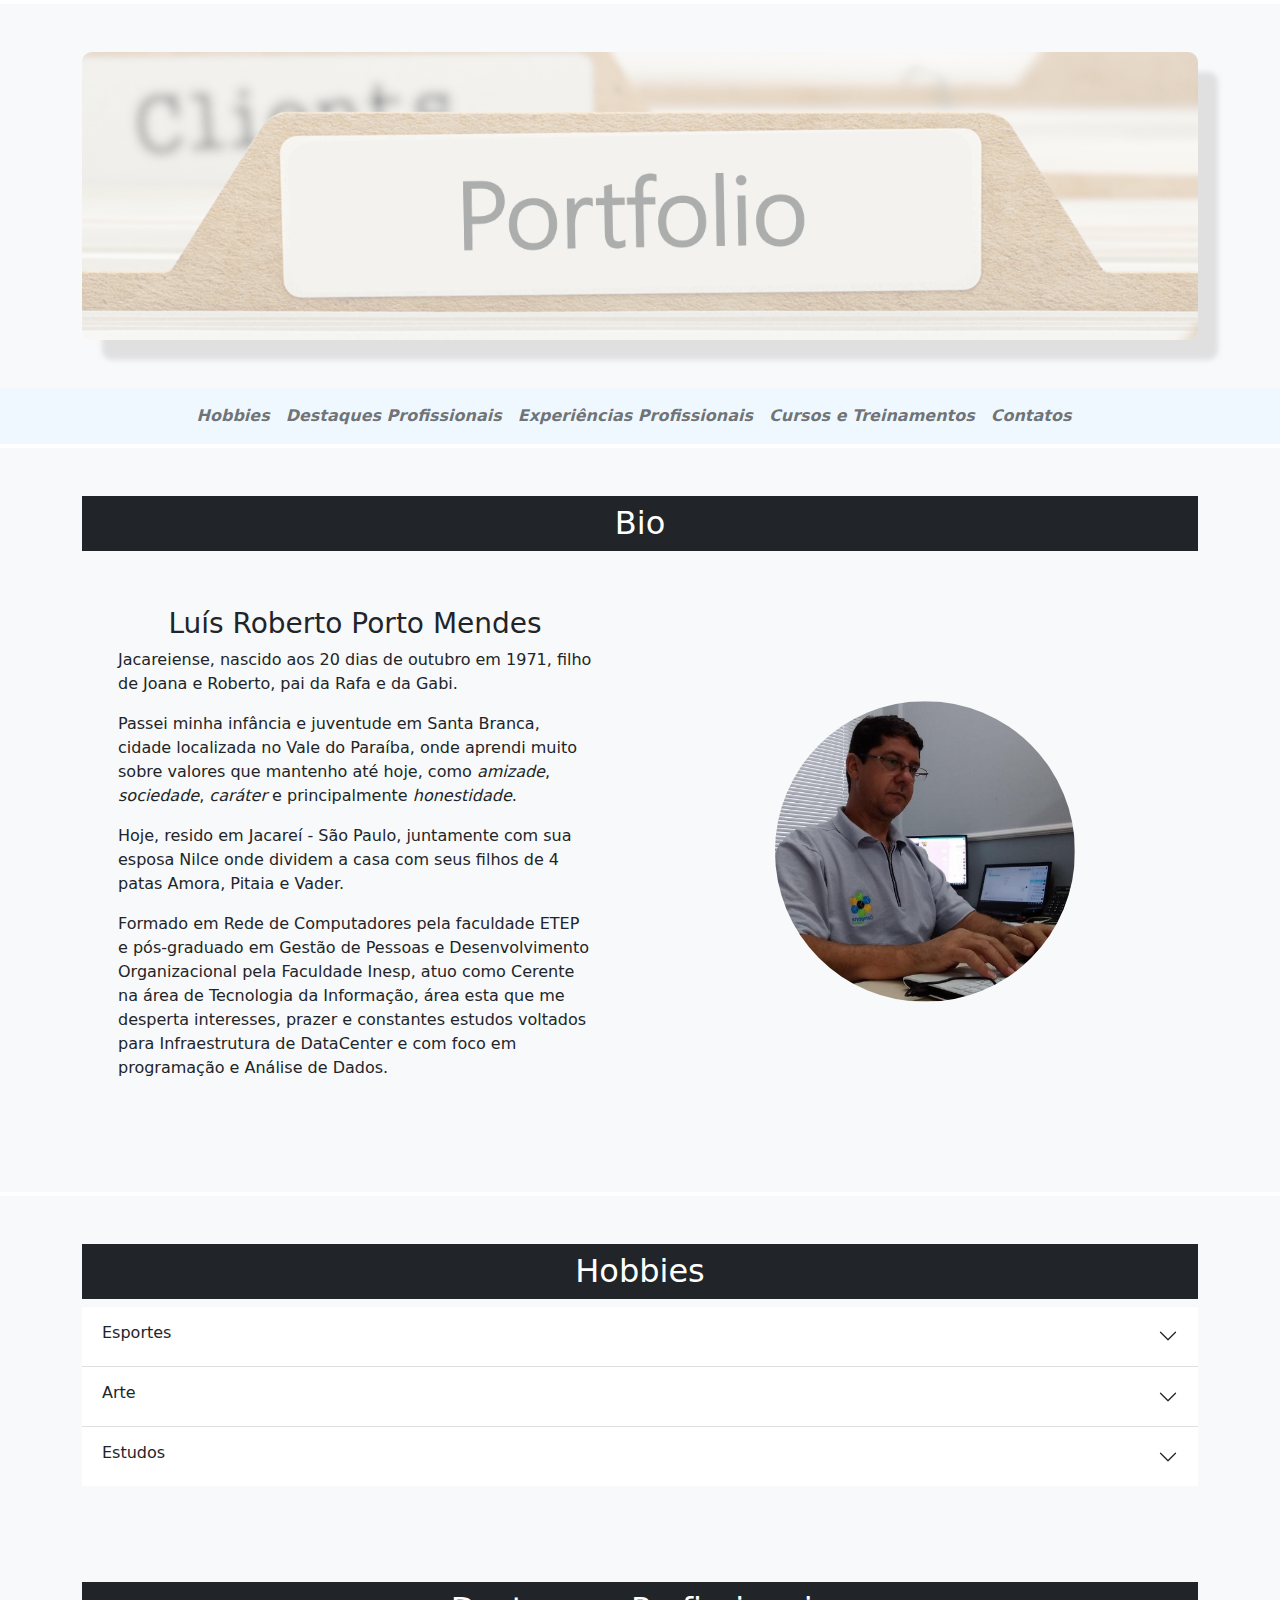
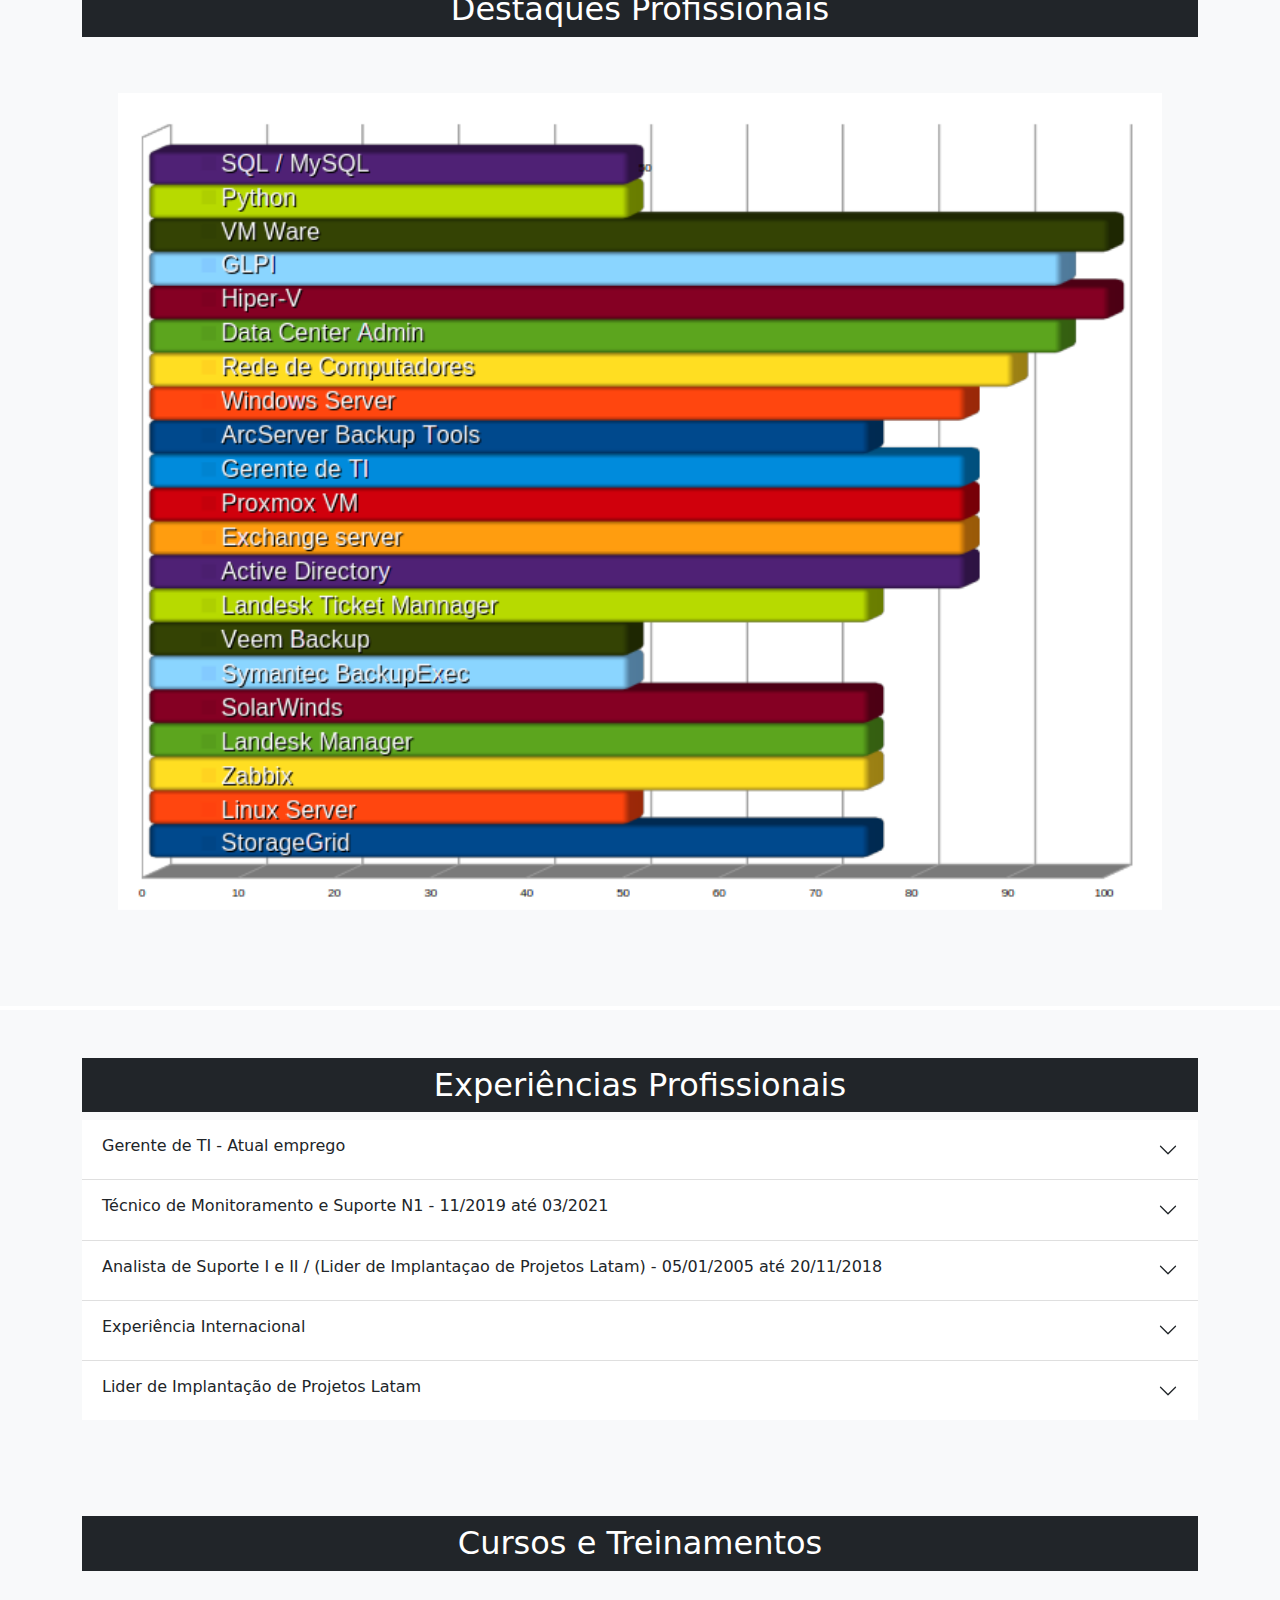
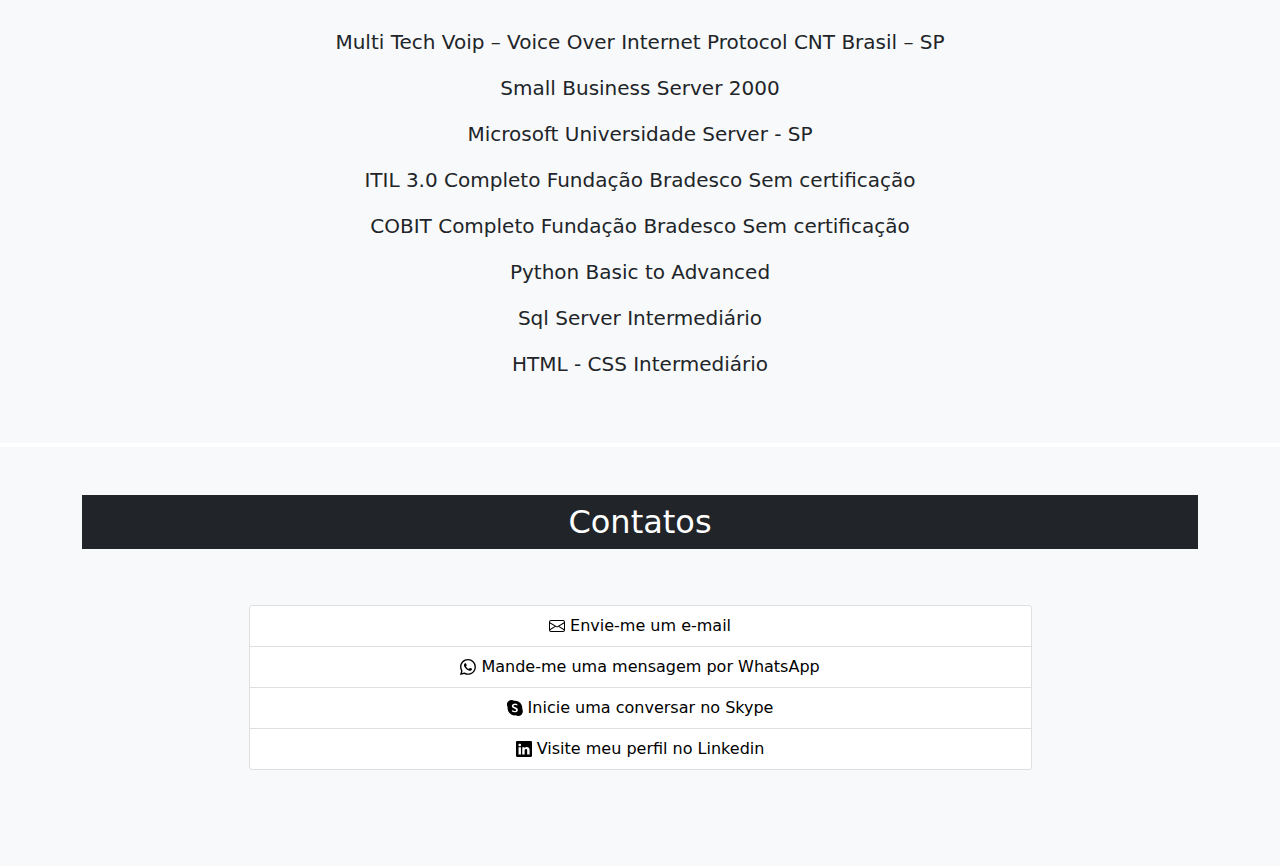
==== index.html @ b6ad85fb "Update index.html" ====
<!DOCTYPE html>
<html lang="en">
<head>
    <meta charset="UTF-8">
    <meta http-equiv="X-UA-Compatible" content="IE=edge">
    <meta name="viewport" content="width=device-width, initial-scale=1.0">
    <link rel="stylesheet" type="text/css" href="css/style.css">
    <link rel="icon" type="image/png" href="img/lr.jpg"/>
    
    <title>Meu Portifolio - Luís Roberto</title>
</head>
<body>
    <!-- Tarja -->
    <!-- <div class="container-fluid text-center bg-dark pt-3 pb-3">
        <h3 class="texto-branco text-center">Portifolio - Luís Roberto</h3>
    </div> -->
    <section class="p-5 bg-light mt-1">
        <div class="container">
            <img src="img/portfolio.png" alt="" class="img-fluid portifolio">
        </div>
    </section>
    <!-- NavBar -->
    <nav class="navbar navbar-expand-sm navbar-light">
        <div class="container-fluid center">
            <button class="navbar-toggler" type="button" data-bs-toggle="collapse" data-bs-target="#navbutton">
                <span class="navbar-toggler-icon"></span>
            </button>
            <div class="collapse navbar-collapse" id="navbutton">
                <div class="container-fluid navbar-nav custon-center">
                    
                    <a class="nav-link" href="#hobbies"><strong><em>Hobbies</em></strong></a>
                    <a class="nav-link" href="#destaque"><strong><em>Destaques Profissionais</em></strong></a>
                    <a class="nav-link" href="#experiencias"><strong><em>Experiências Profissionais</em></strong></a>
                    <a class="nav-link" href="#cursos"><strong><em>Cursos e Treinamentos</em></strong></a>
                    <a class="nav-link" href="#contato"><strong><em>Contatos</em></strong></a>
                </div>
            </div>
        </div>
    </nav>
    
    <!-- Bio Perfil -->
    <section class="p-5 bg-light mt-1">
        <div class="container">
            <h2 class="text-center bg-dark texto-branco p-2">Bio</h2>
            <div class="row align-items-center justify-content-center">
                <div class="col-lg p-5">
                    <h3 class="text-center">Luís Roberto Porto Mendes</h3>
                    <p class="leade text-justify">
                        Jacareiense, nascido aos 20 dias de outubro em 1971, filho de  Joana e Roberto, pai da Rafa e da Gabi. 
                        <p>Passei minha infância e juventude em Santa Branca, cidade localizada no Vale do Paraíba, onde aprendi muito sobre valores que mantenho até hoje, como <em>amizade</em>, <em>sociedade</em>, <em>caráter</em> e principalmente <em>honestidade</em>.</p> 
                        <p>Hoje, resido em Jacareí - São Paulo, juntamente com sua esposa Nilce onde dividem a casa com seus filhos de 4 patas Amora, Pitaia e Vader.</p>
                    </p>
                    <p>
                        Formado em Rede de Computadores pela faculdade ETEP e pós-graduado em Gestão de Pessoas e Desenvolvimento Organizacional pela Faculdade Inesp, atuo como Cerente na área de Tecnologia da Informação, área esta que me desperta interesses, prazer e constantes estudos voltados para Infraestrutura de DataCenter e com foco em programação e Análise de Dados.
                    </p>
                </div>
                <div class="col-lg p-5">
                    <div class="container text-center">
                        <img src="img/Porto.png" class="img-fluid foto-perfil" alt="">
                    </div>
                </div>
            </div>

        </div>
    </section>
    <!-- Bio Hobbies -->
    <section class="p-5 bg-light mt-1">
        <div class="container">
            <h2 class="text-center bg-dark texto-branco p-2" id="hobbies">Hobbies</h2>
        </div>
        <div class="container">
            <div class="accordion accordion-flush" id="accordionFlushExample">
                <!-- Esportes -->
                <div class="accordion-item">
                  <h2 class="accordion-header" id="flush-headingOne">
                    <button class="accordion-button collapsed" type="button" data-bs-toggle="collapse" data-bs-target="#flush-collapseOne" aria-expanded="false" aria-controls="flush-collapseOne">
                      <h6>Esportes</h6>
                    </button>
                  </h2>
                  <div id="flush-collapseOne" class="accordion-collapse collapse" aria-labelledby="flush-headingOne" data-bs-parent="#accordionFlushExample">
                    <div class="accordion-body">
                        <p class="lead"><strong>Motocross</strong></p>
                        <p class="lead">O Motocross foi uma paixão à primeira trilha!</p>
                        <p class="lead">Desde muito pequeno, o contato com o bicicross fez o seu curso natural, comprar uma <strong>moto</strong> e tentar fazer o que se faxia na bicicleta.</p>
                        <p class="lead">Hoje já não pratico mais o esporte, porém, acompanho as competições, principalmente os Americanos no <a class="a-xgames" href="https://promotocross.com/" target="_blank">AMA Motocross</a>, <a class="a-xgames" href="https://supermotocross.com/" target="_blank">AMA Supercross</a>  e também nas compatições dos <a class="a-xgames" href="https://www.xgames.com/" target="_blank">X-Games</a>.</p>
                        <!-- Carouserl -->
                        <div class="container container-carousel">
                          <div class="carousel" data-bs-ride="carousel">
                            <div class="carousel-inner">
                                <div class="carousel-item active">
                                    <div class="col-sm-4">
                                        <div class="card">
                                            <div class="card-body">
                                                <img src="moto/IMG_271965538609176.jpeg" alt="" class="img-fluid foto">
                                            </div>
                                        </div>
                                    </div>
                                </div>
                                <div class="carousel-item">
                                    <div class="col-sm-4">
                                        <div class="card">
                                            <div class="card-body">
                                                <img src="moto/IMG_31619571316138.jpeg" alt="" class="img-fluid foto">
                                            </div>
                                        </div>
                                    </div>
                                </div>
                                <div class="carousel-item">
                                    <div class="col-sm-4">
                                        <div class="card">
                                            <div class="card-body">
                                                <img src="moto/Santa Branca17.jpg" alt="" class="img-fluid foto">
                                            </div>
                                        </div>
                                    </div>
                                </div>
                                <div class="carousel-item">
                                    <div class="col-sm-4">
                                        <div class="card">
                                            <div class="card-body">
                                                <img src="moto/Santa Branca3.jpg" alt="" class="img-fluid foto">
                                            </div>
                                        </div>
                                    </div>
                                </div>
                            </div>
                          </div>
                        </div>
                    </div>
                  </div>
                </div>
                <!-- Fotografia -->
                <div class="accordion-item">
                    <h2 class="accordion-header" id="flush-headingOne">
                      <button class="accordion-button collapsed" type="button" data-bs-toggle="collapse" data-bs-target="#flush-collapseTwo" aria-expanded="false" aria-controls="flush-collapseOne">
                        <h6>Arte</h6>
                      </button>
                    </h2>
                    <div id="flush-collapseTwo" class="accordion-collapse collapse" aria-labelledby="flush-headingOne" data-bs-parent="#accordionFlushExample">
                      <div class="accordion-body">
                          <p class="lead"><strong>Fotografia</strong></p>
                          <p class="lead">Comecei a me interessar por fotografias logo que comecei a frequentar as competições mais sérias do Motocross. Depois que comprei minha primeira câmera, dar os meus primeiros disparos, percebi que eu gostava mesmo era de fotografar <strong>insetos</strong> e <strong>microvegetação</strong>.</p>
                          <p class="lead">Com o passar dos anos, senti a necessidade de aprimorar as técnicas de fotografia e fui para uma escola me certifiar.</p>
                          <p class="lead">As fotos para mim, têm um quê de sentimento, de beleza, de arte. Pegar aquele momento, aquela composição, é algo que apenas os olhos do fotografo conseguem entender.</p>
                          <p class="lead">Eu amo fotografar a natureza!</p>
                          <!-- Carouserl  Fotografia-->
                        
                            <div class="col-sm-4">
                                <div class="card">
                                    <div class="card-body">
                                        <img src="img/fotografia.jpg" alt="" class="img-fluid foto">
                                    </div>
                                </div>
                            </div>
                        </div>
                    </div>
                    
                </div>
                <!-- Estudos -->
                <div class="accordion-item">
                    <h2 class="accordion-header" id="flush-headingOne">
                      <button class="accordion-button collapsed" type="button" data-bs-toggle="collapse" data-bs-target="#flush-collapseThree" aria-expanded="false" aria-controls="flush-collapseOne">
                        <h6>Estudos</h6>
                      </button>
                    </h2>
                    <div id="flush-collapseThree" class="accordion-collapse collapse" aria-labelledby="flush-headingOne" data-bs-parent="#accordionFlushExample">
                      <div class="accordion-body">
                          <p class="lead"><strong>Programação</strong></p>
                          <p class="lead">Engraçado pensar em como comecei a me interessar pro programação...</p>
                          <p class="lead">Desde que comecei a estudar na área de TI, sempre tive dificuldade em assimilar, entender e até gostar de progrmação. Lembro-me que, na escola Rezende & Rezende onde fiz meu cusdo técnico de <strong>Processamento de Dados</strong>, tive aulas de Clupper, Pascal, D-Base III entre outras matérias, mas nada daquilo me encantava.</p>
                          <p class="lead">Comecei a trabalhar na área em empresas como Panasonic, Hitashi, TI Automotive e nunca surgiu o interesse ou a oportunidade de estudar nenhuma linguagem de programação.</p>
                          <p class="lead">Então, em plena pandemia de <a class="a-xgames" href="https://covid.saude.gov.br/" target="_blank">Coronavírus</a>, em meados de 2019, eu estava trabalando em escala de 12x36 de madrugada na Embraer e por ter Hipertensão, fui trabalhar Home Office. Como a escala 12x36 é trabalhar 1 dia de 12 horas e descansar 36 horas, nas noites de folga eu não poderia dormir, senão, o meu relógio biológico que já estava atrapalhado, atrapalharia mais ainda.</p>
                          <p class="lead">Foi neste instante que, cansado de ficar acordado vendo filmes, decidi que queria exercitar e cerebro com algo que eu não tinha feito ainda. ...Peralá...!!! E o raio da programação que sempre foi um tabú na minha vida?? Vou aprender este negócio aí!</p>
                          <p class="lead">Hoje já consigo criar alguns projetos em <a href="https://www.youtube.com/playlist?list=PLXfDcNtY9Tjp0f7FFM-6cn0uj_OHc03x7" class="a-xgames" target="_blank"><strong>Python</strong></a> e continuo estudando bastante. Me identifico muito com o Microframework <a href="https://flask.palletsprojects.com/en/2.2.x/" class="a-xgames"><em>Flask</em></a>. Com ele, posso criar programas para Web e também para redes locais (Intranet), como um projeto que estou desenvolvendo para controle de Ativo Fixo.</p>
                          <p class="lead">Outras linguagens que estudo são HTML, CSS e MySql.</p>
                          <div class="container text-center">
                              <a href="https://www.youtube.com/playlist?list=PLXfDcNtY9Tjp0f7FFM-6cn0uj_OHc03x7" class="btn btn-primary m-3" target="_blank">Meus Projetos</a>
                          </div>
                      </div>
                    </div>
                </div>
              </div>
        </div>
    </section>
    <!-- Destaques -->
    <section class="p-5 bg-light">
        <div class="container">
            <h2 class="text-center bg-dark texto-branco p-2" id="destaque">Destaques Profissionais</h2>
        </div>
        <div class="container text-center p-5">
            <img src="/img/experiencias.png" alt="" class="img-fluid skills">
        </div>
    </section>
    <!-- Experiências -->
    <section class="p-5 bg-light mt-1">
        <div class="container">
            <h2 class="text-center bg-dark texto-branco p-2" id="experiencias">Experiências Profissionais</h2>
        </div>
        <div class="container">
            <div class="accordion accordion-flush" id="accordionFlushExample">
                <!-- Gerente de TI -->
                <div class="accordion-item">
                  <h2 class="accordion-header" id="flush-headingOne">
                    <button class="accordion-button collapsed" type="button" data-bs-toggle="collapse" data-bs-target="#flush-collapseOne" aria-expanded="false" aria-controls="flush-collapseOne">
                      <h6>Gerente de TI - Atual emprego</h6>
                    </button>
                  </h2>
                  <div id="flush-collapseOne" class="accordion-collapse collapse" aria-labelledby="flush-headingOne" data-bs-parent="#accordionFlushExample">
                    <div class="accordion-body">
                        <p class="lead"><strong>Empresa R. R. da Cunha ltda.</strong></p>
                        <p class="lead">• Responsável pela equipe de Redes, Infra, Microinformática e Desenvolvimento.</p>
                        <p class="lead">• Manter o parque atualizado de forma que os serviços tenham continuidade.</p>
                        <p class="lead">• Prever e recomendar soluções que possibilitem a melhor performance da rede e de toda a segurança da informação.</p>
                        <p class="lead">• KPI, SLA e soluções aplicadas conforme convenção interna.</p>
                        <p class="lead">• Monitoramento Zabbix, Pfsense e Sophos.</p>
                        <p class="lead">• Projetar e desenvolver ferramentas internas para facilitar e auxiliar o trabalho das áreas que compõem a empresa.</p>
                        <p class="lead">• Desenvolvimento pessoal e profissional de toda equipe.
                            • Report direto com a diretoria sobre desempenho e desenvolvimento do departamento.</p>
                        <p class="lead">• Gerenciamento de contratos com terceiros.</p>
                        <p class="lead">• Administração dos serviços de Telecom, Segurança e Outsourcing.</p>
                        <p class="lead">• Negociação com Operadoras de telefonia móvel, Voip e fixo.</p>
                        <p class="lead">• Inventário de Ativos e licenças de softwares.</p>
                        <p class="lead">• Organizar, coordenar e aplicar treinamento interno.</p>
                        <p class="lead">• Auxiliar a diretoria nas decisões estratégicas.</p>
                        <p class="lead">• Orientar as demais áreas sobre as melhores práticas no que diz respeito à TI.</p>
                        <p class="lead">• Demais rotinas do setor.</p>
                        
                    </div>
                  </div>
                </div>
                <!-- Monitoramento -->
                <div class="accordion-item">
                    <h2 class="accordion-header" id="flush-headingOne">
                      <button class="accordion-button collapsed" type="button" data-bs-toggle="collapse" data-bs-target="#flush-collapseTwo" aria-expanded="false" aria-controls="flush-collapseOne">
                        <h6>Técnico de Monitoramento e Suporte N1 - 11/2019 até 03/2021</h6>
                      </button>
                    </h2>
                    <div id="flush-collapseTwo" class="accordion-collapse collapse" aria-labelledby="flush-headingOne" data-bs-parent="#accordionFlushExample">
                      <div class="accordion-body">
                          <p class="lead"><strong>Sonda TI div. Ativas Data Center</strong></p>
                          <p class="lead">Técnico de Monitoramento e 1º Nível troubleshooting de servidores (NOC) da Embraer de SJC 12x36</p>
                          <p class="lead">Ferramentas de monitoramento - SolarWings / Storage Grid.</p>
                      </div>
                    </div>
                </div>
                <!-- TI Automotive -->
                <div class="accordion-item">
                    <h2 class="accordion-header" id="flush-headingOne">
                      <button class="accordion-button collapsed" type="button" data-bs-toggle="collapse" data-bs-target="#flush-collapseThree" aria-expanded="false" aria-controls="flush-collapseOne">
                        <h6>Analista de Suporte I e II / (Lider de Implantaçao de Projetos Latam) - 05/01/2005 até 20/11/2018</h6>
                      </button>
                    </h2>
                    <div id="flush-collapseThree" class="accordion-collapse collapse" aria-labelledby="flush-headingOne" data-bs-parent="#accordionFlushExample">
                      <div class="accordion-body">
                          <p class="lead"><strong>TI Automotive do Brasil</strong></p>
                          <p class="lead">● Analista de Suporte em Windows 7 / 10 e ferramentas do pacote Office 2007 / 2016</p>
                            <p class="lead">● Administrador de rede – 20 servidores Windows Server 2008 / 2012</p>
                            <p class="lead">● Administrador Active Directory e Microsoft Exchange</p>
                            <p class="lead">● Suporte técnico à usuários e soluções de backup e atualização de servidores</p>
                            <p class="lead">● Atendimento remoto as filiais via RDP e LanDesk Solution Tool</p>
                            <p class="lead">● Auxílio em projetos de rede e upgrades para Argentina e Colômbia</p>
                            <p class="lead">● Negociar e definir procedimentos e práticas de TI com a Matriz nos USA e as filiais da Inglaterra,
                            França, Espanha entre outras</p>
                            <p class="lead">● Responsável por capacitação técnica (treinamento de usuários)</p>
                            <p class="lead">● Sponsor de Projetos internacionais de TI Infraestrutura na Ti Automotive do Brasil</p>
                            <p class="lead">● Disaster Recovery Plan - Segurança da Informação - Foco na preservação do Data Center com
                            dispositivos anti-incêndio, entrada controlada com bloqueio digital, cofre de armazenamento para fitas
                            de backup (separate building), Servidor de Arquivos (spare server) e teste mensal de restauração de
                            arquivos para atender a SOX (Internal Auditing).</p>
                            <p class="lead">● Suite Service Management: CA Service Desk Manager / CA Spectrum / Ivante LanDesk Manager / Nagios / Zabbix / SolarWinds.</p>
                      </div>
                    </div>
                </div>
                <!-- Internacional -->
                <div class="accordion-item">
                    <h2 class="accordion-header" id="flush-headingOne">
                      <button class="accordion-button collapsed" type="button" data-bs-toggle="collapse" data-bs-target="#flush-collapseFour" aria-expanded="false" aria-controls="flush-collapseOne">
                        <h6>Experiência Internacional</h6>
                      </button>
                    </h2>
                    <div id="flush-collapseFour" class="accordion-collapse collapse" aria-labelledby="flush-headingOne" data-bs-parent="#accordionFlushExample">
                      <div class="accordion-body">
                          <p class="lead"><strong>TI Automotive da Argentina</strong></p>
                          <p class="lead">Acompanhar Auditoria interna Fiscal, Contábil e IT / Treinamento ao Técnico de Suporte local.</p>
                      </div>
                    </div>
                </div>
                <!-- Coordenação -->
                <div class="accordion-item">
                    <h2 class="accordion-header" id="flush-headingOne">
                      <button class="accordion-button collapsed" type="button" data-bs-toggle="collapse" data-bs-target="#flush-collapseFive" aria-expanded="false" aria-controls="flush-collapseOne">
                        <h6>Lider de Implantação de Projetos Latam</h6>
                      </button>
                    </h2>
                    <div id="flush-collapseFive" class="accordion-collapse collapse" aria-labelledby="flush-headingOne" data-bs-parent="#accordionFlushExample">
                      <div class="accordion-body">
                          <p class="lead"><strong>TI Automotive Brasil / Argentina / Venezuela / Colombia</strong></p>
                          <p class="lead">Na TI Automotive, tive a oportunidade de atuar, mesmo que não tendo o cargo em CLT, como Coordenador de tecnologia da Informação junto aos times que se encontravam em sites remotos (Eugênio de Melo - SP, Juatuba - MG, São José dos Pinhais – PR, Gravataí – RS, Venezuela, Argentina e Colômbia).</p>
                            <p class="lead">Além de coordenar as atividades diárias como chamados técnicos, problemas com rede, servidores e internet, eu coordenava os diversos projetos internacionais de Upgrade de equipamentos de rede com Roteadores, Switches, Aceleradores WAN e manutenção de servidores, Sistemas de Segurança da Informação como Firewall, Backup e Antivirus.</p>
                            <p class="lead">Em São José dos Campos, atuava como um ponto central dos projetos de Infraestrutura, pois o time dos Estados Unidos e Europa centralizavam em mim as informações técnicas, acompanhamento, problemas e soluções por meio de meetings semanais via conferência remota.</p>
                            <p class="lead">Em projetos que envolviam empresas terceirizadas de soluções de Infraestrutura (Telefonia, Cabeamento estruturado, Fibra Óptica, Internet, Garantia de Servidores e Desktops e Impressoras), eu coordenava e acompanhava os diversos trabalhos realizados, para manter a excelência e o padrão internacional exigido pela TI Automotive dos Estados Unidos.</p>
                            <p class="lead">Acompanhava e coordenava projetos de implantação de pequenos programas que atuavam nas áreas de Logística, RH e Produção, auxiliando e facilitando as implantações bem como o treinamento e aprendizado dos funcionários.</p>
                      </div>
                    </div>
                </div>
            </div>
              
        </div>
    </section>
    <!-- Cursos -->
    <section class="p-5 bg-light ">
        <div class="container">
            <h2 class="text-center bg-dark texto-branco p-2" id="cursos">Cursos e Treinamentos</h2>
        </div>
            <div class="container text-center pt-5">
                <p class="lead">Multi Tech Voip – Voice Over Internet Protocol CNT Brasil – SP</p>
                <p class="lead">Small Business Server 2000</p>
                <p class="lead">Microsoft Universidade Server - SP</p>
                <p class="lead">ITIL 3.0 Completo Fundação Bradesco Sem certificação</p>
                <p class="lead">COBIT Completo Fundação Bradesco Sem certificação</p>
                <p class="lead">Python Basic to Advanced</p>
                <p class="lead">Sql Server Intermediário</p>
                <p class="lead">HTML - CSS Intermediário</p>
                
            </div>
    </section>
    <!-- Contato -->
    <section class="p-5 bg-light mt-1">
        <div class="container">
            <h2 class="text-center bg-dark texto-branco p-2" id="contato">Contatos</h2>
        </div>
        <div class="container text-center p-5">
          <div class="card" style="width: 75%; margin: auto;">
            <ul class="list-group list-group-flush">
              <li class="list-group-item">
                <img src="img/envelope.svg" alt="email" class="img-fluid">
                <a href="mailto:porto_cpd@yahoo.com.br" class="a-xgames">Envie-me um e-mail</a>
              </li>
              <li class="list-group-item">
                <img src="img/whatsapp.svg" alt="whatsapp" class="img-fluid">
                <a href="https://api.whatsapp.com/send/?phone=5512996183329&text&type=phone_number&app_absent=0" class="a-xgames" target="_blank">Mande-me uma mensagem por WhatsApp</a>
              </li>
              <li class="list-group-item">
                <img src="img/skype.svg" alt="skype" class="img-fluid">
                <a href="https://join.skype.com/invite/w5KQHC6RNOhM" class="a-xgames" target="_blank">Inicie uma conversar no Skype</a>
              </li>
              <li class="list-group-item">
                <img src="img/linkedin.svg" alt="linkedin" class="img-fluid">
                <a href="https://www.linkedin.com/in/luis-roberto-porto-mendes-226b4692/" class="a-xgames" target="_blank">Visite meu perfil no Linkedin</a>
              </li>
            </ul>
          </div>
        </div>
    </section>

    <script src="js/script.js"></script>
</body>
</html>
---- css/style.css ----
@charset "UTF-8";

:root {
  --bs-blue: #0d6efd;
  --bs-indigo: #6610f2;
  --bs-purple: #6f42c1;
  --bs-pink: #d63384;
  --bs-red: #dc3545;
  --bs-orange: #fd7e14;
  --bs-yellow: #ffc107;
  --bs-green: #198754;
  --bs-teal: #20c997;
  --bs-cyan: #0dcaf0;
  --bs-white: #fff;
  --bs-gray: #6c757d;
  --bs-gray-dark: #343a40;
  --bs-primary: #0d6efd;
  --bs-secondary: #6c757d;
  --bs-success: #198754;
  --bs-info: #0dcaf0;
  --bs-warning: #ffc107;
  --bs-danger: #dc3545;
  --bs-light: #f8f9fa;
  --bs-dark: #212529;
  --bs-font-sans-serif: system-ui, -apple-system, "Segoe UI", Roboto,
    "Helvetica Neue", Arial, "Noto Sans", "Liberation Sans", sans-serif,
    "Apple Color Emoji", "Segoe UI Emoji", "Segoe UI Symbol", "Noto Color Emoji";
  --bs-font-monospace: SFMono-Regular, Menlo, Monaco, Consolas,
    "Liberation Mono", "Courier New", monospace;
  --bs-gradient: linear-gradient(
    180deg,
    rgba(255, 255, 255, 0.15),
    rgba(255, 255, 255, 0)
  );
}
*,
::after,
::before {
  box-sizing: border-box;
}
@media (prefers-reduced-motion: no-preference) {
  :root {
    scroll-behavior: smooth;
  }
}
body {
  margin: 0;
  font-family: var(--bs-font-sans-serif);
  font-size: 1rem;
  font-weight: 400;
  line-height: 1.5;
  color: #212529;
  background-color: #fff;
  -webkit-text-size-adjust: 100%;
  -webkit-tap-highlight-color: transparent;
}
hr {
  margin: 1rem 0;
  color: inherit;
  background-color: currentColor;
  border: 0;
  opacity: 0.25;
}
hr:not([size]) {
  height: 1px;
}
.h1,
.h2,
.h3,
.h4,
.h5,
.h6,
h1,
h2,
h3,
h4,
h5,
h6 {
  margin-top: 0;
  margin-bottom: 0.5rem;
  font-weight: 500;
  line-height: 1.2;
}
.h1,
h1 {
  font-size: calc(1.375rem + 1.5vw);
}
@media (min-width: 1200px) {
  .h1,
  h1 {
    font-size: 2.5rem;
  }
}
.h2,
h2 {
  font-size: calc(1.325rem + 0.9vw);
}
@media (min-width: 1200px) {
  .h2,
  h2 {
    font-size: 2rem;
  }
}
.h3,
h3 {
  font-size: calc(1.3rem + 0.6vw);
}
@media (min-width: 1200px) {
  .h3,
  h3 {
    font-size: 1.75rem;
  }
}
.h4,
h4 {
  font-size: calc(1.275rem + 0.3vw);
}
@media (min-width: 1200px) {
  .h4,
  h4 {
    font-size: 1.5rem;
  }
}
.h5,
h5 {
  font-size: 1.25rem;
}
.h6,
h6 {
  font-size: 1rem;
}
p {
  margin-top: 0;
  margin-bottom: 1rem;
}
abbr[data-bs-original-title],
abbr[title] {
  -webkit-text-decoration: underline dotted;
  text-decoration: underline dotted;
  cursor: help;
  -webkit-text-decoration-skip-ink: none;
  text-decoration-skip-ink: none;
}
address {
  margin-bottom: 1rem;
  font-style: normal;
  line-height: inherit;
}
ol,
ul {
  padding-left: 2rem;
}
dl,
ol,
ul {
  margin-top: 0;
  margin-bottom: 1rem;
}
ol ol,
ol ul,
ul ol,
ul ul {
  margin-bottom: 0;
}
dt {
  font-weight: 700;
}
dd {
  margin-bottom: 0.5rem;
  margin-left: 0;
}
blockquote {
  margin: 0 0 1rem;
}
b,
strong {
  font-weight: bolder;
}
.small,
small {
  font-size: 0.875em;
}
.mark,
mark {
  padding: 0.2em;
  background-color: #fcf8e3;
}
sub,
sup {
  position: relative;
  font-size: 0.75em;
  line-height: 0;
  vertical-align: baseline;
}
sub {
  bottom: -0.25em;
}
sup {
  top: -0.5em;
}
a {
  color: #0d6efd;
  text-decoration: underline;
}
a:hover {
  color: #0a58ca;
}
a:not([href]):not([class]),
a:not([href]):not([class]):hover {
  color: inherit;
  text-decoration: none;
}
code,
kbd,
pre,
samp {
  font-family: var(--bs-font-monospace);
  font-size: 1em;
  direction: ltr;
  unicode-bidi: bidi-override;
}
pre {
  display: block;
  margin-top: 0;
  margin-bottom: 1rem;
  overflow: auto;
  font-size: 0.875em;
}
pre code {
  font-size: inherit;
  color: inherit;
  word-break: normal;
}
code {
  font-size: 0.875em;
  color: #d63384;
  word-wrap: break-word;
}
a > code {
  color: inherit;
}
kbd {
  padding: 0.2rem 0.4rem;
  font-size: 0.875em;
  color: #fff;
  background-color: #212529;
  border-radius: 0.2rem;
}
kbd kbd {
  padding: 0;
  font-size: 1em;
  font-weight: 700;
}
figure {
  margin: 0 0 1rem;
}
img,
svg {
  vertical-align: middle;
}
table {
  caption-side: bottom;
  border-collapse: collapse;
}
caption {
  padding-top: 0.5rem;
  padding-bottom: 0.5rem;
  color: #6c757d;
  text-align: left;
}
th {
  text-align: inherit;
  text-align: -webkit-match-parent;
}
tbody,
td,
tfoot,
th,
thead,
tr {
  border-color: inherit;
  border-style: solid;
  border-width: 0;
}
label {
  display: inline-block;
}
button {
  border-radius: 0;
}
button:focus:not(:focus-visible) {
  outline: 0;
}
button,
input,
optgroup,
select,
textarea {
  margin: 0;
  font-family: inherit;
  font-size: inherit;
  line-height: inherit;
}
button,
select {
  text-transform: none;
}
[role="button"] {
  cursor: pointer;
}
select {
  word-wrap: normal;
}
select:disabled {
  opacity: 1;
}
[list]::-webkit-calendar-picker-indicator {
  display: none;
}
[type="button"],
[type="reset"],
[type="submit"],
button {
  -webkit-appearance: button;
}
[type="button"]:not(:disabled),
[type="reset"]:not(:disabled),
[type="submit"]:not(:disabled),
button:not(:disabled) {
  cursor: pointer;
}
::-moz-focus-inner {
  padding: 0;
  border-style: none;
}
textarea {
  resize: vertical;
}
fieldset {
  min-width: 0;
  padding: 0;
  margin: 0;
  border: 0;
}
legend {
  float: left;
  width: 100%;
  padding: 0;
  margin-bottom: 0.5rem;
  font-size: calc(1.275rem + 0.3vw);
  line-height: inherit;
}
@media (min-width: 1200px) {
  legend {
    font-size: 1.5rem;
  }
}
legend + * {
  clear: left;
}
::-webkit-datetime-edit-day-field,
::-webkit-datetime-edit-fields-wrapper,
::-webkit-datetime-edit-hour-field,
::-webkit-datetime-edit-minute,
::-webkit-datetime-edit-month-field,
::-webkit-datetime-edit-text,
::-webkit-datetime-edit-year-field {
  padding: 0;
}
::-webkit-inner-spin-button {
  height: auto;
}
[type="search"] {
  outline-offset: -2px;
  -webkit-appearance: textfield;
}
::-webkit-search-decoration {
  -webkit-appearance: none;
}
::-webkit-color-swatch-wrapper {
  padding: 0;
}
::file-selector-button {
  font: inherit;
}
::-webkit-file-upload-button {
  font: inherit;
  -webkit-appearance: button;
}
output {
  display: inline-block;
}
iframe {
  border: 0;
}
summary {
  display: list-item;
  cursor: pointer;
}
progress {
  vertical-align: baseline;
}
[hidden] {
  display: none !important;
}
.lead {
  font-size: 1.25rem;
  font-weight: 300;
}
.display-1 {
  font-size: calc(1.625rem + 4.5vw);
  font-weight: 300;
  line-height: 1.2;
}
@media (min-width: 1200px) {
  .display-1 {
    font-size: 5rem;
  }
}
.display-2 {
  font-size: calc(1.575rem + 3.9vw);
  font-weight: 300;
  line-height: 1.2;
}
@media (min-width: 1200px) {
  .display-2 {
    font-size: 4.5rem;
  }
}
.display-3 {
  font-size: calc(1.525rem + 3.3vw);
  font-weight: 300;
  line-height: 1.2;
}
@media (min-width: 1200px) {
  .display-3 {
    font-size: 4rem;
  }
}
.display-4 {
  font-size: calc(1.475rem + 2.7vw);
  font-weight: 300;
  line-height: 1.2;
}
@media (min-width: 1200px) {
  .display-4 {
    font-size: 3.5rem;
  }
}
.display-5 {
  font-size: calc(1.425rem + 2.1vw);
  font-weight: 300;
  line-height: 1.2;
}
@media (min-width: 1200px) {
  .display-5 {
    font-size: 3rem;
  }
}
.display-6 {
  font-size: calc(1.375rem + 1.5vw);
  font-weight: 300;
  line-height: 1.2;
}
@media (min-width: 1200px) {
  .display-6 {
    font-size: 2.5rem;
  }
}
.list-unstyled {
  padding-left: 0;
  list-style: none;
}
.list-inline {
  padding-left: 0;
  list-style: none;
}
.list-inline-item {
  display: inline-block;
}
.list-inline-item:not(:last-child) {
  margin-right: 0.5rem;
}
.initialism {
  font-size: 0.875em;
  text-transform: uppercase;
}
.blockquote {
  margin-bottom: 1rem;
  font-size: 1.25rem;
}
.blockquote > :last-child {
  margin-bottom: 0;
}
.blockquote-footer {
  margin-top: -1rem;
  margin-bottom: 1rem;
  font-size: 0.875em;
  color: #6c757d;
}
.blockquote-footer::before {
  content: "— ";
}
.img-fluid {
  max-width: 100%;
  height: auto;
}
.img-thumbnail {
  padding: 0.25rem;
  background-color: #fff;
  border: 1px solid #dee2e6;
  border-radius: 0.25rem;
  max-width: 100%;
  height: auto;
}
.figure {
  display: inline-block;
}
.figure-img {
  margin-bottom: 0.5rem;
  line-height: 1;
}
.figure-caption {
  font-size: 0.875em;
  color: #6c757d;
}
.container,
.container-fluid,
.container-lg,
.container-md,
.container-sm,
.container-xl,
.container-xxl {
  width: 100%;
  padding-right: var(--bs-gutter-x, 0.75rem);
  padding-left: var(--bs-gutter-x, 0.75rem);
  margin-right: auto;
  margin-left: auto;
}
@media (min-width: 576px) {
  .container,
  .container-sm {
    max-width: 540px;
  }
}
@media (min-width: 768px) {
  .container,
  .container-md,
  .container-sm {
    max-width: 720px;
  }
}
@media (min-width: 992px) {
  .container,
  .container-lg,
  .container-md,
  .container-sm {
    max-width: 960px;
  }
}
@media (min-width: 1200px) {
  .container,
  .container-lg,
  .container-md,
  .container-sm,
  .container-xl {
    max-width: 1140px;
  }
}
@media (min-width: 1400px) {
  .container,
  .container-lg,
  .container-md,
  .container-sm,
  .container-xl,
  .container-xxl {
    max-width: 1320px;
  }
}
.row {
  --bs-gutter-x: 1.5rem;
  --bs-gutter-y: 0;
  display: flex;
  flex-wrap: wrap;
  margin-top: calc(var(--bs-gutter-y) * -1);
  margin-right: calc(var(--bs-gutter-x) * -0.5);
  margin-left: calc(var(--bs-gutter-x) * -0.5);
}
.row > * {
  flex-shrink: 0;
  width: 100%;
  max-width: 100%;
  padding-right: calc(var(--bs-gutter-x) * 0.5);
  padding-left: calc(var(--bs-gutter-x) * 0.5);
  margin-top: var(--bs-gutter-y);
}
.col {
  flex: 1 0 0%;
}
.row-cols-auto > * {
  flex: 0 0 auto;
  width: auto;
}
.row-cols-1 > * {
  flex: 0 0 auto;
  width: 100%;
}
.row-cols-2 > * {
  flex: 0 0 auto;
  width: 50%;
}
.row-cols-3 > * {
  flex: 0 0 auto;
  width: 33.3333333333%;
}
.row-cols-4 > * {
  flex: 0 0 auto;
  width: 25%;
}
.row-cols-5 > * {
  flex: 0 0 auto;
  width: 20%;
}
.row-cols-6 > * {
  flex: 0 0 auto;
  width: 16.6666666667%;
}
@media (min-width: 576px) {
  .col-sm {
    flex: 1 0 0%;
  }
  .row-cols-sm-auto > * {
    flex: 0 0 auto;
    width: auto;
  }
  .row-cols-sm-1 > * {
    flex: 0 0 auto;
    width: 100%;
  }
  .row-cols-sm-2 > * {
    flex: 0 0 auto;
    width: 50%;
  }
  .row-cols-sm-3 > * {
    flex: 0 0 auto;
    width: 33.3333333333%;
  }
  .row-cols-sm-4 > * {
    flex: 0 0 auto;
    width: 25%;
  }
  .row-cols-sm-5 > * {
    flex: 0 0 auto;
    width: 20%;
  }
  .row-cols-sm-6 > * {
    flex: 0 0 auto;
    width: 16.6666666667%;
  }
}
@media (min-width: 768px) {
  .col-md {
    flex: 1 0 0%;
  }
  .row-cols-md-auto > * {
    flex: 0 0 auto;
    width: auto;
  }
  .row-cols-md-1 > * {
    flex: 0 0 auto;
    width: 100%;
  }
  .row-cols-md-2 > * {
    flex: 0 0 auto;
    width: 50%;
  }
  .row-cols-md-3 > * {
    flex: 0 0 auto;
    width: 33.3333333333%;
  }
  .row-cols-md-4 > * {
    flex: 0 0 auto;
    width: 25%;
  }
  .row-cols-md-5 > * {
    flex: 0 0 auto;
    width: 20%;
  }
  .row-cols-md-6 > * {
    flex: 0 0 auto;
    width: 16.6666666667%;
  }
}
@media (min-width: 992px) {
  .col-lg {
    flex: 1 0 0%;
  }
  .row-cols-lg-auto > * {
    flex: 0 0 auto;
    width: auto;
  }
  .row-cols-lg-1 > * {
    flex: 0 0 auto;
    width: 100%;
  }
  .row-cols-lg-2 > * {
    flex: 0 0 auto;
    width: 50%;
  }
  .row-cols-lg-3 > * {
    flex: 0 0 auto;
    width: 33.3333333333%;
  }
  .row-cols-lg-4 > * {
    flex: 0 0 auto;
    width: 25%;
  }
  .row-cols-lg-5 > * {
    flex: 0 0 auto;
    width: 20%;
  }
  .row-cols-lg-6 > * {
    flex: 0 0 auto;
    width: 16.6666666667%;
  }
}
@media (min-width: 1200px) {
  .col-xl {
    flex: 1 0 0%;
  }
  .row-cols-xl-auto > * {
    flex: 0 0 auto;
    width: auto;
  }
  .row-cols-xl-1 > * {
    flex: 0 0 auto;
    width: 100%;
  }
  .row-cols-xl-2 > * {
    flex: 0 0 auto;
    width: 50%;
  }
  .row-cols-xl-3 > * {
    flex: 0 0 auto;
    width: 33.3333333333%;
  }
  .row-cols-xl-4 > * {
    flex: 0 0 auto;
    width: 25%;
  }
  .row-cols-xl-5 > * {
    flex: 0 0 auto;
    width: 20%;
  }
  .row-cols-xl-6 > * {
    flex: 0 0 auto;
    width: 16.6666666667%;
  }
}
@media (min-width: 1400px) {
  .col-xxl {
    flex: 1 0 0%;
  }
  .row-cols-xxl-auto > * {
    flex: 0 0 auto;
    width: auto;
  }
  .row-cols-xxl-1 > * {
    flex: 0 0 auto;
    width: 100%;
  }
  .row-cols-xxl-2 > * {
    flex: 0 0 auto;
    width: 50%;
  }
  .row-cols-xxl-3 > * {
    flex: 0 0 auto;
    width: 33.3333333333%;
  }
  .row-cols-xxl-4 > * {
    flex: 0 0 auto;
    width: 25%;
  }
  .row-cols-xxl-5 > * {
    flex: 0 0 auto;
    width: 20%;
  }
  .row-cols-xxl-6 > * {
    flex: 0 0 auto;
    width: 16.6666666667%;
  }
}
.col-auto {
  flex: 0 0 auto;
  width: auto;
}
.col-1 {
  flex: 0 0 auto;
  width: 8.33333333%;
}
.col-2 {
  flex: 0 0 auto;
  width: 16.66666667%;
}
.col-3 {
  flex: 0 0 auto;
  width: 25%;
}
.col-4 {
  flex: 0 0 auto;
  width: 33.33333333%;
}
.col-5 {
  flex: 0 0 auto;
  width: 41.66666667%;
}
.col-6 {
  flex: 0 0 auto;
  width: 50%;
}
.col-7 {
  flex: 0 0 auto;
  width: 58.33333333%;
}
.col-8 {
  flex: 0 0 auto;
  width: 66.66666667%;
}
.col-9 {
  flex: 0 0 auto;
  width: 75%;
}
.col-10 {
  flex: 0 0 auto;
  width: 83.33333333%;
}
.col-11 {
  flex: 0 0 auto;
  width: 91.66666667%;
}
.col-12 {
  flex: 0 0 auto;
  width: 100%;
}
.offset-1 {
  margin-left: 8.33333333%;
}
.offset-2 {
  margin-left: 16.66666667%;
}
.offset-3 {
  margin-left: 25%;
}
.offset-4 {
  margin-left: 33.33333333%;
}
.offset-5 {
  margin-left: 41.66666667%;
}
.offset-6 {
  margin-left: 50%;
}
.offset-7 {
  margin-left: 58.33333333%;
}
.offset-8 {
  margin-left: 66.66666667%;
}
.offset-9 {
  margin-left: 75%;
}
.offset-10 {
  margin-left: 83.33333333%;
}
.offset-11 {
  margin-left: 91.66666667%;
}
.g-0,
.gx-0 {
  --bs-gutter-x: 0;
}
.g-0,
.gy-0 {
  --bs-gutter-y: 0;
}
.g-1,
.gx-1 {
  --bs-gutter-x: 0.25rem;
}
.g-1,
.gy-1 {
  --bs-gutter-y: 0.25rem;
}
.g-2,
.gx-2 {
  --bs-gutter-x: 0.5rem;
}
.g-2,
.gy-2 {
  --bs-gutter-y: 0.5rem;
}
.g-3,
.gx-3 {
  --bs-gutter-x: 1rem;
}
.g-3,
.gy-3 {
  --bs-gutter-y: 1rem;
}
.g-4,
.gx-4 {
  --bs-gutter-x: 1.5rem;
}
.g-4,
.gy-4 {
  --bs-gutter-y: 1.5rem;
}
.g-5,
.gx-5 {
  --bs-gutter-x: 3rem;
}
.g-5,
.gy-5 {
  --bs-gutter-y: 3rem;
}
@media (min-width: 576px) {
  .col-sm-auto {
    flex: 0 0 auto;
    width: auto;
  }
  .col-sm-1 {
    flex: 0 0 auto;
    width: 8.33333333%;
  }
  .col-sm-2 {
    flex: 0 0 auto;
    width: 16.66666667%;
  }
  .col-sm-3 {
    flex: 0 0 auto;
    width: 25%;
  }
  .col-sm-4 {
    flex: 0 0 auto;
    width: 33.33333333%;
  }
  .col-sm-5 {
    flex: 0 0 auto;
    width: 41.66666667%;
  }
  .col-sm-6 {
    flex: 0 0 auto;
    width: 50%;
  }
  .col-sm-7 {
    flex: 0 0 auto;
    width: 58.33333333%;
  }
  .col-sm-8 {
    flex: 0 0 auto;
    width: 66.66666667%;
  }
  .col-sm-9 {
    flex: 0 0 auto;
    width: 75%;
  }
  .col-sm-10 {
    flex: 0 0 auto;
    width: 83.33333333%;
  }
  .col-sm-11 {
    flex: 0 0 auto;
    width: 91.66666667%;
  }
  .col-sm-12 {
    flex: 0 0 auto;
    width: 100%;
  }
  .offset-sm-0 {
    margin-left: 0;
  }
  .offset-sm-1 {
    margin-left: 8.33333333%;
  }
  .offset-sm-2 {
    margin-left: 16.66666667%;
  }
  .offset-sm-3 {
    margin-left: 25%;
  }
  .offset-sm-4 {
    margin-left: 33.33333333%;
  }
  .offset-sm-5 {
    margin-left: 41.66666667%;
  }
  .offset-sm-6 {
    margin-left: 50%;
  }
  .offset-sm-7 {
    margin-left: 58.33333333%;
  }
  .offset-sm-8 {
    margin-left: 66.66666667%;
  }
  .offset-sm-9 {
    margin-left: 75%;
  }
  .offset-sm-10 {
    margin-left: 83.33333333%;
  }
  .offset-sm-11 {
    margin-left: 91.66666667%;
  }
  .g-sm-0,
  .gx-sm-0 {
    --bs-gutter-x: 0;
  }
  .g-sm-0,
  .gy-sm-0 {
    --bs-gutter-y: 0;
  }
  .g-sm-1,
  .gx-sm-1 {
    --bs-gutter-x: 0.25rem;
  }
  .g-sm-1,
  .gy-sm-1 {
    --bs-gutter-y: 0.25rem;
  }
  .g-sm-2,
  .gx-sm-2 {
    --bs-gutter-x: 0.5rem;
  }
  .g-sm-2,
  .gy-sm-2 {
    --bs-gutter-y: 0.5rem;
  }
  .g-sm-3,
  .gx-sm-3 {
    --bs-gutter-x: 1rem;
  }
  .g-sm-3,
  .gy-sm-3 {
    --bs-gutter-y: 1rem;
  }
  .g-sm-4,
  .gx-sm-4 {
    --bs-gutter-x: 1.5rem;
  }
  .g-sm-4,
  .gy-sm-4 {
    --bs-gutter-y: 1.5rem;
  }
  .g-sm-5,
  .gx-sm-5 {
    --bs-gutter-x: 3rem;
  }
  .g-sm-5,
  .gy-sm-5 {
    --bs-gutter-y: 3rem;
  }
}
@media (min-width: 768px) {
  .col-md-auto {
    flex: 0 0 auto;
    width: auto;
  }
  .col-md-1 {
    flex: 0 0 auto;
    width: 8.33333333%;
  }
  .col-md-2 {
    flex: 0 0 auto;
    width: 16.66666667%;
  }
  .col-md-3 {
    flex: 0 0 auto;
    width: 25%;
  }
  .col-md-4 {
    flex: 0 0 auto;
    width: 33.33333333%;
  }
  .col-md-5 {
    flex: 0 0 auto;
    width: 41.66666667%;
  }
  .col-md-6 {
    flex: 0 0 auto;
    width: 50%;
  }
  .col-md-7 {
    flex: 0 0 auto;
    width: 58.33333333%;
  }
  .col-md-8 {
    flex: 0 0 auto;
    width: 66.66666667%;
  }
  .col-md-9 {
    flex: 0 0 auto;
    width: 75%;
  }
  .col-md-10 {
    flex: 0 0 auto;
    width: 83.33333333%;
  }
  .col-md-11 {
    flex: 0 0 auto;
    width: 91.66666667%;
  }
  .col-md-12 {
    flex: 0 0 auto;
    width: 100%;
  }
  .offset-md-0 {
    margin-left: 0;
  }
  .offset-md-1 {
    margin-left: 8.33333333%;
  }
  .offset-md-2 {
    margin-left: 16.66666667%;
  }
  .offset-md-3 {
    margin-left: 25%;
  }
  .offset-md-4 {
    margin-left: 33.33333333%;
  }
  .offset-md-5 {
    margin-left: 41.66666667%;
  }
  .offset-md-6 {
    margin-left: 50%;
  }
  .offset-md-7 {
    margin-left: 58.33333333%;
  }
  .offset-md-8 {
    margin-left: 66.66666667%;
  }
  .offset-md-9 {
    margin-left: 75%;
  }
  .offset-md-10 {
    margin-left: 83.33333333%;
  }
  .offset-md-11 {
    margin-left: 91.66666667%;
  }
  .g-md-0,
  .gx-md-0 {
    --bs-gutter-x: 0;
  }
  .g-md-0,
  .gy-md-0 {
    --bs-gutter-y: 0;
  }
  .g-md-1,
  .gx-md-1 {
    --bs-gutter-x: 0.25rem;
  }
  .g-md-1,
  .gy-md-1 {
    --bs-gutter-y: 0.25rem;
  }
  .g-md-2,
  .gx-md-2 {
    --bs-gutter-x: 0.5rem;
  }
  .g-md-2,
  .gy-md-2 {
    --bs-gutter-y: 0.5rem;
  }
  .g-md-3,
  .gx-md-3 {
    --bs-gutter-x: 1rem;
  }
  .g-md-3,
  .gy-md-3 {
    --bs-gutter-y: 1rem;
  }
  .g-md-4,
  .gx-md-4 {
    --bs-gutter-x: 1.5rem;
  }
  .g-md-4,
  .gy-md-4 {
    --bs-gutter-y: 1.5rem;
  }
  .g-md-5,
  .gx-md-5 {
    --bs-gutter-x: 3rem;
  }
  .g-md-5,
  .gy-md-5 {
    --bs-gutter-y: 3rem;
  }
}
@media (min-width: 992px) {
  .col-lg-auto {
    flex: 0 0 auto;
    width: auto;
  }
  .col-lg-1 {
    flex: 0 0 auto;
    width: 8.33333333%;
  }
  .col-lg-2 {
    flex: 0 0 auto;
    width: 16.66666667%;
  }
  .col-lg-3 {
    flex: 0 0 auto;
    width: 25%;
  }
  .col-lg-4 {
    flex: 0 0 auto;
    width: 33.33333333%;
  }
  .col-lg-5 {
    flex: 0 0 auto;
    width: 41.66666667%;
  }
  .col-lg-6 {
    flex: 0 0 auto;
    width: 50%;
  }
  .col-lg-7 {
    flex: 0 0 auto;
    width: 58.33333333%;
  }
  .col-lg-8 {
    flex: 0 0 auto;
    width: 66.66666667%;
  }
  .col-lg-9 {
    flex: 0 0 auto;
    width: 75%;
  }
  .col-lg-10 {
    flex: 0 0 auto;
    width: 83.33333333%;
  }
  .col-lg-11 {
    flex: 0 0 auto;
    width: 91.66666667%;
  }
  .col-lg-12 {
    flex: 0 0 auto;
    width: 100%;
  }
  .offset-lg-0 {
    margin-left: 0;
  }
  .offset-lg-1 {
    margin-left: 8.33333333%;
  }
  .offset-lg-2 {
    margin-left: 16.66666667%;
  }
  .offset-lg-3 {
    margin-left: 25%;
  }
  .offset-lg-4 {
    margin-left: 33.33333333%;
  }
  .offset-lg-5 {
    margin-left: 41.66666667%;
  }
  .offset-lg-6 {
    margin-left: 50%;
  }
  .offset-lg-7 {
    margin-left: 58.33333333%;
  }
  .offset-lg-8 {
    margin-left: 66.66666667%;
  }
  .offset-lg-9 {
    margin-left: 75%;
  }
  .offset-lg-10 {
    margin-left: 83.33333333%;
  }
  .offset-lg-11 {
    margin-left: 91.66666667%;
  }
  .g-lg-0,
  .gx-lg-0 {
    --bs-gutter-x: 0;
  }
  .g-lg-0,
  .gy-lg-0 {
    --bs-gutter-y: 0;
  }
  .g-lg-1,
  .gx-lg-1 {
    --bs-gutter-x: 0.25rem;
  }
  .g-lg-1,
  .gy-lg-1 {
    --bs-gutter-y: 0.25rem;
  }
  .g-lg-2,
  .gx-lg-2 {
    --bs-gutter-x: 0.5rem;
  }
  .g-lg-2,
  .gy-lg-2 {
    --bs-gutter-y: 0.5rem;
  }
  .g-lg-3,
  .gx-lg-3 {
    --bs-gutter-x: 1rem;
  }
  .g-lg-3,
  .gy-lg-3 {
    --bs-gutter-y: 1rem;
  }
  .g-lg-4,
  .gx-lg-4 {
    --bs-gutter-x: 1.5rem;
  }
  .g-lg-4,
  .gy-lg-4 {
    --bs-gutter-y: 1.5rem;
  }
  .g-lg-5,
  .gx-lg-5 {
    --bs-gutter-x: 3rem;
  }
  .g-lg-5,
  .gy-lg-5 {
    --bs-gutter-y: 3rem;
  }
}
@media (min-width: 1200px) {
  .col-xl-auto {
    flex: 0 0 auto;
    width: auto;
  }
  .col-xl-1 {
    flex: 0 0 auto;
    width: 8.33333333%;
  }
  .col-xl-2 {
    flex: 0 0 auto;
    width: 16.66666667%;
  }
  .col-xl-3 {
    flex: 0 0 auto;
    width: 25%;
  }
  .col-xl-4 {
    flex: 0 0 auto;
    width: 33.33333333%;
  }
  .col-xl-5 {
    flex: 0 0 auto;
    width: 41.66666667%;
  }
  .col-xl-6 {
    flex: 0 0 auto;
    width: 50%;
  }
  .col-xl-7 {
    flex: 0 0 auto;
    width: 58.33333333%;
  }
  .col-xl-8 {
    flex: 0 0 auto;
    width: 66.66666667%;
  }
  .col-xl-9 {
    flex: 0 0 auto;
    width: 75%;
  }
  .col-xl-10 {
    flex: 0 0 auto;
    width: 83.33333333%;
  }
  .col-xl-11 {
    flex: 0 0 auto;
    width: 91.66666667%;
  }
  .col-xl-12 {
    flex: 0 0 auto;
    width: 100%;
  }
  .offset-xl-0 {
    margin-left: 0;
  }
  .offset-xl-1 {
    margin-left: 8.33333333%;
  }
  .offset-xl-2 {
    margin-left: 16.66666667%;
  }
  .offset-xl-3 {
    margin-left: 25%;
  }
  .offset-xl-4 {
    margin-left: 33.33333333%;
  }
  .offset-xl-5 {
    margin-left: 41.66666667%;
  }
  .offset-xl-6 {
    margin-left: 50%;
  }
  .offset-xl-7 {
    margin-left: 58.33333333%;
  }
  .offset-xl-8 {
    margin-left: 66.66666667%;
  }
  .offset-xl-9 {
    margin-left: 75%;
  }
  .offset-xl-10 {
    margin-left: 83.33333333%;
  }
  .offset-xl-11 {
    margin-left: 91.66666667%;
  }
  .g-xl-0,
  .gx-xl-0 {
    --bs-gutter-x: 0;
  }
  .g-xl-0,
  .gy-xl-0 {
    --bs-gutter-y: 0;
  }
  .g-xl-1,
  .gx-xl-1 {
    --bs-gutter-x: 0.25rem;
  }
  .g-xl-1,
  .gy-xl-1 {
    --bs-gutter-y: 0.25rem;
  }
  .g-xl-2,
  .gx-xl-2 {
    --bs-gutter-x: 0.5rem;
  }
  .g-xl-2,
  .gy-xl-2 {
    --bs-gutter-y: 0.5rem;
  }
  .g-xl-3,
  .gx-xl-3 {
    --bs-gutter-x: 1rem;
  }
  .g-xl-3,
  .gy-xl-3 {
    --bs-gutter-y: 1rem;
  }
  .g-xl-4,
  .gx-xl-4 {
    --bs-gutter-x: 1.5rem;
  }
  .g-xl-4,
  .gy-xl-4 {
    --bs-gutter-y: 1.5rem;
  }
  .g-xl-5,
  .gx-xl-5 {
    --bs-gutter-x: 3rem;
  }
  .g-xl-5,
  .gy-xl-5 {
    --bs-gutter-y: 3rem;
  }
}
@media (min-width: 1400px) {
  .col-xxl-auto {
    flex: 0 0 auto;
    width: auto;
  }
  .col-xxl-1 {
    flex: 0 0 auto;
    width: 8.33333333%;
  }
  .col-xxl-2 {
    flex: 0 0 auto;
    width: 16.66666667%;
  }
  .col-xxl-3 {
    flex: 0 0 auto;
    width: 25%;
  }
  .col-xxl-4 {
    flex: 0 0 auto;
    width: 33.33333333%;
  }
  .col-xxl-5 {
    flex: 0 0 auto;
    width: 41.66666667%;
  }
  .col-xxl-6 {
    flex: 0 0 auto;
    width: 50%;
  }
  .col-xxl-7 {
    flex: 0 0 auto;
    width: 58.33333333%;
  }
  .col-xxl-8 {
    flex: 0 0 auto;
    width: 66.66666667%;
  }
  .col-xxl-9 {
    flex: 0 0 auto;
    width: 75%;
  }
  .col-xxl-10 {
    flex: 0 0 auto;
    width: 83.33333333%;
  }
  .col-xxl-11 {
    flex: 0 0 auto;
    width: 91.66666667%;
  }
  .col-xxl-12 {
    flex: 0 0 auto;
    width: 100%;
  }
  .offset-xxl-0 {
    margin-left: 0;
  }
  .offset-xxl-1 {
    margin-left: 8.33333333%;
  }
  .offset-xxl-2 {
    margin-left: 16.66666667%;
  }
  .offset-xxl-3 {
    margin-left: 25%;
  }
  .offset-xxl-4 {
    margin-left: 33.33333333%;
  }
  .offset-xxl-5 {
    margin-left: 41.66666667%;
  }
  .offset-xxl-6 {
    margin-left: 50%;
  }
  .offset-xxl-7 {
    margin-left: 58.33333333%;
  }
  .offset-xxl-8 {
    margin-left: 66.66666667%;
  }
  .offset-xxl-9 {
    margin-left: 75%;
  }
  .offset-xxl-10 {
    margin-left: 83.33333333%;
  }
  .offset-xxl-11 {
    margin-left: 91.66666667%;
  }
  .g-xxl-0,
  .gx-xxl-0 {
    --bs-gutter-x: 0;
  }
  .g-xxl-0,
  .gy-xxl-0 {
    --bs-gutter-y: 0;
  }
  .g-xxl-1,
  .gx-xxl-1 {
    --bs-gutter-x: 0.25rem;
  }
  .g-xxl-1,
  .gy-xxl-1 {
    --bs-gutter-y: 0.25rem;
  }
  .g-xxl-2,
  .gx-xxl-2 {
    --bs-gutter-x: 0.5rem;
  }
  .g-xxl-2,
  .gy-xxl-2 {
    --bs-gutter-y: 0.5rem;
  }
  .g-xxl-3,
  .gx-xxl-3 {
    --bs-gutter-x: 1rem;
  }
  .g-xxl-3,
  .gy-xxl-3 {
    --bs-gutter-y: 1rem;
  }
  .g-xxl-4,
  .gx-xxl-4 {
    --bs-gutter-x: 1.5rem;
  }
  .g-xxl-4,
  .gy-xxl-4 {
    --bs-gutter-y: 1.5rem;
  }
  .g-xxl-5,
  .gx-xxl-5 {
    --bs-gutter-x: 3rem;
  }
  .g-xxl-5,
  .gy-xxl-5 {
    --bs-gutter-y: 3rem;
  }
}
.table {
  --bs-table-bg: transparent;
  --bs-table-accent-bg: transparent;
  --bs-table-striped-color: #212529;
  --bs-table-striped-bg: rgba(0, 0, 0, 0.05);
  --bs-table-active-color: #212529;
  --bs-table-active-bg: rgba(0, 0, 0, 0.1);
  --bs-table-hover-color: #212529;
  --bs-table-hover-bg: rgba(0, 0, 0, 0.075);
  width: 100%;
  margin-bottom: 1rem;
  color: #212529;
  vertical-align: top;
  border-color: #dee2e6;
}
.table > :not(caption) > * > * {
  padding: 0.5rem 0.5rem;
  background-color: var(--bs-table-bg);
  border-bottom-width: 1px;
  box-shadow: inset 0 0 0 9999px var(--bs-table-accent-bg);
}
.table > tbody {
  vertical-align: inherit;
}
.table > thead {
  vertical-align: bottom;
}
.table > :not(:last-child) > :last-child > * {
  border-bottom-color: currentColor;
}
.caption-top {
  caption-side: top;
}
.table-sm > :not(caption) > * > * {
  padding: 0.25rem 0.25rem;
}
.table-bordered > :not(caption) > * {
  border-width: 1px 0;
}
.table-bordered > :not(caption) > * > * {
  border-width: 0 1px;
}
.table-borderless > :not(caption) > * > * {
  border-bottom-width: 0;
}
.table-striped > tbody > tr:nth-of-type(odd) {
  --bs-table-accent-bg: var(--bs-table-striped-bg);
  color: var(--bs-table-striped-color);
}
.table-active {
  --bs-table-accent-bg: var(--bs-table-active-bg);
  color: var(--bs-table-active-color);
}
.table-hover > tbody > tr:hover {
  --bs-table-accent-bg: var(--bs-table-hover-bg);
  color: var(--bs-table-hover-color);
}
.table-primary {
  --bs-table-bg: #cfe2ff;
  --bs-table-striped-bg: #c5d7f2;
  --bs-table-striped-color: #000;
  --bs-table-active-bg: #bacbe6;
  --bs-table-active-color: #000;
  --bs-table-hover-bg: #bfd1ec;
  --bs-table-hover-color: #000;
  color: #000;
  border-color: #bacbe6;
}
.table-secondary {
  --bs-table-bg: #e2e3e5;
  --bs-table-striped-bg: #d7d8da;
  --bs-table-striped-color: #000;
  --bs-table-active-bg: #cbccce;
  --bs-table-active-color: #000;
  --bs-table-hover-bg: #d1d2d4;
  --bs-table-hover-color: #000;
  color: #000;
  border-color: #cbccce;
}
.table-success {
  --bs-table-bg: #d1e7dd;
  --bs-table-striped-bg: #c7dbd2;
  --bs-table-striped-color: #000;
  --bs-table-active-bg: #bcd0c7;
  --bs-table-active-color: #000;
  --bs-table-hover-bg: #c1d6cc;
  --bs-table-hover-color: #000;
  color: #000;
  border-color: #bcd0c7;
}
.table-info {
  --bs-table-bg: #cff4fc;
  --bs-table-striped-bg: #c5e8ef;
  --bs-table-striped-color: #000;
  --bs-table-active-bg: #badce3;
  --bs-table-active-color: #000;
  --bs-table-hover-bg: #bfe2e9;
  --bs-table-hover-color: #000;
  color: #000;
  border-color: #badce3;
}
.table-warning {
  --bs-table-bg: #fff3cd;
  --bs-table-striped-bg: #f2e7c3;
  --bs-table-striped-color: #000;
  --bs-table-active-bg: #e6dbb9;
  --bs-table-active-color: #000;
  --bs-table-hover-bg: #ece1be;
  --bs-table-hover-color: #000;
  color: #000;
  border-color: #e6dbb9;
}
.table-danger {
  --bs-table-bg: #f8d7da;
  --bs-table-striped-bg: #eccccf;
  --bs-table-striped-color: #000;
  --bs-table-active-bg: #dfc2c4;
  --bs-table-active-color: #000;
  --bs-table-hover-bg: #e5c7ca;
  --bs-table-hover-color: #000;
  color: #000;
  border-color: #dfc2c4;
}
.table-light {
  --bs-table-bg: #f8f9fa;
  --bs-table-striped-bg: #ecedee;
  --bs-table-striped-color: #000;
  --bs-table-active-bg: #dfe0e1;
  --bs-table-active-color: #000;
  --bs-table-hover-bg: #e5e6e7;
  --bs-table-hover-color: #000;
  color: #000;
  border-color: #dfe0e1;
}
.table-dark {
  --bs-table-bg: #212529;
  --bs-table-striped-bg: #2c3034;
  --bs-table-striped-color: #fff;
  --bs-table-active-bg: #373b3e;
  --bs-table-active-color: #fff;
  --bs-table-hover-bg: #323539;
  --bs-table-hover-color: #fff;
  color: #fff;
  border-color: #373b3e;
}
.table-responsive {
  overflow-x: auto;
  -webkit-overflow-scrolling: touch;
}
@media (max-width: 575.98px) {
  .table-responsive-sm {
    overflow-x: auto;
    -webkit-overflow-scrolling: touch;
  }
}
@media (max-width: 767.98px) {
  .table-responsive-md {
    overflow-x: auto;
    -webkit-overflow-scrolling: touch;
  }
}
@media (max-width: 991.98px) {
  .table-responsive-lg {
    overflow-x: auto;
    -webkit-overflow-scrolling: touch;
  }
}
@media (max-width: 1199.98px) {
  .table-responsive-xl {
    overflow-x: auto;
    -webkit-overflow-scrolling: touch;
  }
}
@media (max-width: 1399.98px) {
  .table-responsive-xxl {
    overflow-x: auto;
    -webkit-overflow-scrolling: touch;
  }
}
.form-label {
  margin-bottom: 0.5rem;
}
.col-form-label {
  padding-top: calc(0.375rem + 1px);
  padding-bottom: calc(0.375rem + 1px);
  margin-bottom: 0;
  font-size: inherit;
  line-height: 1.5;
}
.col-form-label-lg {
  padding-top: calc(0.5rem + 1px);
  padding-bottom: calc(0.5rem + 1px);
  font-size: 1.25rem;
}
.col-form-label-sm {
  padding-top: calc(0.25rem + 1px);
  padding-bottom: calc(0.25rem + 1px);
  font-size: 0.875rem;
}
.form-text {
  margin-top: 0.25rem;
  font-size: 0.875em;
  color: #6c757d;
}
.form-control {
  display: block;
  width: 100%;
  padding: 0.375rem 0.75rem;
  font-size: 1rem;
  font-weight: 400;
  line-height: 1.5;
  color: #212529;
  background-color: #fff;
  background-clip: padding-box;
  border: 1px solid #ced4da;
  -webkit-appearance: none;
  -moz-appearance: none;
  appearance: none;
  border-radius: 0.25rem;
  transition: border-color 0.15s ease-in-out, box-shadow 0.15s ease-in-out;
}
@media (prefers-reduced-motion: reduce) {
  .form-control {
    transition: none;
  }
}
.form-control[type="file"] {
  overflow: hidden;
}
.form-control[type="file"]:not(:disabled):not([readonly]) {
  cursor: pointer;
}
.form-control:focus {
  color: #212529;
  background-color: #fff;
  border-color: #86b7fe;
  outline: 0;
  box-shadow: 0 0 0 0.25rem rgba(13, 110, 253, 0.25);
}
.form-control::-webkit-date-and-time-value {
  height: 1.5em;
}
.form-control::-moz-placeholder {
  color: #6c757d;
  opacity: 1;
}
.form-control::placeholder {
  color: #6c757d;
  opacity: 1;
}
.form-control:disabled,
.form-control[readonly] {
  background-color: #e9ecef;
  opacity: 1;
}
.form-control::file-selector-button {
  padding: 0.375rem 0.75rem;
  margin: -0.375rem -0.75rem;
  -webkit-margin-end: 0.75rem;
  margin-inline-end: 0.75rem;
  color: #212529;
  background-color: #e9ecef;
  pointer-events: none;
  border-color: inherit;
  border-style: solid;
  border-width: 0;
  border-inline-end-width: 1px;
  border-radius: 0;
  transition: color 0.15s ease-in-out, background-color 0.15s ease-in-out,
    border-color 0.15s ease-in-out, box-shadow 0.15s ease-in-out;
}
@media (prefers-reduced-motion: reduce) {
  .form-control::file-selector-button {
    transition: none;
  }
}
.form-control:hover:not(:disabled):not([readonly])::file-selector-button {
  background-color: #dde0e3;
}
.form-control::-webkit-file-upload-button {
  padding: 0.375rem 0.75rem;
  margin: -0.375rem -0.75rem;
  -webkit-margin-end: 0.75rem;
  margin-inline-end: 0.75rem;
  color: #212529;
  background-color: #e9ecef;
  pointer-events: none;
  border-color: inherit;
  border-style: solid;
  border-width: 0;
  border-inline-end-width: 1px;
  border-radius: 0;
  -webkit-transition: color 0.15s ease-in-out,
    background-color 0.15s ease-in-out, border-color 0.15s ease-in-out,
    box-shadow 0.15s ease-in-out;
  transition: color 0.15s ease-in-out, background-color 0.15s ease-in-out,
    border-color 0.15s ease-in-out, box-shadow 0.15s ease-in-out;
}
@media (prefers-reduced-motion: reduce) {
  .form-control::-webkit-file-upload-button {
    -webkit-transition: none;
    transition: none;
  }
}
.form-control:hover:not(:disabled):not([readonly])::-webkit-file-upload-button {
  background-color: #dde0e3;
}
.form-control-plaintext {
  display: block;
  width: 100%;
  padding: 0.375rem 0;
  margin-bottom: 0;
  line-height: 1.5;
  color: #212529;
  background-color: transparent;
  border: solid transparent;
  border-width: 1px 0;
}
.form-control-plaintext.form-control-lg,
.form-control-plaintext.form-control-sm {
  padding-right: 0;
  padding-left: 0;
}
.form-control-sm {
  min-height: calc(1.5em + (0.5rem + 2px));
  padding: 0.25rem 0.5rem;
  font-size: 0.875rem;
  border-radius: 0.2rem;
}
.form-control-sm::file-selector-button {
  padding: 0.25rem 0.5rem;
  margin: -0.25rem -0.5rem;
  -webkit-margin-end: 0.5rem;
  margin-inline-end: 0.5rem;
}
.form-control-sm::-webkit-file-upload-button {
  padding: 0.25rem 0.5rem;
  margin: -0.25rem -0.5rem;
  -webkit-margin-end: 0.5rem;
  margin-inline-end: 0.5rem;
}
.form-control-lg {
  min-height: calc(1.5em + (1rem + 2px));
  padding: 0.5rem 1rem;
  font-size: 1.25rem;
  border-radius: 0.3rem;
}
.form-control-lg::file-selector-button {
  padding: 0.5rem 1rem;
  margin: -0.5rem -1rem;
  -webkit-margin-end: 1rem;
  margin-inline-end: 1rem;
}
.form-control-lg::-webkit-file-upload-button {
  padding: 0.5rem 1rem;
  margin: -0.5rem -1rem;
  -webkit-margin-end: 1rem;
  margin-inline-end: 1rem;
}
textarea.form-control {
  min-height: calc(1.5em + (0.75rem + 2px));
}
textarea.form-control-sm {
  min-height: calc(1.5em + (0.5rem + 2px));
}
textarea.form-control-lg {
  min-height: calc(1.5em + (1rem + 2px));
}
.form-control-color {
  max-width: 3rem;
  height: auto;
  padding: 0.375rem;
}
.form-control-color:not(:disabled):not([readonly]) {
  cursor: pointer;
}
.form-control-color::-moz-color-swatch {
  height: 1.5em;
  border-radius: 0.25rem;
}
.form-control-color::-webkit-color-swatch {
  height: 1.5em;
  border-radius: 0.25rem;
}
.form-select {
  display: block;
  width: 100%;
  padding: 0.375rem 2.25rem 0.375rem 0.75rem;
  -moz-padding-start: calc(0.75rem - 3px);
  font-size: 1rem;
  font-weight: 400;
  line-height: 1.5;
  color: #212529;
  background-color: #fff;
  background-image: url("data:image/svg+xml,%3csvg xmlns='http://www.w3.org/2000/svg' viewBox='0 0 16 16'%3e%3cpath fill='none' stroke='%23343a40' stroke-linecap='round' stroke-linejoin='round' stroke-width='2' d='M2 5l6 6 6-6'/%3e%3c/svg%3e");
  background-repeat: no-repeat;
  background-position: right 0.75rem center;
  background-size: 16px 12px;
  border: 1px solid #ced4da;
  border-radius: 0.25rem;
  transition: border-color 0.15s ease-in-out, box-shadow 0.15s ease-in-out;
  -webkit-appearance: none;
  -moz-appearance: none;
  appearance: none;
}
@media (prefers-reduced-motion: reduce) {
  .form-select {
    transition: none;
  }
}
.form-select:focus {
  border-color: #86b7fe;
  outline: 0;
  box-shadow: 0 0 0 0.25rem rgba(13, 110, 253, 0.25);
}
.form-select[multiple],
.form-select[size]:not([size="1"]) {
  padding-right: 0.75rem;
  background-image: none;
}
.form-select:disabled {
  background-color: #e9ecef;
}
.form-select:-moz-focusring {
  color: transparent;
  text-shadow: 0 0 0 #212529;
}
.form-select-sm {
  padding-top: 0.25rem;
  padding-bottom: 0.25rem;
  padding-left: 0.5rem;
  font-size: 0.875rem;
}
.form-select-lg {
  padding-top: 0.5rem;
  padding-bottom: 0.5rem;
  padding-left: 1rem;
  font-size: 1.25rem;
}
.form-check {
  display: block;
  min-height: 1.5rem;
  padding-left: 1.5em;
  margin-bottom: 0.125rem;
}
.form-check .form-check-input {
  float: left;
  margin-left: -1.5em;
}
.form-check-input {
  width: 1em;
  height: 1em;
  margin-top: 0.25em;
  vertical-align: top;
  background-color: #fff;
  background-repeat: no-repeat;
  background-position: center;
  background-size: contain;
  border: 1px solid rgba(0, 0, 0, 0.25);
  -webkit-appearance: none;
  -moz-appearance: none;
  appearance: none;
  -webkit-print-color-adjust: exact;
  color-adjust: exact;
}
.form-check-input[type="checkbox"] {
  border-radius: 0.25em;
}
.form-check-input[type="radio"] {
  border-radius: 50%;
}
.form-check-input:active {
  filter: brightness(90%);
}
.form-check-input:focus {
  border-color: #86b7fe;
  outline: 0;
  box-shadow: 0 0 0 0.25rem rgba(13, 110, 253, 0.25);
}
.form-check-input:checked {
  background-color: #0d6efd;
  border-color: #0d6efd;
}
.form-check-input:checked[type="checkbox"] {
  background-image: url("data:image/svg+xml,%3csvg xmlns='http://www.w3.org/2000/svg' viewBox='0 0 20 20'%3e%3cpath fill='none' stroke='%23fff' stroke-linecap='round' stroke-linejoin='round' stroke-width='3' d='M6 10l3 3l6-6'/%3e%3c/svg%3e");
}
.form-check-input:checked[type="radio"] {
  background-image: url("data:image/svg+xml,%3csvg xmlns='http://www.w3.org/2000/svg' viewBox='-4 -4 8 8'%3e%3ccircle r='2' fill='%23fff'/%3e%3c/svg%3e");
}
.form-check-input[type="checkbox"]:indeterminate {
  background-color: #0d6efd;
  border-color: #0d6efd;
  background-image: url("data:image/svg+xml,%3csvg xmlns='http://www.w3.org/2000/svg' viewBox='0 0 20 20'%3e%3cpath fill='none' stroke='%23fff' stroke-linecap='round' stroke-linejoin='round' stroke-width='3' d='M6 10h8'/%3e%3c/svg%3e");
}
.form-check-input:disabled {
  pointer-events: none;
  filter: none;
  opacity: 0.5;
}
.form-check-input:disabled ~ .form-check-label,
.form-check-input[disabled] ~ .form-check-label {
  opacity: 0.5;
}
.form-switch {
  padding-left: 2.5em;
}
.form-switch .form-check-input {
  width: 2em;
  margin-left: -2.5em;
  background-image: url("data:image/svg+xml,%3csvg xmlns='http://www.w3.org/2000/svg' viewBox='-4 -4 8 8'%3e%3ccircle r='3' fill='rgba%280, 0, 0, 0.25%29'/%3e%3c/svg%3e");
  background-position: left center;
  border-radius: 2em;
  transition: background-position 0.15s ease-in-out;
}
@media (prefers-reduced-motion: reduce) {
  .form-switch .form-check-input {
    transition: none;
  }
}
.form-switch .form-check-input:focus {
  background-image: url("data:image/svg+xml,%3csvg xmlns='http://www.w3.org/2000/svg' viewBox='-4 -4 8 8'%3e%3ccircle r='3' fill='%2386b7fe'/%3e%3c/svg%3e");
}
.form-switch .form-check-input:checked {
  background-position: right center;
  background-image: url("data:image/svg+xml,%3csvg xmlns='http://www.w3.org/2000/svg' viewBox='-4 -4 8 8'%3e%3ccircle r='3' fill='%23fff'/%3e%3c/svg%3e");
}
.form-check-inline {
  display: inline-block;
  margin-right: 1rem;
}
.btn-check {
  position: absolute;
  clip: rect(0, 0, 0, 0);
  pointer-events: none;
}
.btn-check:disabled + .btn,
.btn-check[disabled] + .btn {
  pointer-events: none;
  filter: none;
  opacity: 0.65;
}
.form-range {
  width: 100%;
  height: 1.5rem;
  padding: 0;
  background-color: transparent;
  -webkit-appearance: none;
  -moz-appearance: none;
  appearance: none;
}
.form-range:focus {
  outline: 0;
}
.form-range:focus::-webkit-slider-thumb {
  box-shadow: 0 0 0 1px #fff, 0 0 0 0.25rem rgba(13, 110, 253, 0.25);
}
.form-range:focus::-moz-range-thumb {
  box-shadow: 0 0 0 1px #fff, 0 0 0 0.25rem rgba(13, 110, 253, 0.25);
}
.form-range::-moz-focus-outer {
  border: 0;
}
.form-range::-webkit-slider-thumb {
  width: 1rem;
  height: 1rem;
  margin-top: -0.25rem;
  background-color: #0d6efd;
  border: 0;
  border-radius: 1rem;
  -webkit-transition: background-color 0.15s ease-in-out,
    border-color 0.15s ease-in-out, box-shadow 0.15s ease-in-out;
  transition: background-color 0.15s ease-in-out, border-color 0.15s ease-in-out,
    box-shadow 0.15s ease-in-out;
  -webkit-appearance: none;
  appearance: none;
}
@media (prefers-reduced-motion: reduce) {
  .form-range::-webkit-slider-thumb {
    -webkit-transition: none;
    transition: none;
  }
}
.form-range::-webkit-slider-thumb:active {
  background-color: #b6d4fe;
}
.form-range::-webkit-slider-runnable-track {
  width: 100%;
  height: 0.5rem;
  color: transparent;
  cursor: pointer;
  background-color: #dee2e6;
  border-color: transparent;
  border-radius: 1rem;
}
.form-range::-moz-range-thumb {
  width: 1rem;
  height: 1rem;
  background-color: #0d6efd;
  border: 0;
  border-radius: 1rem;
  -moz-transition: background-color 0.15s ease-in-out,
    border-color 0.15s ease-in-out, box-shadow 0.15s ease-in-out;
  transition: background-color 0.15s ease-in-out, border-color 0.15s ease-in-out,
    box-shadow 0.15s ease-in-out;
  -moz-appearance: none;
  appearance: none;
}
@media (prefers-reduced-motion: reduce) {
  .form-range::-moz-range-thumb {
    -moz-transition: none;
    transition: none;
  }
}
.form-range::-moz-range-thumb:active {
  background-color: #b6d4fe;
}
.form-range::-moz-range-track {
  width: 100%;
  height: 0.5rem;
  color: transparent;
  cursor: pointer;
  background-color: #dee2e6;
  border-color: transparent;
  border-radius: 1rem;
}
.form-range:disabled {
  pointer-events: none;
}
.form-range:disabled::-webkit-slider-thumb {
  background-color: #adb5bd;
}
.form-range:disabled::-moz-range-thumb {
  background-color: #adb5bd;
}
.form-floating {
  position: relative;
}
.form-floating > .form-control,
.form-floating > .form-select {
  height: calc(3.5rem + 2px);
  line-height: 1.25;
}
.form-floating > label {
  position: absolute;
  top: 0;
  left: 0;
  height: 100%;
  padding: 1rem 0.75rem;
  pointer-events: none;
  border: 1px solid transparent;
  transform-origin: 0 0;
  transition: opacity 0.1s ease-in-out, transform 0.1s ease-in-out;
}
@media (prefers-reduced-motion: reduce) {
  .form-floating > label {
    transition: none;
  }
}
.form-floating > .form-control {
  padding: 1rem 0.75rem;
}
.form-floating > .form-control::-moz-placeholder {
  color: transparent;
}
.form-floating > .form-control::placeholder {
  color: transparent;
}
.form-floating > .form-control:not(:-moz-placeholder-shown) {
  padding-top: 1.625rem;
  padding-bottom: 0.625rem;
}
.form-floating > .form-control:focus,
.form-floating > .form-control:not(:placeholder-shown) {
  padding-top: 1.625rem;
  padding-bottom: 0.625rem;
}
.form-floating > .form-control:-webkit-autofill {
  padding-top: 1.625rem;
  padding-bottom: 0.625rem;
}
.form-floating > .form-select {
  padding-top: 1.625rem;
  padding-bottom: 0.625rem;
}
.form-floating > .form-control:not(:-moz-placeholder-shown) ~ label {
  opacity: 0.65;
  transform: scale(0.85) translateY(-0.5rem) translateX(0.15rem);
}
.form-floating > .form-control:focus ~ label,
.form-floating > .form-control:not(:placeholder-shown) ~ label,
.form-floating > .form-select ~ label {
  opacity: 0.65;
  transform: scale(0.85) translateY(-0.5rem) translateX(0.15rem);
}
.form-floating > .form-control:-webkit-autofill ~ label {
  opacity: 0.65;
  transform: scale(0.85) translateY(-0.5rem) translateX(0.15rem);
}
.input-group {
  position: relative;
  display: flex;
  flex-wrap: wrap;
  align-items: stretch;
  width: 100%;
}
.input-group > .form-control,
.input-group > .form-select {
  position: relative;
  flex: 1 1 auto;
  width: 1%;
  min-width: 0;
}
.input-group > .form-control:focus,
.input-group > .form-select:focus {
  z-index: 3;
}
.input-group .btn {
  position: relative;
  z-index: 2;
}
.input-group .btn:focus {
  z-index: 3;
}
.input-group-text {
  display: flex;
  align-items: center;
  padding: 0.375rem 0.75rem;
  font-size: 1rem;
  font-weight: 400;
  line-height: 1.5;
  color: #212529;
  text-align: center;
  white-space: nowrap;
  background-color: #e9ecef;
  border: 1px solid #ced4da;
  border-radius: 0.25rem;
}
.input-group-lg > .btn,
.input-group-lg > .form-control,
.input-group-lg > .form-select,
.input-group-lg > .input-group-text {
  padding: 0.5rem 1rem;
  font-size: 1.25rem;
  border-radius: 0.3rem;
}
.input-group-sm > .btn,
.input-group-sm > .form-control,
.input-group-sm > .form-select,
.input-group-sm > .input-group-text {
  padding: 0.25rem 0.5rem;
  font-size: 0.875rem;
  border-radius: 0.2rem;
}
.input-group-lg > .form-select,
.input-group-sm > .form-select {
  padding-right: 3rem;
}
.input-group:not(.has-validation) > .dropdown-toggle:nth-last-child(n + 3),
.input-group:not(.has-validation)
  > :not(:last-child):not(.dropdown-toggle):not(.dropdown-menu) {
  border-top-right-radius: 0;
  border-bottom-right-radius: 0;
}
.input-group.has-validation > .dropdown-toggle:nth-last-child(n + 4),
.input-group.has-validation
  > :nth-last-child(n + 3):not(.dropdown-toggle):not(.dropdown-menu) {
  border-top-right-radius: 0;
  border-bottom-right-radius: 0;
}
.input-group
  > :not(:first-child):not(.dropdown-menu):not(.valid-tooltip):not(
    .valid-feedback
  ):not(.invalid-tooltip):not(.invalid-feedback) {
  margin-left: -1px;
  border-top-left-radius: 0;
  border-bottom-left-radius: 0;
}
.valid-feedback {
  display: none;
  width: 100%;
  margin-top: 0.25rem;
  font-size: 0.875em;
  color: #198754;
}
.valid-tooltip {
  position: absolute;
  top: 100%;
  z-index: 5;
  display: none;
  max-width: 100%;
  padding: 0.25rem 0.5rem;
  margin-top: 0.1rem;
  font-size: 0.875rem;
  color: #fff;
  background-color: rgba(25, 135, 84, 0.9);
  border-radius: 0.25rem;
}
.is-valid ~ .valid-feedback,
.is-valid ~ .valid-tooltip,
.was-validated :valid ~ .valid-feedback,
.was-validated :valid ~ .valid-tooltip {
  display: block;
}
.form-control.is-valid,
.was-validated .form-control:valid {
  border-color: #198754;
  padding-right: calc(1.5em + 0.75rem);
  background-image: url("data:image/svg+xml,%3csvg xmlns='http://www.w3.org/2000/svg' viewBox='0 0 8 8'%3e%3cpath fill='%23198754' d='M2.3 6.73L.6 4.53c-.4-1.04.46-1.4 1.1-.8l1.1 1.4 3.4-3.8c.6-.63 1.6-.27 1.2.7l-4 4.6c-.43.5-.8.4-1.1.1z'/%3e%3c/svg%3e");
  background-repeat: no-repeat;
  background-position: right calc(0.375em + 0.1875rem) center;
  background-size: calc(0.75em + 0.375rem) calc(0.75em + 0.375rem);
}
.form-control.is-valid:focus,
.was-validated .form-control:valid:focus {
  border-color: #198754;
  box-shadow: 0 0 0 0.25rem rgba(25, 135, 84, 0.25);
}
.was-validated textarea.form-control:valid,
textarea.form-control.is-valid {
  padding-right: calc(1.5em + 0.75rem);
  background-position: top calc(0.375em + 0.1875rem) right
    calc(0.375em + 0.1875rem);
}
.form-select.is-valid,
.was-validated .form-select:valid {
  border-color: #198754;
}
.form-select.is-valid:not([multiple]):not([size]),
.form-select.is-valid:not([multiple])[size="1"],
.was-validated .form-select:valid:not([multiple]):not([size]),
.was-validated .form-select:valid:not([multiple])[size="1"] {
  padding-right: 4.125rem;
  background-image: url("data:image/svg+xml,%3csvg xmlns='http://www.w3.org/2000/svg' viewBox='0 0 16 16'%3e%3cpath fill='none' stroke='%23343a40' stroke-linecap='round' stroke-linejoin='round' stroke-width='2' d='M2 5l6 6 6-6'/%3e%3c/svg%3e"),
    url("data:image/svg+xml,%3csvg xmlns='http://www.w3.org/2000/svg' viewBox='0 0 8 8'%3e%3cpath fill='%23198754' d='M2.3 6.73L.6 4.53c-.4-1.04.46-1.4 1.1-.8l1.1 1.4 3.4-3.8c.6-.63 1.6-.27 1.2.7l-4 4.6c-.43.5-.8.4-1.1.1z'/%3e%3c/svg%3e");
  background-position: right 0.75rem center, center right 2.25rem;
  background-size: 16px 12px, calc(0.75em + 0.375rem) calc(0.75em + 0.375rem);
}
.form-select.is-valid:focus,
.was-validated .form-select:valid:focus {
  border-color: #198754;
  box-shadow: 0 0 0 0.25rem rgba(25, 135, 84, 0.25);
}
.form-check-input.is-valid,
.was-validated .form-check-input:valid {
  border-color: #198754;
}
.form-check-input.is-valid:checked,
.was-validated .form-check-input:valid:checked {
  background-color: #198754;
}
.form-check-input.is-valid:focus,
.was-validated .form-check-input:valid:focus {
  box-shadow: 0 0 0 0.25rem rgba(25, 135, 84, 0.25);
}
.form-check-input.is-valid ~ .form-check-label,
.was-validated .form-check-input:valid ~ .form-check-label {
  color: #198754;
}
.form-check-inline .form-check-input ~ .valid-feedback {
  margin-left: 0.5em;
}
.input-group .form-control.is-valid,
.input-group .form-select.is-valid,
.was-validated .input-group .form-control:valid,
.was-validated .input-group .form-select:valid {
  z-index: 1;
}
.input-group .form-control.is-valid:focus,
.input-group .form-select.is-valid:focus,
.was-validated .input-group .form-control:valid:focus,
.was-validated .input-group .form-select:valid:focus {
  z-index: 3;
}
.invalid-feedback {
  display: none;
  width: 100%;
  margin-top: 0.25rem;
  font-size: 0.875em;
  color: #dc3545;
}
.invalid-tooltip {
  position: absolute;
  top: 100%;
  z-index: 5;
  display: none;
  max-width: 100%;
  padding: 0.25rem 0.5rem;
  margin-top: 0.1rem;
  font-size: 0.875rem;
  color: #fff;
  background-color: rgba(220, 53, 69, 0.9);
  border-radius: 0.25rem;
}
.is-invalid ~ .invalid-feedback,
.is-invalid ~ .invalid-tooltip,
.was-validated :invalid ~ .invalid-feedback,
.was-validated :invalid ~ .invalid-tooltip {
  display: block;
}
.form-control.is-invalid,
.was-validated .form-control:invalid {
  border-color: #dc3545;
  padding-right: calc(1.5em + 0.75rem);
  background-image: url("data:image/svg+xml,%3csvg xmlns='http://www.w3.org/2000/svg' viewBox='0 0 12 12' width='12' height='12' fill='none' stroke='%23dc3545'%3e%3ccircle cx='6' cy='6' r='4.5'/%3e%3cpath stroke-linejoin='round' d='M5.8 3.6h.4L6 6.5z'/%3e%3ccircle cx='6' cy='8.2' r='.6' fill='%23dc3545' stroke='none'/%3e%3c/svg%3e");
  background-repeat: no-repeat;
  background-position: right calc(0.375em + 0.1875rem) center;
  background-size: calc(0.75em + 0.375rem) calc(0.75em + 0.375rem);
}
.form-control.is-invalid:focus,
.was-validated .form-control:invalid:focus {
  border-color: #dc3545;
  box-shadow: 0 0 0 0.25rem rgba(220, 53, 69, 0.25);
}
.was-validated textarea.form-control:invalid,
textarea.form-control.is-invalid {
  padding-right: calc(1.5em + 0.75rem);
  background-position: top calc(0.375em + 0.1875rem) right
    calc(0.375em + 0.1875rem);
}
.form-select.is-invalid,
.was-validated .form-select:invalid {
  border-color: #dc3545;
}
.form-select.is-invalid:not([multiple]):not([size]),
.form-select.is-invalid:not([multiple])[size="1"],
.was-validated .form-select:invalid:not([multiple]):not([size]),
.was-validated .form-select:invalid:not([multiple])[size="1"] {
  padding-right: 4.125rem;
  background-image: url("data:image/svg+xml,%3csvg xmlns='http://www.w3.org/2000/svg' viewBox='0 0 16 16'%3e%3cpath fill='none' stroke='%23343a40' stroke-linecap='round' stroke-linejoin='round' stroke-width='2' d='M2 5l6 6 6-6'/%3e%3c/svg%3e"),
    url("data:image/svg+xml,%3csvg xmlns='http://www.w3.org/2000/svg' viewBox='0 0 12 12' width='12' height='12' fill='none' stroke='%23dc3545'%3e%3ccircle cx='6' cy='6' r='4.5'/%3e%3cpath stroke-linejoin='round' d='M5.8 3.6h.4L6 6.5z'/%3e%3ccircle cx='6' cy='8.2' r='.6' fill='%23dc3545' stroke='none'/%3e%3c/svg%3e");
  background-position: right 0.75rem center, center right 2.25rem;
  background-size: 16px 12px, calc(0.75em + 0.375rem) calc(0.75em + 0.375rem);
}
.form-select.is-invalid:focus,
.was-validated .form-select:invalid:focus {
  border-color: #dc3545;
  box-shadow: 0 0 0 0.25rem rgba(220, 53, 69, 0.25);
}
.form-check-input.is-invalid,
.was-validated .form-check-input:invalid {
  border-color: #dc3545;
}
.form-check-input.is-invalid:checked,
.was-validated .form-check-input:invalid:checked {
  background-color: #dc3545;
}
.form-check-input.is-invalid:focus,
.was-validated .form-check-input:invalid:focus {
  box-shadow: 0 0 0 0.25rem rgba(220, 53, 69, 0.25);
}
.form-check-input.is-invalid ~ .form-check-label,
.was-validated .form-check-input:invalid ~ .form-check-label {
  color: #dc3545;
}
.form-check-inline .form-check-input ~ .invalid-feedback {
  margin-left: 0.5em;
}
.input-group .form-control.is-invalid,
.input-group .form-select.is-invalid,
.was-validated .input-group .form-control:invalid,
.was-validated .input-group .form-select:invalid {
  z-index: 2;
}
.input-group .form-control.is-invalid:focus,
.input-group .form-select.is-invalid:focus,
.was-validated .input-group .form-control:invalid:focus,
.was-validated .input-group .form-select:invalid:focus {
  z-index: 3;
}
.btn {
  display: inline-block;
  font-weight: 400;
  line-height: 1.5;
  color: #212529;
  text-align: center;
  text-decoration: none;
  vertical-align: middle;
  cursor: pointer;
  -webkit-user-select: none;
  -moz-user-select: none;
  user-select: none;
  background-color: transparent;
  border: 1px solid transparent;
  padding: 0.375rem 0.75rem;
  font-size: 1rem;
  border-radius: 0.25rem;
  transition: color 0.15s ease-in-out, background-color 0.15s ease-in-out,
    border-color 0.15s ease-in-out, box-shadow 0.15s ease-in-out;
}
@media (prefers-reduced-motion: reduce) {
  .btn {
    transition: none;
  }
}
.btn:hover {
  color: #212529;
}
.btn-check:focus + .btn,
.btn:focus {
  outline: 0;
  box-shadow: 0 0 0 0.25rem rgba(13, 110, 253, 0.25);
}
.btn.disabled,
.btn:disabled,
fieldset:disabled .btn {
  pointer-events: none;
  opacity: 0.65;
}
.btn-primary {
  color: #fff;
  background-color: #0d6efd;
  border-color: #0d6efd;
}
.btn-primary:hover {
  color: #fff;
  background-color: #0b5ed7;
  border-color: #0a58ca;
}
.btn-check:focus + .btn-primary,
.btn-primary:focus {
  color: #fff;
  background-color: #0b5ed7;
  border-color: #0a58ca;
  box-shadow: 0 0 0 0.25rem rgba(49, 132, 253, 0.5);
}
.btn-check:active + .btn-primary,
.btn-check:checked + .btn-primary,
.btn-primary.active,
.btn-primary:active,
.show > .btn-primary.dropdown-toggle {
  color: #fff;
  background-color: #0a58ca;
  border-color: #0a53be;
}
.btn-check:active + .btn-primary:focus,
.btn-check:checked + .btn-primary:focus,
.btn-primary.active:focus,
.btn-primary:active:focus,
.show > .btn-primary.dropdown-toggle:focus {
  box-shadow: 0 0 0 0.25rem rgba(49, 132, 253, 0.5);
}
.btn-primary.disabled,
.btn-primary:disabled {
  color: #fff;
  background-color: #0d6efd;
  border-color: #0d6efd;
}
.btn-secondary {
  color: #fff;
  background-color: #6c757d;
  border-color: #6c757d;
}
.btn-secondary:hover {
  color: #fff;
  background-color: #5c636a;
  border-color: #565e64;
}
.btn-check:focus + .btn-secondary,
.btn-secondary:focus {
  color: #fff;
  background-color: #5c636a;
  border-color: #565e64;
  box-shadow: 0 0 0 0.25rem rgba(130, 138, 145, 0.5);
}
.btn-check:active + .btn-secondary,
.btn-check:checked + .btn-secondary,
.btn-secondary.active,
.btn-secondary:active,
.show > .btn-secondary.dropdown-toggle {
  color: #fff;
  background-color: #565e64;
  border-color: #51585e;
}
.btn-check:active + .btn-secondary:focus,
.btn-check:checked + .btn-secondary:focus,
.btn-secondary.active:focus,
.btn-secondary:active:focus,
.show > .btn-secondary.dropdown-toggle:focus {
  box-shadow: 0 0 0 0.25rem rgba(130, 138, 145, 0.5);
}
.btn-secondary.disabled,
.btn-secondary:disabled {
  color: #fff;
  background-color: #6c757d;
  border-color: #6c757d;
}
.btn-success {
  color: #fff;
  background-color: #198754;
  border-color: #198754;
}
.btn-success:hover {
  color: #fff;
  background-color: #157347;
  border-color: #146c43;
}
.btn-check:focus + .btn-success,
.btn-success:focus {
  color: #fff;
  background-color: #157347;
  border-color: #146c43;
  box-shadow: 0 0 0 0.25rem rgba(60, 153, 110, 0.5);
}
.btn-check:active + .btn-success,
.btn-check:checked + .btn-success,
.btn-success.active,
.btn-success:active,
.show > .btn-success.dropdown-toggle {
  color: #fff;
  background-color: #146c43;
  border-color: #13653f;
}
.btn-check:active + .btn-success:focus,
.btn-check:checked + .btn-success:focus,
.btn-success.active:focus,
.btn-success:active:focus,
.show > .btn-success.dropdown-toggle:focus {
  box-shadow: 0 0 0 0.25rem rgba(60, 153, 110, 0.5);
}
.btn-success.disabled,
.btn-success:disabled {
  color: #fff;
  background-color: #198754;
  border-color: #198754;
}
.btn-info {
  color: #000;
  background-color: #0dcaf0;
  border-color: #0dcaf0;
}
.btn-info:hover {
  color: #000;
  background-color: #31d2f2;
  border-color: #25cff2;
}
.btn-check:focus + .btn-info,
.btn-info:focus {
  color: #000;
  background-color: #31d2f2;
  border-color: #25cff2;
  box-shadow: 0 0 0 0.25rem rgba(11, 172, 204, 0.5);
}
.btn-check:active + .btn-info,
.btn-check:checked + .btn-info,
.btn-info.active,
.btn-info:active,
.show > .btn-info.dropdown-toggle {
  color: #000;
  background-color: #3dd5f3;
  border-color: #25cff2;
}
.btn-check:active + .btn-info:focus,
.btn-check:checked + .btn-info:focus,
.btn-info.active:focus,
.btn-info:active:focus,
.show > .btn-info.dropdown-toggle:focus {
  box-shadow: 0 0 0 0.25rem rgba(11, 172, 204, 0.5);
}
.btn-info.disabled,
.btn-info:disabled {
  color: #000;
  background-color: #0dcaf0;
  border-color: #0dcaf0;
}
.btn-warning {
  color: #000;
  background-color: #ffc107;
  border-color: #ffc107;
}
.btn-warning:hover {
  color: #000;
  background-color: #ffca2c;
  border-color: #ffc720;
}
.btn-check:focus + .btn-warning,
.btn-warning:focus {
  color: #000;
  background-color: #ffca2c;
  border-color: #ffc720;
  box-shadow: 0 0 0 0.25rem rgba(217, 164, 6, 0.5);
}
.btn-check:active + .btn-warning,
.btn-check:checked + .btn-warning,
.btn-warning.active,
.btn-warning:active,
.show > .btn-warning.dropdown-toggle {
  color: #000;
  background-color: #ffcd39;
  border-color: #ffc720;
}
.btn-check:active + .btn-warning:focus,
.btn-check:checked + .btn-warning:focus,
.btn-warning.active:focus,
.btn-warning:active:focus,
.show > .btn-warning.dropdown-toggle:focus {
  box-shadow: 0 0 0 0.25rem rgba(217, 164, 6, 0.5);
}
.btn-warning.disabled,
.btn-warning:disabled {
  color: #000;
  background-color: #ffc107;
  border-color: #ffc107;
}
.btn-danger {
  color: #fff;
  background-color: #dc3545;
  border-color: #dc3545;
}
.btn-danger:hover {
  color: #fff;
  background-color: #bb2d3b;
  border-color: #b02a37;
}
.btn-check:focus + .btn-danger,
.btn-danger:focus {
  color: #fff;
  background-color: #bb2d3b;
  border-color: #b02a37;
  box-shadow: 0 0 0 0.25rem rgba(225, 83, 97, 0.5);
}
.btn-check:active + .btn-danger,
.btn-check:checked + .btn-danger,
.btn-danger.active,
.btn-danger:active,
.show > .btn-danger.dropdown-toggle {
  color: #fff;
  background-color: #b02a37;
  border-color: #a52834;
}
.btn-check:active + .btn-danger:focus,
.btn-check:checked + .btn-danger:focus,
.btn-danger.active:focus,
.btn-danger:active:focus,
.show > .btn-danger.dropdown-toggle:focus {
  box-shadow: 0 0 0 0.25rem rgba(225, 83, 97, 0.5);
}
.btn-danger.disabled,
.btn-danger:disabled {
  color: #fff;
  background-color: #dc3545;
  border-color: #dc3545;
}
.btn-light {
  color: #000;
  background-color: #f8f9fa;
  border-color: #f8f9fa;
}
.btn-light:hover {
  color: #000;
  background-color: #f9fafb;
  border-color: #f9fafb;
}
.btn-check:focus + .btn-light,
.btn-light:focus {
  color: #000;
  background-color: #f9fafb;
  border-color: #f9fafb;
  box-shadow: 0 0 0 0.25rem rgba(211, 212, 213, 0.5);
}
.btn-check:active + .btn-light,
.btn-check:checked + .btn-light,
.btn-light.active,
.btn-light:active,
.show > .btn-light.dropdown-toggle {
  color: #000;
  background-color: #f9fafb;
  border-color: #f9fafb;
}
.btn-check:active + .btn-light:focus,
.btn-check:checked + .btn-light:focus,
.btn-light.active:focus,
.btn-light:active:focus,
.show > .btn-light.dropdown-toggle:focus {
  box-shadow: 0 0 0 0.25rem rgba(211, 212, 213, 0.5);
}
.btn-light.disabled,
.btn-light:disabled {
  color: #000;
  background-color: #f8f9fa;
  border-color: #f8f9fa;
}
.btn-dark {
  color: #fff;
  background-color: #212529;
  border-color: #212529;
}
.btn-dark:hover {
  color: #fff;
  background-color: #1c1f23;
  border-color: #1a1e21;
}
.btn-check:focus + .btn-dark,
.btn-dark:focus {
  color: #fff;
  background-color: #1c1f23;
  border-color: #1a1e21;
  box-shadow: 0 0 0 0.25rem rgba(66, 70, 73, 0.5);
}
.btn-check:active + .btn-dark,
.btn-check:checked + .btn-dark,
.btn-dark.active,
.btn-dark:active,
.show > .btn-dark.dropdown-toggle {
  color: #fff;
  background-color: #1a1e21;
  border-color: #191c1f;
}
.btn-check:active + .btn-dark:focus,
.btn-check:checked + .btn-dark:focus,
.btn-dark.active:focus,
.btn-dark:active:focus,
.show > .btn-dark.dropdown-toggle:focus {
  box-shadow: 0 0 0 0.25rem rgba(66, 70, 73, 0.5);
}
.btn-dark.disabled,
.btn-dark:disabled {
  color: #fff;
  background-color: #212529;
  border-color: #212529;
}
.btn-outline-primary {
  color: #0d6efd;
  border-color: #0d6efd;
}
.btn-outline-primary:hover {
  color: #fff;
  background-color: #0d6efd;
  border-color: #0d6efd;
}
.btn-check:focus + .btn-outline-primary,
.btn-outline-primary:focus {
  box-shadow: 0 0 0 0.25rem rgba(13, 110, 253, 0.5);
}
.btn-check:active + .btn-outline-primary,
.btn-check:checked + .btn-outline-primary,
.btn-outline-primary.active,
.btn-outline-primary.dropdown-toggle.show,
.btn-outline-primary:active {
  color: #fff;
  background-color: #0d6efd;
  border-color: #0d6efd;
}
.btn-check:active + .btn-outline-primary:focus,
.btn-check:checked + .btn-outline-primary:focus,
.btn-outline-primary.active:focus,
.btn-outline-primary.dropdown-toggle.show:focus,
.btn-outline-primary:active:focus {
  box-shadow: 0 0 0 0.25rem rgba(13, 110, 253, 0.5);
}
.btn-outline-primary.disabled,
.btn-outline-primary:disabled {
  color: #0d6efd;
  background-color: transparent;
}
.btn-outline-secondary {
  color: #6c757d;
  border-color: #6c757d;
}
.btn-outline-secondary:hover {
  color: #fff;
  background-color: #6c757d;
  border-color: #6c757d;
}
.btn-check:focus + .btn-outline-secondary,
.btn-outline-secondary:focus {
  box-shadow: 0 0 0 0.25rem rgba(108, 117, 125, 0.5);
}
.btn-check:active + .btn-outline-secondary,
.btn-check:checked + .btn-outline-secondary,
.btn-outline-secondary.active,
.btn-outline-secondary.dropdown-toggle.show,
.btn-outline-secondary:active {
  color: #fff;
  background-color: #6c757d;
  border-color: #6c757d;
}
.btn-check:active + .btn-outline-secondary:focus,
.btn-check:checked + .btn-outline-secondary:focus,
.btn-outline-secondary.active:focus,
.btn-outline-secondary.dropdown-toggle.show:focus,
.btn-outline-secondary:active:focus {
  box-shadow: 0 0 0 0.25rem rgba(108, 117, 125, 0.5);
}
.btn-outline-secondary.disabled,
.btn-outline-secondary:disabled {
  color: #6c757d;
  background-color: transparent;
}
.btn-outline-success {
  color: #198754;
  border-color: #198754;
}
.btn-outline-success:hover {
  color: #fff;
  background-color: #198754;
  border-color: #198754;
}
.btn-check:focus + .btn-outline-success,
.btn-outline-success:focus {
  box-shadow: 0 0 0 0.25rem rgba(25, 135, 84, 0.5);
}
.btn-check:active + .btn-outline-success,
.btn-check:checked + .btn-outline-success,
.btn-outline-success.active,
.btn-outline-success.dropdown-toggle.show,
.btn-outline-success:active {
  color: #fff;
  background-color: #198754;
  border-color: #198754;
}
.btn-check:active + .btn-outline-success:focus,
.btn-check:checked + .btn-outline-success:focus,
.btn-outline-success.active:focus,
.btn-outline-success.dropdown-toggle.show:focus,
.btn-outline-success:active:focus {
  box-shadow: 0 0 0 0.25rem rgba(25, 135, 84, 0.5);
}
.btn-outline-success.disabled,
.btn-outline-success:disabled {
  color: #198754;
  background-color: transparent;
}
.btn-outline-info {
  color: #0dcaf0;
  border-color: #0dcaf0;
}
.btn-outline-info:hover {
  color: #000;
  background-color: #0dcaf0;
  border-color: #0dcaf0;
}
.btn-check:focus + .btn-outline-info,
.btn-outline-info:focus {
  box-shadow: 0 0 0 0.25rem rgba(13, 202, 240, 0.5);
}
.btn-check:active + .btn-outline-info,
.btn-check:checked + .btn-outline-info,
.btn-outline-info.active,
.btn-outline-info.dropdown-toggle.show,
.btn-outline-info:active {
  color: #000;
  background-color: #0dcaf0;
  border-color: #0dcaf0;
}
.btn-check:active + .btn-outline-info:focus,
.btn-check:checked + .btn-outline-info:focus,
.btn-outline-info.active:focus,
.btn-outline-info.dropdown-toggle.show:focus,
.btn-outline-info:active:focus {
  box-shadow: 0 0 0 0.25rem rgba(13, 202, 240, 0.5);
}
.btn-outline-info.disabled,
.btn-outline-info:disabled {
  color: #0dcaf0;
  background-color: transparent;
}
.btn-outline-warning {
  color: #ffc107;
  border-color: #ffc107;
}
.btn-outline-warning:hover {
  color: #000;
  background-color: #ffc107;
  border-color: #ffc107;
}
.btn-check:focus + .btn-outline-warning,
.btn-outline-warning:focus {
  box-shadow: 0 0 0 0.25rem rgba(255, 193, 7, 0.5);
}
.btn-check:active + .btn-outline-warning,
.btn-check:checked + .btn-outline-warning,
.btn-outline-warning.active,
.btn-outline-warning.dropdown-toggle.show,
.btn-outline-warning:active {
  color: #000;
  background-color: #ffc107;
  border-color: #ffc107;
}
.btn-check:active + .btn-outline-warning:focus,
.btn-check:checked + .btn-outline-warning:focus,
.btn-outline-warning.active:focus,
.btn-outline-warning.dropdown-toggle.show:focus,
.btn-outline-warning:active:focus {
  box-shadow: 0 0 0 0.25rem rgba(255, 193, 7, 0.5);
}
.btn-outline-warning.disabled,
.btn-outline-warning:disabled {
  color: #ffc107;
  background-color: transparent;
}
.btn-outline-danger {
  color: #dc3545;
  border-color: #dc3545;
}
.btn-outline-danger:hover {
  color: #fff;
  background-color: #dc3545;
  border-color: #dc3545;
}
.btn-check:focus + .btn-outline-danger,
.btn-outline-danger:focus {
  box-shadow: 0 0 0 0.25rem rgba(220, 53, 69, 0.5);
}
.btn-check:active + .btn-outline-danger,
.btn-check:checked + .btn-outline-danger,
.btn-outline-danger.active,
.btn-outline-danger.dropdown-toggle.show,
.btn-outline-danger:active {
  color: #fff;
  background-color: #dc3545;
  border-color: #dc3545;
}
.btn-check:active + .btn-outline-danger:focus,
.btn-check:checked + .btn-outline-danger:focus,
.btn-outline-danger.active:focus,
.btn-outline-danger.dropdown-toggle.show:focus,
.btn-outline-danger:active:focus {
  box-shadow: 0 0 0 0.25rem rgba(220, 53, 69, 0.5);
}
.btn-outline-danger.disabled,
.btn-outline-danger:disabled {
  color: #dc3545;
  background-color: transparent;
}
.btn-outline-light {
  color: #f8f9fa;
  border-color: #f8f9fa;
}
.btn-outline-light:hover {
  color: #000;
  background-color: #f8f9fa;
  border-color: #f8f9fa;
}
.btn-check:focus + .btn-outline-light,
.btn-outline-light:focus {
  box-shadow: 0 0 0 0.25rem rgba(248, 249, 250, 0.5);
}
.btn-check:active + .btn-outline-light,
.btn-check:checked + .btn-outline-light,
.btn-outline-light.active,
.btn-outline-light.dropdown-toggle.show,
.btn-outline-light:active {
  color: #000;
  background-color: #f8f9fa;
  border-color: #f8f9fa;
}
.btn-check:active + .btn-outline-light:focus,
.btn-check:checked + .btn-outline-light:focus,
.btn-outline-light.active:focus,
.btn-outline-light.dropdown-toggle.show:focus,
.btn-outline-light:active:focus {
  box-shadow: 0 0 0 0.25rem rgba(248, 249, 250, 0.5);
}
.btn-outline-light.disabled,
.btn-outline-light:disabled {
  color: #f8f9fa;
  background-color: transparent;
}
.btn-outline-dark {
  color: #212529;
  border-color: #212529;
}
.btn-outline-dark:hover {
  color: #fff;
  background-color: #212529;
  border-color: #212529;
}
.btn-check:focus + .btn-outline-dark,
.btn-outline-dark:focus {
  box-shadow: 0 0 0 0.25rem rgba(33, 37, 41, 0.5);
}
.btn-check:active + .btn-outline-dark,
.btn-check:checked + .btn-outline-dark,
.btn-outline-dark.active,
.btn-outline-dark.dropdown-toggle.show,
.btn-outline-dark:active {
  color: #fff;
  background-color: #212529;
  border-color: #212529;
}
.btn-check:active + .btn-outline-dark:focus,
.btn-check:checked + .btn-outline-dark:focus,
.btn-outline-dark.active:focus,
.btn-outline-dark.dropdown-toggle.show:focus,
.btn-outline-dark:active:focus {
  box-shadow: 0 0 0 0.25rem rgba(33, 37, 41, 0.5);
}
.btn-outline-dark.disabled,
.btn-outline-dark:disabled {
  color: #212529;
  background-color: transparent;
}
.btn-link {
  font-weight: 400;
  color: #0d6efd;
  text-decoration: underline;
}
.btn-link:hover {
  color: #0a58ca;
}
.btn-link.disabled,
.btn-link:disabled {
  color: #6c757d;
}
.btn-group-lg > .btn,
.btn-lg {
  padding: 0.5rem 1rem;
  font-size: 1.25rem;
  border-radius: 0.3rem;
}
.btn-group-sm > .btn,
.btn-sm {
  padding: 0.25rem 0.5rem;
  font-size: 0.875rem;
  border-radius: 0.2rem;
}
.fade {
  transition: opacity 0.15s linear;
}
@media (prefers-reduced-motion: reduce) {
  .fade {
    transition: none;
  }
}
.fade:not(.show) {
  opacity: 0;
}
.collapse:not(.show) {
  display: none;
}
.collapsing {
  height: 0;
  overflow: hidden;
  transition: height 0.35s ease;
}
@media (prefers-reduced-motion: reduce) {
  .collapsing {
    transition: none;
  }
}
.dropdown,
.dropend,
.dropstart,
.dropup {
  position: relative;
}
.dropdown-toggle {
  white-space: nowrap;
}
.dropdown-toggle::after {
  display: inline-block;
  margin-left: 0.255em;
  vertical-align: 0.255em;
  content: "";
  border-top: 0.3em solid;
  border-right: 0.3em solid transparent;
  border-bottom: 0;
  border-left: 0.3em solid transparent;
}
.dropdown-toggle:empty::after {
  margin-left: 0;
}
.dropdown-menu {
  position: absolute;
  z-index: 1000;
  display: none;
  min-width: 10rem;
  padding: 0.5rem 0;
  margin: 0;
  font-size: 1rem;
  color: #212529;
  text-align: left;
  list-style: none;
  background-color: #fff;
  background-clip: padding-box;
  border: 1px solid rgba(0, 0, 0, 0.15);
  border-radius: 0.25rem;
}
.dropdown-menu[data-bs-popper] {
  top: 100%;
  left: 0;
  margin-top: 0.125rem;
}
.dropdown-menu-start {
  --bs-position: start;
}
.dropdown-menu-start[data-bs-popper] {
  right: auto;
  left: 0;
}
.dropdown-menu-end {
  --bs-position: end;
}
.dropdown-menu-end[data-bs-popper] {
  right: 0;
  left: auto;
}
@media (min-width: 576px) {
  .dropdown-menu-sm-start {
    --bs-position: start;
  }
  .dropdown-menu-sm-start[data-bs-popper] {
    right: auto;
    left: 0;
  }
  .dropdown-menu-sm-end {
    --bs-position: end;
  }
  .dropdown-menu-sm-end[data-bs-popper] {
    right: 0;
    left: auto;
  }
}
@media (min-width: 768px) {
  .dropdown-menu-md-start {
    --bs-position: start;
  }
  .dropdown-menu-md-start[data-bs-popper] {
    right: auto;
    left: 0;
  }
  .dropdown-menu-md-end {
    --bs-position: end;
  }
  .dropdown-menu-md-end[data-bs-popper] {
    right: 0;
    left: auto;
  }
}
@media (min-width: 992px) {
  .dropdown-menu-lg-start {
    --bs-position: start;
  }
  .dropdown-menu-lg-start[data-bs-popper] {
    right: auto;
    left: 0;
  }
  .dropdown-menu-lg-end {
    --bs-position: end;
  }
  .dropdown-menu-lg-end[data-bs-popper] {
    right: 0;
    left: auto;
  }
}
@media (min-width: 1200px) {
  .dropdown-menu-xl-start {
    --bs-position: start;
  }
  .dropdown-menu-xl-start[data-bs-popper] {
    right: auto;
    left: 0;
  }
  .dropdown-menu-xl-end {
    --bs-position: end;
  }
  .dropdown-menu-xl-end[data-bs-popper] {
    right: 0;
    left: auto;
  }
}
@media (min-width: 1400px) {
  .dropdown-menu-xxl-start {
    --bs-position: start;
  }
  .dropdown-menu-xxl-start[data-bs-popper] {
    right: auto;
    left: 0;
  }
  .dropdown-menu-xxl-end {
    --bs-position: end;
  }
  .dropdown-menu-xxl-end[data-bs-popper] {
    right: 0;
    left: auto;
  }
}
.dropup .dropdown-menu[data-bs-popper] {
  top: auto;
  bottom: 100%;
  margin-top: 0;
  margin-bottom: 0.125rem;
}
.dropup .dropdown-toggle::after {
  display: inline-block;
  margin-left: 0.255em;
  vertical-align: 0.255em;
  content: "";
  border-top: 0;
  border-right: 0.3em solid transparent;
  border-bottom: 0.3em solid;
  border-left: 0.3em solid transparent;
}
.dropup .dropdown-toggle:empty::after {
  margin-left: 0;
}
.dropend .dropdown-menu[data-bs-popper] {
  top: 0;
  right: auto;
  left: 100%;
  margin-top: 0;
  margin-left: 0.125rem;
}
.dropend .dropdown-toggle::after {
  display: inline-block;
  margin-left: 0.255em;
  vertical-align: 0.255em;
  content: "";
  border-top: 0.3em solid transparent;
  border-right: 0;
  border-bottom: 0.3em solid transparent;
  border-left: 0.3em solid;
}
.dropend .dropdown-toggle:empty::after {
  margin-left: 0;
}
.dropend .dropdown-toggle::after {
  vertical-align: 0;
}
.dropstart .dropdown-menu[data-bs-popper] {
  top: 0;
  right: 100%;
  left: auto;
  margin-top: 0;
  margin-right: 0.125rem;
}
.dropstart .dropdown-toggle::after {
  display: inline-block;
  margin-left: 0.255em;
  vertical-align: 0.255em;
  content: "";
}
.dropstart .dropdown-toggle::after {
  display: none;
}
.dropstart .dropdown-toggle::before {
  display: inline-block;
  margin-right: 0.255em;
  vertical-align: 0.255em;
  content: "";
  border-top: 0.3em solid transparent;
  border-right: 0.3em solid;
  border-bottom: 0.3em solid transparent;
}
.dropstart .dropdown-toggle:empty::after {
  margin-left: 0;
}
.dropstart .dropdown-toggle::before {
  vertical-align: 0;
}
.dropdown-divider {
  height: 0;
  margin: 0.5rem 0;
  overflow: hidden;
  border-top: 1px solid rgba(0, 0, 0, 0.15);
}
.dropdown-item {
  display: block;
  width: 100%;
  padding: 0.25rem 1rem;
  clear: both;
  font-weight: 400;
  color: #212529;
  text-align: inherit;
  text-decoration: none;
  white-space: nowrap;
  background-color: transparent;
  border: 0;
}
.dropdown-item:focus,
.dropdown-item:hover {
  color: #1e2125;
  background-color: #e9ecef;
}
.dropdown-item.active,
.dropdown-item:active {
  color: #fff;
  text-decoration: none;
  background-color: #0d6efd;
}
.dropdown-item.disabled,
.dropdown-item:disabled {
  color: #adb5bd;
  pointer-events: none;
  background-color: transparent;
}
.dropdown-menu.show {
  display: block;
}
.dropdown-header {
  display: block;
  padding: 0.5rem 1rem;
  margin-bottom: 0;
  font-size: 0.875rem;
  color: #6c757d;
  white-space: nowrap;
}
.dropdown-item-text {
  display: block;
  padding: 0.25rem 1rem;
  color: #212529;
}
.dropdown-menu-dark {
  color: #dee2e6;
  background-color: #343a40;
  border-color: rgba(0, 0, 0, 0.15);
}
.dropdown-menu-dark .dropdown-item {
  color: #dee2e6;
}
.dropdown-menu-dark .dropdown-item:focus,
.dropdown-menu-dark .dropdown-item:hover {
  color: #fff;
  background-color: rgba(255, 255, 255, 0.15);
}
.dropdown-menu-dark .dropdown-item.active,
.dropdown-menu-dark .dropdown-item:active {
  color: #fff;
  background-color: #0d6efd;
}
.dropdown-menu-dark .dropdown-item.disabled,
.dropdown-menu-dark .dropdown-item:disabled {
  color: #adb5bd;
}
.dropdown-menu-dark .dropdown-divider {
  border-color: rgba(0, 0, 0, 0.15);
}
.dropdown-menu-dark .dropdown-item-text {
  color: #dee2e6;
}
.dropdown-menu-dark .dropdown-header {
  color: #adb5bd;
}
.btn-group,
.btn-group-vertical {
  position: relative;
  display: inline-flex;
  vertical-align: middle;
}
.btn-group-vertical > .btn,
.btn-group > .btn {
  position: relative;
  flex: 1 1 auto;
}
.btn-group-vertical > .btn-check:checked + .btn,
.btn-group-vertical > .btn-check:focus + .btn,
.btn-group-vertical > .btn.active,
.btn-group-vertical > .btn:active,
.btn-group-vertical > .btn:focus,
.btn-group-vertical > .btn:hover,
.btn-group > .btn-check:checked + .btn,
.btn-group > .btn-check:focus + .btn,
.btn-group > .btn.active,
.btn-group > .btn:active,
.btn-group > .btn:focus,
.btn-group > .btn:hover {
  z-index: 1;
}
.btn-toolbar {
  display: flex;
  flex-wrap: wrap;
  justify-content: flex-start;
}
.btn-toolbar .input-group {
  width: auto;
}
.btn-group > .btn-group:not(:first-child),
.btn-group > .btn:not(:first-child) {
  margin-left: -1px;
}
.btn-group > .btn-group:not(:last-child) > .btn,
.btn-group > .btn:not(:last-child):not(.dropdown-toggle) {
  border-top-right-radius: 0;
  border-bottom-right-radius: 0;
}
.btn-group > .btn-group:not(:first-child) > .btn,
.btn-group > .btn:nth-child(n + 3),
.btn-group > :not(.btn-check) + .btn {
  border-top-left-radius: 0;
  border-bottom-left-radius: 0;
}
.dropdown-toggle-split {
  padding-right: 0.5625rem;
  padding-left: 0.5625rem;
}
.dropdown-toggle-split::after,
.dropend .dropdown-toggle-split::after,
.dropup .dropdown-toggle-split::after {
  margin-left: 0;
}
.dropstart .dropdown-toggle-split::before {
  margin-right: 0;
}
.btn-group-sm > .btn + .dropdown-toggle-split,
.btn-sm + .dropdown-toggle-split {
  padding-right: 0.375rem;
  padding-left: 0.375rem;
}
.btn-group-lg > .btn + .dropdown-toggle-split,
.btn-lg + .dropdown-toggle-split {
  padding-right: 0.75rem;
  padding-left: 0.75rem;
}
.btn-group-vertical {
  flex-direction: column;
  align-items: flex-start;
  justify-content: center;
}
.btn-group-vertical > .btn,
.btn-group-vertical > .btn-group {
  width: 100%;
}
.btn-group-vertical > .btn-group:not(:first-child),
.btn-group-vertical > .btn:not(:first-child) {
  margin-top: -1px;
}
.btn-group-vertical > .btn-group:not(:last-child) > .btn,
.btn-group-vertical > .btn:not(:last-child):not(.dropdown-toggle) {
  border-bottom-right-radius: 0;
  border-bottom-left-radius: 0;
}
.btn-group-vertical > .btn-group:not(:first-child) > .btn,
.btn-group-vertical > .btn ~ .btn {
  border-top-left-radius: 0;
  border-top-right-radius: 0;
}
.nav {
  display: flex;
  flex-wrap: wrap;
  padding-left: 0;
  margin-bottom: 0;
  list-style: none;
}
.nav-link {
  display: block;
  padding: 0.5rem 1rem;
  color: #0d6efd;
  text-decoration: none;
  transition: color 0.15s ease-in-out, background-color 0.15s ease-in-out,
    border-color 0.15s ease-in-out;
}
@media (prefers-reduced-motion: reduce) {
  .nav-link {
    transition: none;
  }
}
.nav-link:focus,
.nav-link:hover {
  color: #0a58ca;
}
.nav-link.disabled {
  color: #6c757d;
  pointer-events: none;
  cursor: default;
}
.nav-tabs {
  border-bottom: 1px solid #dee2e6;
}
.nav-tabs .nav-link {
  margin-bottom: -1px;
  background: 0 0;
  border: 1px solid transparent;
  border-top-left-radius: 0.25rem;
  border-top-right-radius: 0.25rem;
}
.nav-tabs .nav-link:focus,
.nav-tabs .nav-link:hover {
  border-color: #e9ecef #e9ecef #dee2e6;
  isolation: isolate;
}
.nav-tabs .nav-link.disabled {
  color: #6c757d;
  background-color: transparent;
  border-color: transparent;
}
.nav-tabs .nav-item.show .nav-link,
.nav-tabs .nav-link.active {
  color: #495057;
  background-color: #fff;
  border-color: #dee2e6 #dee2e6 #fff;
}
.nav-tabs .dropdown-menu {
  margin-top: -1px;
  border-top-left-radius: 0;
  border-top-right-radius: 0;
}
.nav-pills .nav-link {
  background: 0 0;
  border: 0;
  border-radius: 0.25rem;
}
.nav-pills .nav-link.active,
.nav-pills .show > .nav-link {
  color: #fff;
  background-color: #0d6efd;
}
.nav-fill .nav-item,
.nav-fill > .nav-link {
  flex: 1 1 auto;
  text-align: center;
}
.nav-justified .nav-item,
.nav-justified > .nav-link {
  flex-basis: 0;
  flex-grow: 1;
  text-align: center;
}
.nav-fill .nav-item .nav-link,
.nav-justified .nav-item .nav-link {
  width: 100%;
}
.tab-content > .tab-pane {
  display: none;
}
.tab-content > .active {
  display: block;
}
.navbar {
  background-color: #f0f8ff;
  position: relative;
  display: flex;
  flex-wrap: wrap;
  align-items: center;
  justify-content: space-between;
  padding-top: 0.5rem;
  padding-bottom: 0.5rem;
}
.navbar > .container,
.navbar > .container-fluid,
.navbar > .container-lg,
.navbar > .container-md,
.navbar > .container-sm,
.navbar > .container-xl,
.navbar > .container-xxl {
  display: flex;
  flex-wrap: inherit;
  align-items: center;
  justify-content: space-between;
}
.navbar-brand {
  padding-top: 0.3125rem;
  padding-bottom: 0.3125rem;
  margin-right: 1rem;
  font-size: 1.25rem;
  text-decoration: none;
  white-space: nowrap;
}
.navbar-nav {
  background-color: #f0f8ff;
  display: flex;
  flex-direction: column;
  padding-left: 0;
  margin-bottom: 0;
  list-style: none;
}
.navbar-nav .nav-link {
  padding-right: 0;
  padding-left: 0;
}
.navbar-nav .dropdown-menu {
  position: static;
}
.navbar-text {
  padding-top: 0.5rem;
  padding-bottom: 0.5rem;
}
.navbar-collapse {
  flex-basis: 100%;
  flex-grow: 1;
  align-items: center;
}
.navbar-toggler {
  padding: 0.25rem 0.75rem;
  font-size: 1.25rem;
  line-height: 1;
  background-color: transparent;
  border: 1px solid transparent;
  border-radius: 0.25rem;
  transition: box-shadow 0.15s ease-in-out;
}
@media (prefers-reduced-motion: reduce) {
  .navbar-toggler {
    transition: none;
  }
}
.navbar-toggler:hover {
  text-decoration: none;
}
.navbar-toggler:focus {
  text-decoration: none;
  outline: 0;
  box-shadow: 0 0 0 0.25rem;
}
.navbar-toggler-icon {
  display: inline-block;
  width: .8em;
  height: .8em;
  vertical-align: middle;
  background-repeat: no-repeat;
  background-position: center;
  background-size: 100%;
}
.navbar-nav-scroll {
  max-height: var(--bs-scroll-height, 75vh);
  overflow-y: auto;
}
@media (min-width: 576px) {
  .navbar-expand-sm {
    flex-wrap: nowrap;
    justify-content: flex-start;
  }
  .navbar-expand-sm .navbar-nav {
    flex-direction: row;
  }
  .navbar-expand-sm .navbar-nav .dropdown-menu {
    position: absolute;
  }
  .navbar-expand-sm .navbar-nav .nav-link {
    padding-right: 0.5rem;
    padding-left: 0.5rem;
  }
  .navbar-expand-sm .navbar-nav-scroll {
    overflow: visible;
  }
  .navbar-expand-sm .navbar-collapse {
    display: flex !important;
    flex-basis: auto;
  }
  .navbar-expand-sm .navbar-toggler {
    display: none;
  }
}
@media (min-width: 768px) {
  .navbar-expand-md {
    flex-wrap: nowrap;
    justify-content: flex-start;
  }
  .navbar-expand-md .navbar-nav {
    flex-direction: row;
  }
  .navbar-expand-md .navbar-nav .dropdown-menu {
    position: absolute;
  }
  .navbar-expand-md .navbar-nav .nav-link {
    padding-right: 0.5rem;
    padding-left: 0.5rem;
  }
  .navbar-expand-md .navbar-nav-scroll {
    overflow: visible;
  }
  .navbar-expand-md .navbar-collapse {
    display: flex !important;
    flex-basis: auto;
  }
  .navbar-expand-md .navbar-toggler {
    display: none;
  }
}
@media (min-width: 992px) {
  .navbar-expand-lg {
    flex-wrap: nowrap;
    justify-content: flex-start;
  }
  .navbar-expand-lg .navbar-nav {
    flex-direction: row;
  }
  .navbar-expand-lg .navbar-nav .dropdown-menu {
    position: absolute;
  }
  .navbar-expand-lg .navbar-nav .nav-link {
    padding-right: 0.5rem;
    padding-left: 0.5rem;
  }
  .navbar-expand-lg .navbar-nav-scroll {
    overflow: visible;
  }
  .navbar-expand-lg .navbar-collapse {
    display: flex !important;
    flex-basis: auto;
  }
  .navbar-expand-lg .navbar-toggler {
    display: none;
  }
}
@media (min-width: 1200px) {
  .navbar-expand-xl {
    flex-wrap: nowrap;
    justify-content: flex-start;
  }
  .navbar-expand-xl .navbar-nav {
    flex-direction: row;
  }
  .navbar-expand-xl .navbar-nav .dropdown-menu {
    position: absolute;
  }
  .navbar-expand-xl .navbar-nav .nav-link {
    padding-right: 0.5rem;
    padding-left: 0.5rem;
  }
  .navbar-expand-xl .navbar-nav-scroll {
    overflow: visible;
  }
  .navbar-expand-xl .navbar-collapse {
    display: flex !important;
    flex-basis: auto;
  }
  .navbar-expand-xl .navbar-toggler {
    display: none;
  }
}
@media (min-width: 1400px) {
  .navbar-expand-xxl {
    flex-wrap: nowrap;
    justify-content: flex-start;
  }
  .navbar-expand-xxl .navbar-nav {
    flex-direction: row;
  }
  .navbar-expand-xxl .navbar-nav .dropdown-menu {
    position: absolute;
  }
  .navbar-expand-xxl .navbar-nav .nav-link {
    padding-right: 0.5rem;
    padding-left: 0.5rem;
  }
  .navbar-expand-xxl .navbar-nav-scroll {
    overflow: visible;
  }
  .navbar-expand-xxl .navbar-collapse {
    display: flex !important;
    flex-basis: auto;
  }
  .navbar-expand-xxl .navbar-toggler {
    display: none;
  }
}
.navbar-expand {
  flex-wrap: nowrap;
  justify-content: flex-start;
}
.navbar-expand .navbar-nav {
  flex-direction: row;
}
.navbar-expand .navbar-nav .dropdown-menu {
  position: absolute;
}
.navbar-expand .navbar-nav .nav-link {
  padding-right: 0.5rem;
  padding-left: 0.5rem;
}
.navbar-expand .navbar-nav-scroll {
  overflow: visible;
}
.navbar-expand .navbar-collapse {
  display: flex !important;
  flex-basis: auto;
}
.navbar-expand .navbar-toggler {
  display: none;
}
.navbar-light .navbar-brand {
  color: rgba(0, 0, 0, 0.9);
}
.navbar-light .navbar-brand:focus,
.navbar-light .navbar-brand:hover {
  color: rgba(0, 0, 0, 0.9);
}
.navbar-light .navbar-nav .nav-link {
  color: rgba(0, 0, 0, 0.55);
}
.navbar-light .navbar-nav .nav-link:focus,
.navbar-light .navbar-nav .nav-link:hover {
  color: rgba(0, 0, 0, 0.7);
}
.navbar-light .navbar-nav .nav-link.disabled {
  color: rgba(0, 0, 0, 0.3);
}
.navbar-light .navbar-nav .nav-link.active,
.navbar-light .navbar-nav .show > .nav-link {
  color: rgba(0, 0, 0, 0.9);
}
.navbar-light .navbar-toggler {
  color: rgba(0, 0, 0, 0.55);
  border-color: rgba(0, 0, 0, 0.1);
}
.navbar-light .navbar-toggler-icon {
  background-image: url("data:image/svg+xml,%3csvg xmlns='http://www.w3.org/2000/svg' viewBox='0 0 30 30'%3e%3cpath stroke='rgba%280, 0, 0, 0.55%29' stroke-linecap='round' stroke-miterlimit='10' stroke-width='2' d='M4 7h22M4 15h22M4 23h22'/%3e%3c/svg%3e");
}
.navbar-light .navbar-text {
  color: rgba(0, 0, 0, 0.55);
}
.navbar-light .navbar-text a,
.navbar-light .navbar-text a:focus,
.navbar-light .navbar-text a:hover {
  color: rgba(0, 0, 0, 0.9);
}
.navbar-dark .navbar-brand {
  color: #fff;
}
.navbar-dark .navbar-brand:focus,
.navbar-dark .navbar-brand:hover {
  color: #fff;
}
.navbar-dark .navbar-nav .nav-link {
  color: rgba(255, 255, 255, 0.55);
}
.navbar-dark .navbar-nav .nav-link:focus,
.navbar-dark .navbar-nav .nav-link:hover {
  color: rgba(255, 255, 255, 0.75);
}
.navbar-dark .navbar-nav .nav-link.disabled {
  color: rgba(255, 255, 255, 0.25);
}
.navbar-dark .navbar-nav .nav-link.active,
.navbar-dark .navbar-nav .show > .nav-link {
  color: #fff;
}
.navbar-dark .navbar-toggler {
  color: rgba(255, 255, 255, 0.55);
  border-color: rgba(255, 255, 255, 0.1);
}
.navbar-dark .navbar-toggler-icon {
  background-image: url("data:image/svg+xml,%3csvg xmlns='http://www.w3.org/2000/svg' viewBox='0 0 30 30'%3e%3cpath stroke='rgba%28255, 255, 255, 0.55%29' stroke-linecap='round' stroke-miterlimit='10' stroke-width='2' d='M4 7h22M4 15h22M4 23h22'/%3e%3c/svg%3e");
}
.navbar-dark .navbar-text {
  color: rgba(255, 255, 255, 0.55);
}
.navbar-dark .navbar-text a,
.navbar-dark .navbar-text a:focus,
.navbar-dark .navbar-text a:hover {
  color: #fff;
}
.card {
  position: relative;
  display: flex;
  flex-direction: column;
  min-width: 0;
  word-wrap: break-word;
  background-color: #fff;
  background-clip: border-box;
  border: 1px solid rgba(0, 0, 0, 0.125);
  border-radius: 0.25rem;

}
.card > hr {
  margin-right: 0;
  margin-left: 0;
}
.card > .list-group {
  border-top: inherit;
  border-bottom: inherit;
}
.card > .list-group:first-child {
  border-top-width: 0;
  border-top-left-radius: calc(0.25rem - 1px);
  border-top-right-radius: calc(0.25rem - 1px);
}
.card > .list-group:last-child {
  border-bottom-width: 0;
  border-bottom-right-radius: calc(0.25rem - 1px);
  border-bottom-left-radius: calc(0.25rem - 1px);
}
.card > .card-header + .list-group,
.card > .list-group + .card-footer {
  border-top: 0;
}
.card-body {
  flex: 1 1 auto;
  padding: 1rem 1rem;
}
.card-title {
  margin-bottom: 0.5rem;
}
.card-subtitle {
  margin-top: -0.25rem;
  margin-bottom: 0;
}
.card-text:last-child {
  margin-bottom: 0;
}
.card-link:hover {
  text-decoration: none;
}
.card-link + .card-link {
  margin-left: 1rem;
}
.card-header {
  padding: 0.5rem 1rem;
  margin-bottom: 0;
  background-color: rgba(0, 0, 0, 0.03);
  border-bottom: 1px solid rgba(0, 0, 0, 0.125);
}
.card-header:first-child {
  border-radius: calc(0.25rem - 1px) calc(0.25rem - 1px) 0 0;
}
.card-footer {
  padding: 0.5rem 1rem;
  background-color: rgba(0, 0, 0, 0.03);
  border-top: 1px solid rgba(0, 0, 0, 0.125);
}
.card-footer:last-child {
  border-radius: 0 0 calc(0.25rem - 1px) calc(0.25rem - 1px);
}
.card-header-tabs {
  margin-right: -0.5rem;
  margin-bottom: -0.5rem;
  margin-left: -0.5rem;
  border-bottom: 0;
}
.card-header-pills {
  margin-right: -0.5rem;
  margin-left: -0.5rem;
}
.card-img-overlay {
  position: absolute;
  top: 0;
  right: 0;
  bottom: 0;
  left: 0;
  padding: 1rem;
  border-radius: calc(0.25rem - 1px);
}
.card-img,
.card-img-bottom,
.card-img-top {
  width: 100%;
}
.card-img,
.card-img-top {
  border-top-left-radius: calc(0.25rem - 1px);
  border-top-right-radius: calc(0.25rem - 1px);
}
.card-img,
.card-img-bottom {
  border-bottom-right-radius: calc(0.25rem - 1px);
  border-bottom-left-radius: calc(0.25rem - 1px);
}
.card-group > .card {
  margin-bottom: 0.75rem;
}
@media (min-width: 576px) {
  .card-group {
    display: flex;
    flex-flow: row wrap;
  }
  .card-group > .card {
    flex: 1 0 0%;
    margin-bottom: 0;
  }
  .card-group > .card + .card {
    margin-left: 0;
    border-left: 0;
  }
  .card-group > .card:not(:last-child) {
    border-top-right-radius: 0;
    border-bottom-right-radius: 0;
  }
  .card-group > .card:not(:last-child) .card-header,
  .card-group > .card:not(:last-child) .card-img-top {
    border-top-right-radius: 0;
  }
  .card-group > .card:not(:last-child) .card-footer,
  .card-group > .card:not(:last-child) .card-img-bottom {
    border-bottom-right-radius: 0;
  }
  .card-group > .card:not(:first-child) {
    border-top-left-radius: 0;
    border-bottom-left-radius: 0;
  }
  .card-group > .card:not(:first-child) .card-header,
  .card-group > .card:not(:first-child) .card-img-top {
    border-top-left-radius: 0;
  }
  .card-group > .card:not(:first-child) .card-footer,
  .card-group > .card:not(:first-child) .card-img-bottom {
    border-bottom-left-radius: 0;
  }
}
.accordion-button {
  position: relative;
  display: flex;
  align-items: center;
  width: 100%;
  padding: 1rem 1.25rem;
  font-size: 1rem;
  color: #212529;
  text-align: left;
  background-color: #fff;
  border: 0;
  border-radius: 0;
  overflow-anchor: none;
  transition: color 0.15s ease-in-out, background-color 0.15s ease-in-out,
    border-color 0.15s ease-in-out, box-shadow 0.15s ease-in-out,
    border-radius 0.15s ease;
}
@media (prefers-reduced-motion: reduce) {
  .accordion-button {
    transition: none;
  }
}
.accordion-button:not(.collapsed) {
  color: #0c63e4;
  background-color: #e7f1ff;
  box-shadow: inset 0 -1px 0 rgba(0, 0, 0, 0.125);
}
.accordion-button:not(.collapsed)::after {
  background-image: url("data:image/svg+xml,%3csvg xmlns='http://www.w3.org/2000/svg' viewBox='0 0 16 16' fill='%230c63e4'%3e%3cpath fill-rule='evenodd' d='M1.646 4.646a.5.5 0 0 1 .708 0L8 10.293l5.646-5.647a.5.5 0 0 1 .708.708l-6 6a.5.5 0 0 1-.708 0l-6-6a.5.5 0 0 1 0-.708z'/%3e%3c/svg%3e");
  transform: rotate(-180deg);
}
.accordion-button::after {
  flex-shrink: 0;
  width: 1.25rem;
  height: 1.25rem;
  margin-left: auto;
  content: "";
  background-image: url("data:image/svg+xml,%3csvg xmlns='http://www.w3.org/2000/svg' viewBox='0 0 16 16' fill='%23212529'%3e%3cpath fill-rule='evenodd' d='M1.646 4.646a.5.5 0 0 1 .708 0L8 10.293l5.646-5.647a.5.5 0 0 1 .708.708l-6 6a.5.5 0 0 1-.708 0l-6-6a.5.5 0 0 1 0-.708z'/%3e%3c/svg%3e");
  background-repeat: no-repeat;
  background-size: 1.25rem;
  transition: transform 0.2s ease-in-out;
}
@media (prefers-reduced-motion: reduce) {
  .accordion-button::after {
    transition: none;
  }
}
.accordion-button:hover {
  z-index: 2;
}
.accordion-button:focus {
  z-index: 3;
  border-color: #86b7fe;
  outline: 0;
  box-shadow: 0 0 0 0.25rem rgba(13, 110, 253, 0.25);
}
.accordion-header {
  margin-bottom: 0;
}
.accordion-item {
  background-color: #fff;
  border: 1px solid rgba(0, 0, 0, 0.125);
}
.accordion-item:first-of-type {
  border-top-left-radius: 0.25rem;
  border-top-right-radius: 0.25rem;
}
.accordion-item:first-of-type .accordion-button {
  border-top-left-radius: calc(0.25rem - 1px);
  border-top-right-radius: calc(0.25rem - 1px);
}
.accordion-item:not(:first-of-type) {
  border-top: 0;
}
.accordion-item:last-of-type {
  border-bottom-right-radius: 0.25rem;
  border-bottom-left-radius: 0.25rem;
}
.accordion-item:last-of-type .accordion-button.collapsed {
  border-bottom-right-radius: calc(0.25rem - 1px);
  border-bottom-left-radius: calc(0.25rem - 1px);
}
.accordion-item:last-of-type .accordion-collapse {
  border-bottom-right-radius: 0.25rem;
  border-bottom-left-radius: 0.25rem;
}
.accordion-body {
  padding: 1rem 1.25rem;
}
.accordion-flush .accordion-collapse {
  border-width: 0;
}
.accordion-flush .accordion-item {
  border-right: 0;
  border-left: 0;
  border-radius: 0;
}
.accordion-flush .accordion-item:first-child {
  border-top: 0;
}
.accordion-flush .accordion-item:last-child {
  border-bottom: 0;
}
.accordion-flush .accordion-item .accordion-button {
  border-radius: 0;
}
.breadcrumb {
  display: flex;
  flex-wrap: wrap;
  padding: 0 0;
  margin-bottom: 1rem;
  list-style: none;
}
.breadcrumb-item + .breadcrumb-item {
  padding-left: 0.5rem;
}
.breadcrumb-item + .breadcrumb-item::before {
  float: left;
  padding-right: 0.5rem;
  color: #6c757d;
  content: var(--bs-breadcrumb-divider, "/");
}
.breadcrumb-item.active {
  color: #6c757d;
}
.pagination {
  display: flex;
  padding-left: 0;
  list-style: none;
}
.page-link {
  position: relative;
  display: block;
  color: #0d6efd;
  text-decoration: none;
  background-color: #fff;
  border: 1px solid #dee2e6;
  transition: color 0.15s ease-in-out, background-color 0.15s ease-in-out,
    border-color 0.15s ease-in-out, box-shadow 0.15s ease-in-out;
}
@media (prefers-reduced-motion: reduce) {
  .page-link {
    transition: none;
  }
}
.page-link:hover {
  z-index: 2;
  color: #0a58ca;
  background-color: #e9ecef;
  border-color: #dee2e6;
}
.page-link:focus {
  z-index: 3;
  color: #0a58ca;
  background-color: #e9ecef;
  outline: 0;
  box-shadow: 0 0 0 0.25rem rgba(13, 110, 253, 0.25);
}
.page-item:not(:first-child) .page-link {
  margin-left: -1px;
}
.page-item.active .page-link {
  z-index: 3;
  color: #fff;
  background-color: #0d6efd;
  border-color: #0d6efd;
}
.page-item.disabled .page-link {
  color: #6c757d;
  pointer-events: none;
  background-color: #fff;
  border-color: #dee2e6;
}
.page-link {
  padding: 0.375rem 0.75rem;
}
.page-item:first-child .page-link {
  border-top-left-radius: 0.25rem;
  border-bottom-left-radius: 0.25rem;
}
.page-item:last-child .page-link {
  border-top-right-radius: 0.25rem;
  border-bottom-right-radius: 0.25rem;
}
.pagination-lg .page-link {
  padding: 0.75rem 1.5rem;
  font-size: 1.25rem;
}
.pagination-lg .page-item:first-child .page-link {
  border-top-left-radius: 0.3rem;
  border-bottom-left-radius: 0.3rem;
}
.pagination-lg .page-item:last-child .page-link {
  border-top-right-radius: 0.3rem;
  border-bottom-right-radius: 0.3rem;
}
.pagination-sm .page-link {
  padding: 0.25rem 0.5rem;
  font-size: 0.875rem;
}
.pagination-sm .page-item:first-child .page-link {
  border-top-left-radius: 0.2rem;
  border-bottom-left-radius: 0.2rem;
}
.pagination-sm .page-item:last-child .page-link {
  border-top-right-radius: 0.2rem;
  border-bottom-right-radius: 0.2rem;
}
.badge {
  display: inline-block;
  padding: 0.35em 0.65em;
  font-size: 0.75em;
  font-weight: 700;
  line-height: 1;
  color: #fff;
  text-align: center;
  white-space: nowrap;
  vertical-align: baseline;
  border-radius: 0.25rem;
}
.badge:empty {
  display: none;
}
.btn .badge {
  position: relative;
  top: -1px;
}
.alert {
  position: relative;
  padding: 1rem 1rem;
  margin-bottom: 1rem;
  border: 1px solid transparent;
  border-radius: 0.25rem;
}
.alert-heading {
  color: inherit;
}
.alert-link {
  font-weight: 700;
}
.alert-dismissible {
  padding-right: 3rem;
}
.alert-dismissible .btn-close {
  position: absolute;
  top: 0;
  right: 0;
  z-index: 2;
  padding: 1.25rem 1rem;
}
.alert-primary {
  color: #084298;
  background-color: #cfe2ff;
  border-color: #b6d4fe;
}
.alert-primary .alert-link {
  color: #06357a;
}
.alert-secondary {
  color: #41464b;
  background-color: #e2e3e5;
  border-color: #d3d6d8;
}
.alert-secondary .alert-link {
  color: #34383c;
}
.alert-success {
  color: #0f5132;
  background-color: #d1e7dd;
  border-color: #badbcc;
}
.alert-success .alert-link {
  color: #0c4128;
}
.alert-info {
  color: #055160;
  background-color: #cff4fc;
  border-color: #b6effb;
}
.alert-info .alert-link {
  color: #04414d;
}
.alert-warning {
  color: #664d03;
  background-color: #fff3cd;
  border-color: #ffecb5;
}
.alert-warning .alert-link {
  color: #523e02;
}
.alert-danger {
  color: #842029;
  background-color: #f8d7da;
  border-color: #f5c2c7;
}
.alert-danger .alert-link {
  color: #6a1a21;
}
.alert-light {
  color: #636464;
  background-color: #fefefe;
  border-color: #fdfdfe;
}
.alert-light .alert-link {
  color: #4f5050;
}
.alert-dark {
  color: #141619;
  background-color: #d3d3d4;
  border-color: #bcbebf;
}
.alert-dark .alert-link {
  color: #101214;
}
@-webkit-keyframes progress-bar-stripes {
  0% {
    background-position-x: 1rem;
  }
}
@keyframes progress-bar-stripes {
  0% {
    background-position-x: 1rem;
  }
}
.progress {
  display: flex;
  height: 1rem;
  overflow: hidden;
  font-size: 0.75rem;
  background-color: #e9ecef;
  border-radius: 0.25rem;
}
.progress-bar {
  display: flex;
  flex-direction: column;
  justify-content: center;
  overflow: hidden;
  color: #fff;
  text-align: center;
  white-space: nowrap;
  background-color: #0d6efd;
  transition: width 0.6s ease;
}
@media (prefers-reduced-motion: reduce) {
  .progress-bar {
    transition: none;
  }
}
.progress-bar-striped {
  background-image: linear-gradient(
    45deg,
    rgba(255, 255, 255, 0.15) 25%,
    transparent 25%,
    transparent 50%,
    rgba(255, 255, 255, 0.15) 50%,
    rgba(255, 255, 255, 0.15) 75%,
    transparent 75%,
    transparent
  );
  background-size: 1rem 1rem;
}
.progress-bar-animated {
  -webkit-animation: 1s linear infinite progress-bar-stripes;
  animation: 1s linear infinite progress-bar-stripes;
}
@media (prefers-reduced-motion: reduce) {
  .progress-bar-animated {
    -webkit-animation: none;
    animation: none;
  }
}
.list-group {
  display: flex;
  flex-direction: column;
  padding-left: 0;
  margin-bottom: 0;
  border-radius: 0.25rem;
}
.list-group-numbered {
  list-style-type: none;
  counter-reset: section;
}
.list-group-numbered > li::before {
  content: counters(section, ".") ". ";
  counter-increment: section;
}
.list-group-item-action {
  width: 100%;
  color: #495057;
  text-align: inherit;
}
.list-group-item-action:focus,
.list-group-item-action:hover {
  z-index: 1;
  color: #495057;
  text-decoration: none;
  background-color: #f8f9fa;
}
.list-group-item-action:active {
  color: #212529;
  background-color: #e9ecef;
}
.list-group-item {
  position: relative;
  display: block;
  padding: 0.5rem 1rem;
  color: #212529;
  text-decoration: none;
  background-color: #fff;
  border: 1px solid rgba(0, 0, 0, 0.125);
}
.list-group-item:first-child {
  border-top-left-radius: inherit;
  border-top-right-radius: inherit;
}
.list-group-item:last-child {
  border-bottom-right-radius: inherit;
  border-bottom-left-radius: inherit;
}
.list-group-item.disabled,
.list-group-item:disabled {
  color: #6c757d;
  pointer-events: none;
  background-color: #fff;
}
.list-group-item.active {
  z-index: 2;
  color: #fff;
  background-color: #0d6efd;
  border-color: #0d6efd;
}
.list-group-item + .list-group-item {
  border-top-width: 0;
}
.list-group-item + .list-group-item.active {
  margin-top: -1px;
  border-top-width: 1px;
}
.list-group-horizontal {
  flex-direction: row;
}
.list-group-horizontal > .list-group-item:first-child {
  border-bottom-left-radius: 0.25rem;
  border-top-right-radius: 0;
}
.list-group-horizontal > .list-group-item:last-child {
  border-top-right-radius: 0.25rem;
  border-bottom-left-radius: 0;
}
.list-group-horizontal > .list-group-item.active {
  margin-top: 0;
}
.list-group-horizontal > .list-group-item + .list-group-item {
  border-top-width: 1px;
  border-left-width: 0;
}
.list-group-horizontal > .list-group-item + .list-group-item.active {
  margin-left: -1px;
  border-left-width: 1px;
}
@media (min-width: 576px) {
  .list-group-horizontal-sm {
    flex-direction: row;
  }
  .list-group-horizontal-sm > .list-group-item:first-child {
    border-bottom-left-radius: 0.25rem;
    border-top-right-radius: 0;
  }
  .list-group-horizontal-sm > .list-group-item:last-child {
    border-top-right-radius: 0.25rem;
    border-bottom-left-radius: 0;
  }
  .list-group-horizontal-sm > .list-group-item.active {
    margin-top: 0;
  }
  .list-group-horizontal-sm > .list-group-item + .list-group-item {
    border-top-width: 1px;
    border-left-width: 0;
  }
  .list-group-horizontal-sm > .list-group-item + .list-group-item.active {
    margin-left: -1px;
    border-left-width: 1px;
  }
}
@media (min-width: 768px) {
  .list-group-horizontal-md {
    flex-direction: row;
  }
  .list-group-horizontal-md > .list-group-item:first-child {
    border-bottom-left-radius: 0.25rem;
    border-top-right-radius: 0;
  }
  .list-group-horizontal-md > .list-group-item:last-child {
    border-top-right-radius: 0.25rem;
    border-bottom-left-radius: 0;
  }
  .list-group-horizontal-md > .list-group-item.active {
    margin-top: 0;
  }
  .list-group-horizontal-md > .list-group-item + .list-group-item {
    border-top-width: 1px;
    border-left-width: 0;
  }
  .list-group-horizontal-md > .list-group-item + .list-group-item.active {
    margin-left: -1px;
    border-left-width: 1px;
  }
}
@media (min-width: 992px) {
  .list-group-horizontal-lg {
    flex-direction: row;
  }
  .list-group-horizontal-lg > .list-group-item:first-child {
    border-bottom-left-radius: 0.25rem;
    border-top-right-radius: 0;
  }
  .list-group-horizontal-lg > .list-group-item:last-child {
    border-top-right-radius: 0.25rem;
    border-bottom-left-radius: 0;
  }
  .list-group-horizontal-lg > .list-group-item.active {
    margin-top: 0;
  }
  .list-group-horizontal-lg > .list-group-item + .list-group-item {
    border-top-width: 1px;
    border-left-width: 0;
  }
  .list-group-horizontal-lg > .list-group-item + .list-group-item.active {
    margin-left: -1px;
    border-left-width: 1px;
  }
}
@media (min-width: 1200px) {
  .list-group-horizontal-xl {
    flex-direction: row;
  }
  .list-group-horizontal-xl > .list-group-item:first-child {
    border-bottom-left-radius: 0.25rem;
    border-top-right-radius: 0;
  }
  .list-group-horizontal-xl > .list-group-item:last-child {
    border-top-right-radius: 0.25rem;
    border-bottom-left-radius: 0;
  }
  .list-group-horizontal-xl > .list-group-item.active {
    margin-top: 0;
  }
  .list-group-horizontal-xl > .list-group-item + .list-group-item {
    border-top-width: 1px;
    border-left-width: 0;
  }
  .list-group-horizontal-xl > .list-group-item + .list-group-item.active {
    margin-left: -1px;
    border-left-width: 1px;
  }
}
@media (min-width: 1400px) {
  .list-group-horizontal-xxl {
    flex-direction: row;
  }
  .list-group-horizontal-xxl > .list-group-item:first-child {
    border-bottom-left-radius: 0.25rem;
    border-top-right-radius: 0;
  }
  .list-group-horizontal-xxl > .list-group-item:last-child {
    border-top-right-radius: 0.25rem;
    border-bottom-left-radius: 0;
  }
  .list-group-horizontal-xxl > .list-group-item.active {
    margin-top: 0;
  }
  .list-group-horizontal-xxl > .list-group-item + .list-group-item {
    border-top-width: 1px;
    border-left-width: 0;
  }
  .list-group-horizontal-xxl > .list-group-item + .list-group-item.active {
    margin-left: -1px;
    border-left-width: 1px;
  }
}
.list-group-flush {
  border-radius: 0;
}
.list-group-flush > .list-group-item {
  border-width: 0 0 1px;
}
.list-group-flush > .list-group-item:last-child {
  border-bottom-width: 0;
}
.list-group-item-primary {
  color: #084298;
  background-color: #cfe2ff;
}
.list-group-item-primary.list-group-item-action:focus,
.list-group-item-primary.list-group-item-action:hover {
  color: #084298;
  background-color: #bacbe6;
}
.list-group-item-primary.list-group-item-action.active {
  color: #fff;
  background-color: #084298;
  border-color: #084298;
}
.list-group-item-secondary {
  color: #41464b;
  background-color: #e2e3e5;
}
.list-group-item-secondary.list-group-item-action:focus,
.list-group-item-secondary.list-group-item-action:hover {
  color: #41464b;
  background-color: #cbccce;
}
.list-group-item-secondary.list-group-item-action.active {
  color: #fff;
  background-color: #41464b;
  border-color: #41464b;
}
.list-group-item-success {
  color: #0f5132;
  background-color: #d1e7dd;
}
.list-group-item-success.list-group-item-action:focus,
.list-group-item-success.list-group-item-action:hover {
  color: #0f5132;
  background-color: #bcd0c7;
}
.list-group-item-success.list-group-item-action.active {
  color: #fff;
  background-color: #0f5132;
  border-color: #0f5132;
}
.list-group-item-info {
  color: #055160;
  background-color: #cff4fc;
}
.list-group-item-info.list-group-item-action:focus,
.list-group-item-info.list-group-item-action:hover {
  color: #055160;
  background-color: #badce3;
}
.list-group-item-info.list-group-item-action.active {
  color: #fff;
  background-color: #055160;
  border-color: #055160;
}
.list-group-item-warning {
  color: #664d03;
  background-color: #fff3cd;
}
.list-group-item-warning.list-group-item-action:focus,
.list-group-item-warning.list-group-item-action:hover {
  color: #664d03;
  background-color: #e6dbb9;
}
.list-group-item-warning.list-group-item-action.active {
  color: #fff;
  background-color: #664d03;
  border-color: #664d03;
}
.list-group-item-danger {
  color: #842029;
  background-color: #f8d7da;
}
.list-group-item-danger.list-group-item-action:focus,
.list-group-item-danger.list-group-item-action:hover {
  color: #842029;
  background-color: #dfc2c4;
}
.list-group-item-danger.list-group-item-action.active {
  color: #fff;
  background-color: #842029;
  border-color: #842029;
}
.list-group-item-light {
  color: #636464;
  background-color: #fefefe;
}
.list-group-item-light.list-group-item-action:focus,
.list-group-item-light.list-group-item-action:hover {
  color: #636464;
  background-color: #e5e5e5;
}
.list-group-item-light.list-group-item-action.active {
  color: #fff;
  background-color: #636464;
  border-color: #636464;
}
.list-group-item-dark {
  color: #141619;
  background-color: #d3d3d4;
}
.list-group-item-dark.list-group-item-action:focus,
.list-group-item-dark.list-group-item-action:hover {
  color: #141619;
  background-color: #bebebf;
}
.list-group-item-dark.list-group-item-action.active {
  color: #fff;
  background-color: #141619;
  border-color: #141619;
}
.btn-close {
  box-sizing: content-box;
  width: 1em;
  height: 1em;
  padding: 0.25em 0.25em;
  color: #000;
  background: transparent
    url("data:image/svg+xml,%3csvg xmlns='http://www.w3.org/2000/svg' viewBox='0 0 16 16' fill='%23000'%3e%3cpath d='M.293.293a1 1 0 011.414 0L8 6.586 14.293.293a1 1 0 111.414 1.414L9.414 8l6.293 6.293a1 1 0 01-1.414 1.414L8 9.414l-6.293 6.293a1 1 0 01-1.414-1.414L6.586 8 .293 1.707a1 1 0 010-1.414z'/%3e%3c/svg%3e")
    center/1em auto no-repeat;
  border: 0;
  border-radius: 0.25rem;
  opacity: 0.5;
}
.btn-close:hover {
  color: #000;
  text-decoration: none;
  opacity: 0.75;
}
.btn-close:focus {
  outline: 0;
  box-shadow: 0 0 0 0.25rem rgba(13, 110, 253, 0.25);
  opacity: 1;
}
.btn-close.disabled,
.btn-close:disabled {
  pointer-events: none;
  -webkit-user-select: none;
  -moz-user-select: none;
  user-select: none;
  opacity: 0.25;
}
.btn-close-white {
  filter: invert(1) grayscale(100%) brightness(200%);
}
.toast {
  width: 350px;
  max-width: 100%;
  font-size: 0.875rem;
  pointer-events: auto;
  background-color: rgba(255, 255, 255, 0.85);
  background-clip: padding-box;
  border: 1px solid rgba(0, 0, 0, 0.1);
  box-shadow: 0 0.5rem 1rem rgba(0, 0, 0, 0.15);
  border-radius: 0.25rem;
}
.toast:not(.showing):not(.show) {
  opacity: 0;
}
.toast.hide {
  display: none;
}
.toast-container {
  width: -webkit-max-content;
  width: -moz-max-content;
  width: max-content;
  max-width: 100%;
  pointer-events: none;
}
.toast-container > :not(:last-child) {
  margin-bottom: 0.75rem;
}
.toast-header {
  display: flex;
  align-items: center;
  padding: 0.5rem 0.75rem;
  color: #6c757d;
  background-color: rgba(255, 255, 255, 0.85);
  background-clip: padding-box;
  border-bottom: 1px solid rgba(0, 0, 0, 0.05);
  border-top-left-radius: calc(0.25rem - 1px);
  border-top-right-radius: calc(0.25rem - 1px);
}
.toast-header .btn-close {
  margin-right: -0.375rem;
  margin-left: 0.75rem;
}
.toast-body {
  padding: 0.75rem;
  word-wrap: break-word;
}
.modal {
  position: fixed;
  top: 0;
  left: 0;
  z-index: 1060;
  display: none;
  width: 100%;
  height: 100%;
  overflow-x: hidden;
  overflow-y: auto;
  outline: 0;
}
.modal-dialog {
  position: relative;
  width: auto;
  margin: 0.5rem;
  pointer-events: none;
}
.modal.fade .modal-dialog {
  transition: transform 0.3s ease-out;
  transform: translate(0, -50px);
}
@media (prefers-reduced-motion: reduce) {
  .modal.fade .modal-dialog {
    transition: none;
  }
}
.modal.show .modal-dialog {
  transform: none;
}
.modal.modal-static .modal-dialog {
  transform: scale(1.02);
}
.modal-dialog-scrollable {
  height: calc(100% - 1rem);
}
.modal-dialog-scrollable .modal-content {
  max-height: 100%;
  overflow: hidden;
}
.modal-dialog-scrollable .modal-body {
  overflow-y: auto;
}
.modal-dialog-centered {
  display: flex;
  align-items: center;
  min-height: calc(100% - 1rem);
}
.modal-content {
  position: relative;
  display: flex;
  flex-direction: column;
  width: 100%;
  pointer-events: auto;
  background-color: #fff;
  background-clip: padding-box;
  border: 1px solid rgba(0, 0, 0, 0.2);
  border-radius: 0.3rem;
  outline: 0;
}
.modal-backdrop {
  position: fixed;
  top: 0;
  left: 0;
  z-index: 1040;
  width: 100vw;
  height: 100vh;
  background-color: #000;
}
.modal-backdrop.fade {
  opacity: 0;
}
.modal-backdrop.show {
  opacity: 0.5;
}
.modal-header {
  display: flex;
  flex-shrink: 0;
  align-items: center;
  justify-content: space-between;
  padding: 1rem 1rem;
  border-bottom: 1px solid #dee2e6;
  border-top-left-radius: calc(0.3rem - 1px);
  border-top-right-radius: calc(0.3rem - 1px);
}
.modal-header .btn-close {
  padding: 0.5rem 0.5rem;
  margin: -0.5rem -0.5rem -0.5rem auto;
}
.modal-title {
  margin-bottom: 0;
  line-height: 1.5;
}
.modal-body {
  position: relative;
  flex: 1 1 auto;
  padding: 1rem;
}
.modal-footer {
  display: flex;
  flex-wrap: wrap;
  flex-shrink: 0;
  align-items: center;
  justify-content: flex-end;
  padding: 0.75rem;
  border-top: 1px solid #dee2e6;
  border-bottom-right-radius: calc(0.3rem - 1px);
  border-bottom-left-radius: calc(0.3rem - 1px);
}
.modal-footer > * {
  margin: 0.25rem;
}
@media (min-width: 576px) {
  .modal-dialog {
    max-width: 500px;
    margin: 1.75rem auto;
  }
  .modal-dialog-scrollable {
    height: calc(100% - 3.5rem);
  }
  .modal-dialog-centered {
    min-height: calc(100% - 3.5rem);
  }
  .modal-sm {
    max-width: 300px;
  }
}
@media (min-width: 992px) {
  .modal-lg,
  .modal-xl {
    max-width: 800px;
  }
}
@media (min-width: 1200px) {
  .modal-xl {
    max-width: 1140px;
  }
}
.modal-fullscreen {
  width: 100vw;
  max-width: none;
  height: 100%;
  margin: 0;
}
.modal-fullscreen .modal-content {
  height: 100%;
  border: 0;
  border-radius: 0;
}
.modal-fullscreen .modal-header {
  border-radius: 0;
}
.modal-fullscreen .modal-body {
  overflow-y: auto;
}
.modal-fullscreen .modal-footer {
  border-radius: 0;
}
@media (max-width: 575.98px) {
  .modal-fullscreen-sm-down {
    width: 100vw;
    max-width: none;
    height: 100%;
    margin: 0;
  }
  .modal-fullscreen-sm-down .modal-content {
    height: 100%;
    border: 0;
    border-radius: 0;
  }
  .modal-fullscreen-sm-down .modal-header {
    border-radius: 0;
  }
  .modal-fullscreen-sm-down .modal-body {
    overflow-y: auto;
  }
  .modal-fullscreen-sm-down .modal-footer {
    border-radius: 0;
  }
}
@media (max-width: 767.98px) {
  .modal-fullscreen-md-down {
    width: 100vw;
    max-width: none;
    height: 100%;
    margin: 0;
  }
  .modal-fullscreen-md-down .modal-content {
    height: 100%;
    border: 0;
    border-radius: 0;
  }
  .modal-fullscreen-md-down .modal-header {
    border-radius: 0;
  }
  .modal-fullscreen-md-down .modal-body {
    overflow-y: auto;
  }
  .modal-fullscreen-md-down .modal-footer {
    border-radius: 0;
  }
}
@media (max-width: 991.98px) {
  .modal-fullscreen-lg-down {
    width: 100vw;
    max-width: none;
    height: 100%;
    margin: 0;
  }
  .modal-fullscreen-lg-down .modal-content {
    height: 100%;
    border: 0;
    border-radius: 0;
  }
  .modal-fullscreen-lg-down .modal-header {
    border-radius: 0;
  }
  .modal-fullscreen-lg-down .modal-body {
    overflow-y: auto;
  }
  .modal-fullscreen-lg-down .modal-footer {
    border-radius: 0;
  }
}
@media (max-width: 1199.98px) {
  .modal-fullscreen-xl-down {
    width: 100vw;
    max-width: none;
    height: 100%;
    margin: 0;
  }
  .modal-fullscreen-xl-down .modal-content {
    height: 100%;
    border: 0;
    border-radius: 0;
  }
  .modal-fullscreen-xl-down .modal-header {
    border-radius: 0;
  }
  .modal-fullscreen-xl-down .modal-body {
    overflow-y: auto;
  }
  .modal-fullscreen-xl-down .modal-footer {
    border-radius: 0;
  }
}
@media (max-width: 1399.98px) {
  .modal-fullscreen-xxl-down {
    width: 100vw;
    max-width: none;
    height: 100%;
    margin: 0;
  }
  .modal-fullscreen-xxl-down .modal-content {
    height: 100%;
    border: 0;
    border-radius: 0;
  }
  .modal-fullscreen-xxl-down .modal-header {
    border-radius: 0;
  }
  .modal-fullscreen-xxl-down .modal-body {
    overflow-y: auto;
  }
  .modal-fullscreen-xxl-down .modal-footer {
    border-radius: 0;
  }
}
.tooltip {
  position: absolute;
  z-index: 1080;
  display: block;
  margin: 0;
  font-family: var(--bs-font-sans-serif);
  font-style: normal;
  font-weight: 400;
  line-height: 1.5;
  text-align: left;
  text-align: start;
  text-decoration: none;
  text-shadow: none;
  text-transform: none;
  letter-spacing: normal;
  word-break: normal;
  word-spacing: normal;
  white-space: normal;
  line-break: auto;
  font-size: 0.875rem;
  word-wrap: break-word;
  opacity: 0;
}
.tooltip.show {
  opacity: 0.9;
}
.tooltip .tooltip-arrow {
  position: absolute;
  display: block;
  width: 0.8rem;
  height: 0.4rem;
}
.tooltip .tooltip-arrow::before {
  position: absolute;
  content: "";
  border-color: transparent;
  border-style: solid;
}
.bs-tooltip-auto[data-popper-placement^="top"],
.bs-tooltip-top {
  padding: 0.4rem 0;
}
.bs-tooltip-auto[data-popper-placement^="top"] .tooltip-arrow,
.bs-tooltip-top .tooltip-arrow {
  bottom: 0;
}
.bs-tooltip-auto[data-popper-placement^="top"] .tooltip-arrow::before,
.bs-tooltip-top .tooltip-arrow::before {
  top: -1px;
  border-width: 0.4rem 0.4rem 0;
  border-top-color: #000;
}
.bs-tooltip-auto[data-popper-placement^="right"],
.bs-tooltip-end {
  padding: 0 0.4rem;
}
.bs-tooltip-auto[data-popper-placement^="right"] .tooltip-arrow,
.bs-tooltip-end .tooltip-arrow {
  left: 0;
  width: 0.4rem;
  height: 0.8rem;
}
.bs-tooltip-auto[data-popper-placement^="right"] .tooltip-arrow::before,
.bs-tooltip-end .tooltip-arrow::before {
  right: -1px;
  border-width: 0.4rem 0.4rem 0.4rem 0;
  border-right-color: #000;
}
.bs-tooltip-auto[data-popper-placement^="bottom"],
.bs-tooltip-bottom {
  padding: 0.4rem 0;
}
.bs-tooltip-auto[data-popper-placement^="bottom"] .tooltip-arrow,
.bs-tooltip-bottom .tooltip-arrow {
  top: 0;
}
.bs-tooltip-auto[data-popper-placement^="bottom"] .tooltip-arrow::before,
.bs-tooltip-bottom .tooltip-arrow::before {
  bottom: -1px;
  border-width: 0 0.4rem 0.4rem;
  border-bottom-color: #000;
}
.bs-tooltip-auto[data-popper-placement^="left"],
.bs-tooltip-start {
  padding: 0 0.4rem;
}
.bs-tooltip-auto[data-popper-placement^="left"] .tooltip-arrow,
.bs-tooltip-start .tooltip-arrow {
  right: 0;
  width: 0.4rem;
  height: 0.8rem;
}
.bs-tooltip-auto[data-popper-placement^="left"] .tooltip-arrow::before,
.bs-tooltip-start .tooltip-arrow::before {
  left: -1px;
  border-width: 0.4rem 0 0.4rem 0.4rem;
  border-left-color: #000;
}
.tooltip-inner {
  max-width: 200px;
  padding: 0.25rem 0.5rem;
  color: #fff;
  text-align: center;
  background-color: #000;
  border-radius: 0.25rem;
}
.popover {
  position: absolute;
  top: 0;
  left: 0;
  z-index: 1070;
  display: block;
  max-width: 276px;
  font-family: var(--bs-font-sans-serif);
  font-style: normal;
  font-weight: 400;
  line-height: 1.5;
  text-align: left;
  text-align: start;
  text-decoration: none;
  text-shadow: none;
  text-transform: none;
  letter-spacing: normal;
  word-break: normal;
  word-spacing: normal;
  white-space: normal;
  line-break: auto;
  font-size: 0.875rem;
  word-wrap: break-word;
  background-color: #fff;
  background-clip: padding-box;
  border: 1px solid rgba(0, 0, 0, 0.2);
  border-radius: 0.3rem;
}
.popover .popover-arrow {
  position: absolute;
  display: block;
  width: 1rem;
  height: 0.5rem;
}
.popover .popover-arrow::after,
.popover .popover-arrow::before {
  position: absolute;
  display: block;
  content: "";
  border-color: transparent;
  border-style: solid;
}
.bs-popover-auto[data-popper-placement^="top"] > .popover-arrow,
.bs-popover-top > .popover-arrow {
  bottom: calc(-0.5rem - 1px);
}
.bs-popover-auto[data-popper-placement^="top"] > .popover-arrow::before,
.bs-popover-top > .popover-arrow::before {
  bottom: 0;
  border-width: 0.5rem 0.5rem 0;
  border-top-color: rgba(0, 0, 0, 0.25);
}
.bs-popover-auto[data-popper-placement^="top"] > .popover-arrow::after,
.bs-popover-top > .popover-arrow::after {
  bottom: 1px;
  border-width: 0.5rem 0.5rem 0;
  border-top-color: #fff;
}
.bs-popover-auto[data-popper-placement^="right"] > .popover-arrow,
.bs-popover-end > .popover-arrow {
  left: calc(-0.5rem - 1px);
  width: 0.5rem;
  height: 1rem;
}
.bs-popover-auto[data-popper-placement^="right"] > .popover-arrow::before,
.bs-popover-end > .popover-arrow::before {
  left: 0;
  border-width: 0.5rem 0.5rem 0.5rem 0;
  border-right-color: rgba(0, 0, 0, 0.25);
}
.bs-popover-auto[data-popper-placement^="right"] > .popover-arrow::after,
.bs-popover-end > .popover-arrow::after {
  left: 1px;
  border-width: 0.5rem 0.5rem 0.5rem 0;
  border-right-color: #fff;
}
.bs-popover-auto[data-popper-placement^="bottom"] > .popover-arrow,
.bs-popover-bottom > .popover-arrow {
  top: calc(-0.5rem - 1px);
}
.bs-popover-auto[data-popper-placement^="bottom"] > .popover-arrow::before,
.bs-popover-bottom > .popover-arrow::before {
  top: 0;
  border-width: 0 0.5rem 0.5rem 0.5rem;
  border-bottom-color: rgba(0, 0, 0, 0.25);
}
.bs-popover-auto[data-popper-placement^="bottom"] > .popover-arrow::after,
.bs-popover-bottom > .popover-arrow::after {
  top: 1px;
  border-width: 0 0.5rem 0.5rem 0.5rem;
  border-bottom-color: #fff;
}
.bs-popover-auto[data-popper-placement^="bottom"] .popover-header::before,
.bs-popover-bottom .popover-header::before {
  position: absolute;
  top: 0;
  left: 50%;
  display: block;
  width: 1rem;
  margin-left: -0.5rem;
  content: "";
  border-bottom: 1px solid #f0f0f0;
}
.bs-popover-auto[data-popper-placement^="left"] > .popover-arrow,
.bs-popover-start > .popover-arrow {
  right: calc(-0.5rem - 1px);
  width: 0.5rem;
  height: 1rem;
}
.bs-popover-auto[data-popper-placement^="left"] > .popover-arrow::before,
.bs-popover-start > .popover-arrow::before {
  right: 0;
  border-width: 0.5rem 0 0.5rem 0.5rem;
  border-left-color: rgba(0, 0, 0, 0.25);
}
.bs-popover-auto[data-popper-placement^="left"] > .popover-arrow::after,
.bs-popover-start > .popover-arrow::after {
  right: 1px;
  border-width: 0.5rem 0 0.5rem 0.5rem;
  border-left-color: #fff;
}
.popover-header {
  padding: 0.5rem 1rem;
  margin-bottom: 0;
  font-size: 1rem;
  background-color: #f0f0f0;
  border-bottom: 1px solid rgba(0, 0, 0, 0.2);
  border-top-left-radius: calc(0.3rem - 1px);
  border-top-right-radius: calc(0.3rem - 1px);
}
.popover-header:empty {
  display: none;
}
.popover-body {
  padding: 1rem 1rem;
  color: #212529;
}
.carousel {
  position: relative;
  
}
.carousel.pointer-event {
  touch-action: pan-y;
}
.carousel-inner {
  position: relative;
  width: 100%;
  overflow: hidden;
}
.carousel-inner::after {
  display: block;
  clear: both;
  content: "";
}
.carousel-item {
  position: relative;
  display: none;
  float: left;
  width: 100%;
  margin-right: -100%;
  -webkit-backface-visibility: hidden;
  backface-visibility: hidden;
  transition: transform 0.3s ease-in-out;
}
@media (prefers-reduced-motion: reduce) {
  .carousel-item {
    transition: none;
  }
}
.carousel-item-next,
.carousel-item-prev,
.carousel-item.active {
  display: block;
}
.active.carousel-item-end,
.carousel-item-next:not(.carousel-item-start) {
  transform: translateX(100%);
}
.active.carousel-item-start,
.carousel-item-prev:not(.carousel-item-end) {
  transform: translateX(-100%);
}
.carousel-fade .carousel-item {
  opacity: 0;
  transition-property: opacity;
  transform: none;
}
.carousel-fade .carousel-item-next.carousel-item-start,
.carousel-fade .carousel-item-prev.carousel-item-end,
.carousel-fade .carousel-item.active {
  z-index: 1;
  opacity: 1;
}
.carousel-fade .active.carousel-item-end,
.carousel-fade .active.carousel-item-start {
  z-index: 0;
  opacity: 0;
  transition: opacity 0s 0.3s;
}
@media (prefers-reduced-motion: reduce) {
  .carousel-fade .active.carousel-item-end,
  .carousel-fade .active.carousel-item-start {
    transition: none;
  }
}
.carousel-control-next,
.carousel-control-prev {
  position: absolute;
  top: 0;
  bottom: 0;
  z-index: 1;
  display: flex;
  align-items: center;
  justify-content: center;
  width: 15%;
  padding: 0;
  color: #fff;
  text-align: center;
  background: 0 0;
  border: 0;
  opacity: 0.5;
  transition: opacity 0.15s ease;
}
@media (prefers-reduced-motion: reduce) {
  .carousel-control-next,
  .carousel-control-prev {
    transition: none;
  }
}
.carousel-control-next:focus,
.carousel-control-next:hover,
.carousel-control-prev:focus,
.carousel-control-prev:hover {
  color: #fff;
  text-decoration: none;
  outline: 0;
  opacity: 0.9;
}
.carousel-control-prev {
  left: 0;
}
.carousel-control-next {
  right: 0;
}
.carousel-control-next-icon,
.carousel-control-prev-icon {
  display: inline-block;
  width: 2rem;
  height: 2rem;
  background-repeat: no-repeat;
  background-position: 50%;
  background-size: 100% 100%;
}
.carousel-control-prev-icon {
  background-image: url("data:image/svg+xml,%3csvg xmlns='http://www.w3.org/2000/svg' viewBox='0 0 16 16' fill='%23fff'%3e%3cpath d='M11.354 1.646a.5.5 0 0 1 0 .708L5.707 8l5.647 5.646a.5.5 0 0 1-.708.708l-6-6a.5.5 0 0 1 0-.708l6-6a.5.5 0 0 1 .708 0z'/%3e%3c/svg%3e");
}
.carousel-control-next-icon {
  background-image: url("data:image/svg+xml,%3csvg xmlns='http://www.w3.org/2000/svg' viewBox='0 0 16 16' fill='%23fff'%3e%3cpath d='M4.646 1.646a.5.5 0 0 1 .708 0l6 6a.5.5 0 0 1 0 .708l-6 6a.5.5 0 0 1-.708-.708L10.293 8 4.646 2.354a.5.5 0 0 1 0-.708z'/%3e%3c/svg%3e");
}
.carousel-indicators {
  position: absolute;
  right: 0;
  bottom: 0;
  left: 0;
  z-index: 2;
  display: flex;
  justify-content: center;
  padding: 0;
  margin-right: 15%;
  margin-bottom: 1rem;
  margin-left: 15%;
  list-style: none;
}
.carousel-indicators [data-bs-target] {
  box-sizing: content-box;
  flex: 0 1 auto;
  width: 30px;
  height: 3px;
  padding: 0;
  margin-right: 3px;
  margin-left: 3px;
  text-indent: -999px;
  cursor: pointer;
  background-color: #fff;
  background-clip: padding-box;
  border: 0;
  border-top: 10px solid transparent;
  border-bottom: 10px solid transparent;
  opacity: 0.5;
  transition: opacity 0.6s ease;
}
@media (prefers-reduced-motion: reduce) {
  .carousel-indicators [data-bs-target] {
    transition: none;
  }
}
.carousel-indicators .active {
  opacity: 1;
}
.carousel-caption {
  position: absolute;
  right: 15%;
  bottom: 1.25rem;
  left: 15%;
  padding-top: 1.25rem;
  padding-bottom: 1.25rem;
  color: #fff;
  text-align: center;
}
.carousel-dark .carousel-control-next-icon,
.carousel-dark .carousel-control-prev-icon {
  filter: invert(1) grayscale(100);
}
.carousel-dark .carousel-indicators [data-bs-target] {
  background-color: #000;
}
.carousel-dark .carousel-caption {
  color: #000;
}
@-webkit-keyframes spinner-border {
  to {
    transform: rotate(360deg);
  }
}
@keyframes spinner-border {
  to {
    transform: rotate(360deg);
  }
}
.spinner-border {
  display: inline-block;
  width: 2rem;
  height: 2rem;
  vertical-align: -0.125em;
  border: 0.25em solid currentColor;
  border-right-color: transparent;
  border-radius: 50%;
  -webkit-animation: 0.75s linear infinite spinner-border;
  animation: 0.75s linear infinite spinner-border;
}
.spinner-border-sm {
  width: 1rem;
  height: 1rem;
  border-width: 0.2em;
}
@-webkit-keyframes spinner-grow {
  0% {
    transform: scale(0);
  }
  50% {
    opacity: 1;
    transform: none;
  }
}
@keyframes spinner-grow {
  0% {
    transform: scale(0);
  }
  50% {
    opacity: 1;
    transform: none;
  }
}
.spinner-grow {
  display: inline-block;
  width: 2rem;
  height: 2rem;
  vertical-align: -0.125em;
  background-color: currentColor;
  border-radius: 50%;
  opacity: 0;
  -webkit-animation: 0.75s linear infinite spinner-grow;
  animation: 0.75s linear infinite spinner-grow;
}
.spinner-grow-sm {
  width: 1rem;
  height: 1rem;
}
@media (prefers-reduced-motion: reduce) {
  .spinner-border,
  .spinner-grow {
    -webkit-animation-duration: 1.5s;
    animation-duration: 1.5s;
  }
}
.offcanvas {
  position: fixed;
  bottom: 0;
  z-index: 1050;
  display: flex;
  flex-direction: column;
  max-width: 100%;
  visibility: hidden;
  background-color: #fff;
  background-clip: padding-box;
  outline: 0;
  transition: transform 0.3s ease-in-out;
}
@media (prefers-reduced-motion: reduce) {
  .offcanvas {
    transition: none;
  }
}
.offcanvas-header {
  display: flex;
  align-items: center;
  justify-content: space-between;
  padding: 1rem 1rem;
}
.offcanvas-header .btn-close {
  padding: 0.5rem 0.5rem;
  margin-top: -0.5rem;
  margin-right: -0.5rem;
  margin-bottom: -0.5rem;
}
.offcanvas-title {
  margin-bottom: 0;
  line-height: 1.5;
}
.offcanvas-body {
  flex-grow: 1;
  padding: 1rem 1rem;
  overflow-y: auto;
}
.offcanvas-start {
  top: 0;
  left: 0;
  width: 400px;
  border-right: 1px solid rgba(0, 0, 0, 0.2);
  transform: translateX(-100%);
}
.offcanvas-end {
  top: 0;
  right: 0;
  width: 400px;
  border-left: 1px solid rgba(0, 0, 0, 0.2);
  transform: translateX(100%);
}
.offcanvas-top {
  top: 0;
  right: 0;
  left: 0;
  height: 30vh;
  max-height: 100%;
  border-bottom: 1px solid rgba(0, 0, 0, 0.2);
  transform: translateY(-100%);
}
.offcanvas-bottom {
  right: 0;
  left: 0;
  height: 30vh;
  max-height: 100%;
  border-top: 1px solid rgba(0, 0, 0, 0.2);
  transform: translateY(100%);
}
.offcanvas.show {
  transform: none;
}
.clearfix::after {
  display: block;
  clear: both;
  content: "";
}
.link-primary {
  color: #0d6efd;
}
.link-primary:focus,
.link-primary:hover {
  color: #0a58ca;
}
.link-secondary {
  color: #6c757d;
}
.link-secondary:focus,
.link-secondary:hover {
  color: #565e64;
}
.link-success {
  color: #198754;
}
.link-success:focus,
.link-success:hover {
  color: #146c43;
}
.link-info {
  color: #0dcaf0;
}
.link-info:focus,
.link-info:hover {
  color: #3dd5f3;
}
.link-warning {
  color: #ffc107;
}
.link-warning:focus,
.link-warning:hover {
  color: #ffcd39;
}
.link-danger {
  color: #dc3545;
}
.link-danger:focus,
.link-danger:hover {
  color: #b02a37;
}
.link-light {
  color: #f8f9fa;
}
.link-light:focus,
.link-light:hover {
  color: #f9fafb;
}
.link-dark {
  color: #212529;
}
.link-dark:focus,
.link-dark:hover {
  color: #1a1e21;
}
.ratio {
  position: relative;
  width: 100%;
}
.ratio::before {
  display: block;
  padding-top: var(--bs-aspect-ratio);
  content: "";
}
.ratio > * {
  position: absolute;
  top: 0;
  left: 0;
  width: 100%;
  height: 100%;
}
.ratio-1x1 {
  --bs-aspect-ratio: 100%;
}
.ratio-4x3 {
  --bs-aspect-ratio: calc(3 / 4 * 100%);
}
.ratio-16x9 {
  --bs-aspect-ratio: calc(9 / 16 * 100%);
}
.ratio-21x9 {
  --bs-aspect-ratio: calc(9 / 21 * 100%);
}
.fixed-top {
  position: fixed;
  top: 0;
  right: 0;
  left: 0;
  z-index: 1030;
}
.fixed-bottom {
  position: fixed;
  right: 0;
  bottom: 0;
  left: 0;
  z-index: 1030;
}
.sticky-top {
  position: -webkit-sticky;
  position: sticky;
  top: 0;
  z-index: 1020;
}
@media (min-width: 576px) {
  .sticky-sm-top {
    position: -webkit-sticky;
    position: sticky;
    top: 0;
    z-index: 1020;
  }
}
@media (min-width: 768px) {
  .sticky-md-top {
    position: -webkit-sticky;
    position: sticky;
    top: 0;
    z-index: 1020;
  }
}
@media (min-width: 992px) {
  .sticky-lg-top {
    position: -webkit-sticky;
    position: sticky;
    top: 0;
    z-index: 1020;
  }
}
@media (min-width: 1200px) {
  .sticky-xl-top {
    position: -webkit-sticky;
    position: sticky;
    top: 0;
    z-index: 1020;
  }
}
@media (min-width: 1400px) {
  .sticky-xxl-top {
    position: -webkit-sticky;
    position: sticky;
    top: 0;
    z-index: 1020;
  }
}
.visually-hidden,
.visually-hidden-focusable:not(:focus):not(:focus-within) {
  position: absolute !important;
  width: 1px !important;
  height: 1px !important;
  padding: 0 !important;
  margin: -1px !important;
  overflow: hidden !important;
  clip: rect(0, 0, 0, 0) !important;
  white-space: nowrap !important;
  border: 0 !important;
}
.stretched-link::after {
  position: absolute;
  top: 0;
  right: 0;
  bottom: 0;
  left: 0;
  z-index: 1;
  content: "";
}
.text-truncate {
  overflow: hidden;
  text-overflow: ellipsis;
  white-space: nowrap;
}
.align-baseline {
  vertical-align: baseline !important;
}
.align-top {
  vertical-align: top !important;
}
.align-middle {
  vertical-align: middle !important;
}
.align-bottom {
  vertical-align: bottom !important;
}
.align-text-bottom {
  vertical-align: text-bottom !important;
}
.align-text-top {
  vertical-align: text-top !important;
}
.float-start {
  float: left !important;
}
.float-end {
  float: right !important;
}
.float-none {
  float: none !important;
}
.overflow-auto {
  overflow: auto !important;
}
.overflow-hidden {
  overflow: hidden !important;
}
.overflow-visible {
  overflow: visible !important;
}
.overflow-scroll {
  overflow: scroll !important;
}
.d-inline {
  display: inline !important;
}
.d-inline-block {
  display: inline-block !important;
}
.d-block {
  display: block !important;
}
.d-grid {
  display: grid !important;
}
.d-table {
  display: table !important;
}
.d-table-row {
  display: table-row !important;
}
.d-table-cell {
  display: table-cell !important;
}
.d-flex {
  display: flex !important;
}
.d-inline-flex {
  display: inline-flex !important;
}
.d-none {
  display: none !important;
}
.shadow {
  box-shadow: 0 0.5rem 1rem rgba(0, 0, 0, 0.15) !important;
}
.shadow-sm {
  box-shadow: 0 0.125rem 0.25rem rgba(0, 0, 0, 0.075) !important;
}
.shadow-lg {
  box-shadow: 0 1rem 3rem rgba(0, 0, 0, 0.175) !important;
}
.shadow-none {
  box-shadow: none !important;
}
.position-static {
  position: static !important;
}
.position-relative {
  position: relative !important;
}
.position-absolute {
  position: absolute !important;
}
.position-fixed {
  position: fixed !important;
}
.position-sticky {
  position: -webkit-sticky !important;
  position: sticky !important;
}
.top-0 {
  top: 0 !important;
}
.top-50 {
  top: 50% !important;
}
.top-100 {
  top: 100% !important;
}
.bottom-0 {
  bottom: 0 !important;
}
.bottom-50 {
  bottom: 50% !important;
}
.bottom-100 {
  bottom: 100% !important;
}
.start-0 {
  left: 0 !important;
}
.start-50 {
  left: 50% !important;
}
.start-100 {
  left: 100% !important;
}
.end-0 {
  right: 0 !important;
}
.end-50 {
  right: 50% !important;
}
.end-100 {
  right: 100% !important;
}
.translate-middle {
  transform: translate(-50%, -50%) !important;
}
.translate-middle-x {
  transform: translateX(-50%) !important;
}
.translate-middle-y {
  transform: translateY(-50%) !important;
}
.border {
  border: 1px solid #dee2e6 !important;
}
.border-0 {
  border: 0 !important;
}
.border-top {
  border-top: 1px solid #dee2e6 !important;
}
.border-top-0 {
  border-top: 0 !important;
}
.border-end {
  border-right: 1px solid #dee2e6 !important;
}
.border-end-0 {
  border-right: 0 !important;
}
.border-bottom {
  border-bottom: 1px solid #dee2e6 !important;
}
.border-bottom-0 {
  border-bottom: 0 !important;
}
.border-start {
  border-left: 1px solid #dee2e6 !important;
}
.border-start-0 {
  border-left: 0 !important;
}
.border-primary {
  border-color: #0d6efd !important;
}
.border-secondary {
  border-color: #6c757d !important;
}
.border-success {
  border-color: #198754 !important;
}
.border-info {
  border-color: #0dcaf0 !important;
}
.border-warning {
  border-color: #ffc107 !important;
}
.border-danger {
  border-color: #dc3545 !important;
}
.border-light {
  border-color: #f8f9fa !important;
}
.border-dark {
  border-color: #212529 !important;
}
.border-white {
  border-color: #fff !important;
}
.border-1 {
  border-width: 1px !important;
}
.border-2 {
  border-width: 2px !important;
}
.border-3 {
  border-width: 3px !important;
}
.border-4 {
  border-width: 4px !important;
}
.border-5 {
  border-width: 5px !important;
}
.w-25 {
  width: 25% !important;
}
.w-50 {
  width: 50% !important;
}
.w-75 {
  width: 75% !important;
}
.w-100 {
  width: 100% !important;
}
.w-auto {
  width: auto !important;
}
.mw-100 {
  max-width: 100% !important;
}
.vw-100 {
  width: 100vw !important;
}
.min-vw-100 {
  min-width: 100vw !important;
}
.h-25 {
  height: 25% !important;
}
.h-50 {
  height: 50% !important;
}
.h-75 {
  height: 75% !important;
}
.h-100 {
  height: 100% !important;
}
.h-auto {
  height: auto !important;
}
.mh-100 {
  max-height: 100% !important;
}
.vh-100 {
  height: 100vh !important;
}
.min-vh-100 {
  min-height: 100vh !important;
}
.flex-fill {
  flex: 1 1 auto !important;
}
.flex-row {
  flex-direction: row !important;
}
.flex-column {
  flex-direction: column !important;
}
.flex-row-reverse {
  flex-direction: row-reverse !important;
}
.flex-column-reverse {
  flex-direction: column-reverse !important;
}
.flex-grow-0 {
  flex-grow: 0 !important;
}
.flex-grow-1 {
  flex-grow: 1 !important;
}
.flex-shrink-0 {
  flex-shrink: 0 !important;
}
.flex-shrink-1 {
  flex-shrink: 1 !important;
}
.flex-wrap {
  flex-wrap: wrap !important;
}
.flex-nowrap {
  flex-wrap: nowrap !important;
}
.flex-wrap-reverse {
  flex-wrap: wrap-reverse !important;
}
.gap-0 {
  gap: 0 !important;
}
.gap-1 {
  gap: 0.25rem !important;
}
.gap-2 {
  gap: 0.5rem !important;
}
.gap-3 {
  gap: 1rem !important;
}
.gap-4 {
  gap: 1.5rem !important;
}
.gap-5 {
  gap: 3rem !important;
}
.justify-content-start {
  justify-content: flex-start !important;
}
.justify-content-end {
  justify-content: flex-end !important;
}
.justify-content-center {
  justify-content: center !important;
}
.justify-content-between {
  justify-content: space-between !important;
}
.justify-content-around {
  justify-content: space-around !important;
}
.justify-content-evenly {
  justify-content: space-evenly !important;
}
.align-items-start {
  align-items: flex-start !important;
}
.align-items-end {
  align-items: flex-end !important;
}
.align-items-center {
  align-items: center !important;
}
.align-items-baseline {
  align-items: baseline !important;
}
.align-items-stretch {
  align-items: stretch !important;
}
.align-content-start {
  align-content: flex-start !important;
}
.align-content-end {
  align-content: flex-end !important;
}
.align-content-center {
  align-content: center !important;
}
.align-content-between {
  align-content: space-between !important;
}
.align-content-around {
  align-content: space-around !important;
}
.align-content-stretch {
  align-content: stretch !important;
}
.align-self-auto {
  align-self: auto !important;
}
.align-self-start {
  align-self: flex-start !important;
}
.align-self-end {
  align-self: flex-end !important;
}
.align-self-center {
  align-self: center !important;
}
.align-self-baseline {
  align-self: baseline !important;
}
.align-self-stretch {
  align-self: stretch !important;
}
.order-first {
  order: -1 !important;
}
.order-0 {
  order: 0 !important;
}
.order-1 {
  order: 1 !important;
}
.order-2 {
  order: 2 !important;
}
.order-3 {
  order: 3 !important;
}
.order-4 {
  order: 4 !important;
}
.order-5 {
  order: 5 !important;
}
.order-last {
  order: 6 !important;
}
.m-0 {
  margin: 0 !important;
}
.m-1 {
  margin: 0.25rem !important;
}
.m-2 {
  margin: 0.5rem !important;
}
.m-3 {
  margin: 1rem !important;
}
.m-4 {
  margin: 1.5rem !important;
}
.m-5 {
  margin: 3rem !important;
}
.m-auto {
  margin: auto !important;
}
.mx-0 {
  margin-right: 0 !important;
  margin-left: 0 !important;
}
.mx-1 {
  margin-right: 0.25rem !important;
  margin-left: 0.25rem !important;
}
.mx-2 {
  margin-right: 0.5rem !important;
  margin-left: 0.5rem !important;
}
.mx-3 {
  margin-right: 1rem !important;
  margin-left: 1rem !important;
}
.mx-4 {
  margin-right: 1.5rem !important;
  margin-left: 1.5rem !important;
}
.mx-5 {
  margin-right: 3rem !important;
  margin-left: 3rem !important;
}
.mx-auto {
  margin-right: auto !important;
  margin-left: auto !important;
}
.my-0 {
  margin-top: 0 !important;
  margin-bottom: 0 !important;
}
.my-1 {
  margin-top: 0.25rem !important;
  margin-bottom: 0.25rem !important;
}
.my-2 {
  margin-top: 0.5rem !important;
  margin-bottom: 0.5rem !important;
}
.my-3 {
  margin-top: 1rem !important;
  margin-bottom: 1rem !important;
}
.my-4 {
  margin-top: 1.5rem !important;
  margin-bottom: 1.5rem !important;
}
.my-5 {
  margin-top: 3rem !important;
  margin-bottom: 3rem !important;
}
.my-auto {
  margin-top: auto !important;
  margin-bottom: auto !important;
}
.mt-0 {
  margin-top: 0 !important;
}
.mt-1 {
  margin-top: 0.25rem !important;
}
.mt-2 {
  margin-top: 0.5rem !important;
}
.mt-3 {
  margin-top: 1rem !important;
}
.mt-4 {
  margin-top: 1.5rem !important;
}
.mt-5 {
  margin-top: 3rem !important;
}
.mt-auto {
  margin-top: auto !important;
}
.me-0 {
  margin-right: 0 !important;
}
.me-1 {
  margin-right: 0.25rem !important;
}
.me-2 {
  margin-right: 0.5rem !important;
}
.me-3 {
  margin-right: 1rem !important;
}
.me-4 {
  margin-right: 1.5rem !important;
}
.me-5 {
  margin-right: 3rem !important;
}
.me-auto {
  margin-right: auto !important;
}
.mb-0 {
  margin-bottom: 0 !important;
}
.mb-1 {
  margin-bottom: 0.25rem !important;
}
.mb-2 {
  margin-bottom: 0.5rem !important;
}
.mb-3 {
  margin-bottom: 1rem !important;
}
.mb-4 {
  margin-bottom: 1.5rem !important;
}
.mb-5 {
  margin-bottom: 3rem !important;
}
.mb-auto {
  margin-bottom: auto !important;
}
.ms-0 {
  margin-left: 0 !important;
}
.ms-1 {
  margin-left: 0.25rem !important;
}
.ms-2 {
  margin-left: 0.5rem !important;
}
.ms-3 {
  margin-left: 1rem !important;
}
.ms-4 {
  margin-left: 1.5rem !important;
}
.ms-5 {
  margin-left: 3rem !important;
}
.ms-auto {
  margin-left: auto !important;
}
.p-0 {
  padding: 0 !important;
}
.p-1 {
  padding: 0.25rem !important;
}
.p-2 {
  padding: 0.5rem !important;
}
.p-3 {
  padding: 1rem !important;
}
.p-4 {
  padding: 1.5rem !important;
}
.p-5 {
  padding: 3rem !important;
}
.px-0 {
  padding-right: 0 !important;
  padding-left: 0 !important;
}
.px-1 {
  padding-right: 0.25rem !important;
  padding-left: 0.25rem !important;
}
.px-2 {
  padding-right: 0.5rem !important;
  padding-left: 0.5rem !important;
}
.px-3 {
  padding-right: 1rem !important;
  padding-left: 1rem !important;
}
.px-4 {
  padding-right: 1.5rem !important;
  padding-left: 1.5rem !important;
}
.px-5 {
  padding-right: 3rem !important;
  padding-left: 3rem !important;
}
.py-0 {
  padding-top: 0 !important;
  padding-bottom: 0 !important;
}
.py-1 {
  padding-top: 0.25rem !important;
  padding-bottom: 0.25rem !important;
}
.py-2 {
  padding-top: 0.5rem !important;
  padding-bottom: 0.5rem !important;
}
.py-3 {
  padding-top: 1rem !important;
  padding-bottom: 1rem !important;
}
.py-4 {
  padding-top: 1.5rem !important;
  padding-bottom: 1.5rem !important;
}
.py-5 {
  padding-top: 3rem !important;
  padding-bottom: 3rem !important;
}
.pt-0 {
  padding-top: 0 !important;
}
.pt-1 {
  padding-top: 0.25rem !important;
}
.pt-2 {
  padding-top: 0.5rem !important;
}
.pt-3 {
  padding-top: 1rem !important;
}
.pt-4 {
  padding-top: 1.5rem !important;
}
.pt-5 {
  padding-top: 3rem !important;
}
.pe-0 {
  padding-right: 0 !important;
}
.pe-1 {
  padding-right: 0.25rem !important;
}
.pe-2 {
  padding-right: 0.5rem !important;
}
.pe-3 {
  padding-right: 1rem !important;
}
.pe-4 {
  padding-right: 1.5rem !important;
}
.pe-5 {
  padding-right: 3rem !important;
}
.pb-0 {
  padding-bottom: 0 !important;
}
.pb-1 {
  padding-bottom: 0.25rem !important;
}
.pb-2 {
  padding-bottom: 0.5rem !important;
}
.pb-3 {
  padding-bottom: 1rem !important;
}
.pb-4 {
  padding-bottom: 1.5rem !important;
}
.pb-5 {
  padding-bottom: 3rem !important;
}
.ps-0 {
  padding-left: 0 !important;
}
.ps-1 {
  padding-left: 0.25rem !important;
}
.ps-2 {
  padding-left: 0.5rem !important;
}
.ps-3 {
  padding-left: 1rem !important;
}
.ps-4 {
  padding-left: 1.5rem !important;
}
.ps-5 {
  padding-left: 3rem !important;
}
.font-monospace {
  font-family: var(--bs-font-monospace) !important;
}
.fs-1 {
  font-size: calc(1.375rem + 1.5vw) !important;
}
.fs-2 {
  font-size: calc(1.325rem + 0.9vw) !important;
}
.fs-3 {
  font-size: calc(1.3rem + 0.6vw) !important;
}
.fs-4 {
  font-size: calc(1.275rem + 0.3vw) !important;
}
.fs-5 {
  font-size: 1.25rem !important;
}
.fs-6 {
  font-size: 1rem !important;
}
.fst-italic {
  font-style: italic !important;
}
.fst-normal {
  font-style: normal !important;
}
.fw-light {
  font-weight: 300 !important;
}
.fw-lighter {
  font-weight: lighter !important;
}
.fw-normal {
  font-weight: 400 !important;
}
.fw-bold {
  font-weight: 700 !important;
}
.fw-bolder {
  font-weight: bolder !important;
}
.lh-1 {
  line-height: 1 !important;
}
.lh-sm {
  line-height: 1.25 !important;
}
.lh-base {
  line-height: 1.5 !important;
}
.lh-lg {
  line-height: 2 !important;
}
.text-start {
  text-align: left !important;
}
.text-end {
  text-align: right !important;
}
.text-center {
  text-align: center !important;
}
.text-decoration-none {
  text-decoration: none !important;
}
.text-decoration-underline {
  text-decoration: underline !important;
}
.text-decoration-line-through {
  text-decoration: line-through !important;
}
.text-lowercase {
  text-transform: lowercase !important;
}
.text-uppercase {
  text-transform: uppercase !important;
}
.text-capitalize {
  text-transform: capitalize !important;
}
.text-wrap {
  white-space: normal !important;
}
.text-nowrap {
  white-space: nowrap !important;
}
.text-break {
  word-wrap: break-word !important;
  word-break: break-word !important;
}
.text-primary {
  color: #0d6efd !important;
}
.text-secondary {
  color: #6c757d !important;
}
.text-success {
  color: #198754 !important;
}
.text-info {
  color: #0dcaf0 !important;
}
.text-warning {
  color: #ffc107 !important;
}
.text-danger {
  color: #dc3545 !important;
}
.text-light {
  color: #f8f9fa !important;
}
.text-dark {
  color: #212529 !important;
}
.text-white {
  color: #fff !important;
}
.text-body {
  color: #212529 !important;
}
.text-muted {
  color: #6c757d !important;
}
.text-black-50 {
  color: rgba(0, 0, 0, 0.5) !important;
}
.text-white-50 {
  color: rgba(255, 255, 255, 0.5) !important;
}
.text-reset {
  color: inherit !important;
}
.bg-primary {
  background-color: #0d6efd !important;
}
.bg-secondary {
  background-color: #6c757d !important;
}
.bg-success {
  background-color: #198754 !important;
}
.bg-info {
  background-color: #0dcaf0 !important;
}
.bg-warning {
  background-color: #ffc107 !important;
}
.bg-danger {
  background-color: #dc3545 !important;
}
.bg-light {
  background-color: #f8f9fa !important;
}
.bg-dark {
  background-color: #212529 !important;
}
.bg-body {
  background-color: #fff !important;
}
.bg-white {
  background-color: #fff !important;
}
.bg-transparent {
  background-color: transparent !important;
}
.bg-gradient {
  background-image: var(--bs-gradient) !important;
}
.user-select-all {
  -webkit-user-select: all !important;
  -moz-user-select: all !important;
  user-select: all !important;
}
.user-select-auto {
  -webkit-user-select: auto !important;
  -moz-user-select: auto !important;
  user-select: auto !important;
}
.user-select-none {
  -webkit-user-select: none !important;
  -moz-user-select: none !important;
  user-select: none !important;
}
.pe-none {
  pointer-events: none !important;
}
.pe-auto {
  pointer-events: auto !important;
}
.rounded {
  border-radius: 0.25rem !important;
}
.rounded-0 {
  border-radius: 0 !important;
}
.rounded-1 {
  border-radius: 0.2rem !important;
}
.rounded-2 {
  border-radius: 0.25rem !important;
}
.rounded-3 {
  border-radius: 0.3rem !important;
}
.rounded-circle {
  border-radius: 50% !important;
}
.rounded-pill {
  border-radius: 50rem !important;
}
.rounded-top {
  border-top-left-radius: 0.25rem !important;
  border-top-right-radius: 0.25rem !important;
}
.rounded-end {
  border-top-right-radius: 0.25rem !important;
  border-bottom-right-radius: 0.25rem !important;
}
.rounded-bottom {
  border-bottom-right-radius: 0.25rem !important;
  border-bottom-left-radius: 0.25rem !important;
}
.rounded-start {
  border-bottom-left-radius: 0.25rem !important;
  border-top-left-radius: 0.25rem !important;
}
.visible {
  visibility: visible !important;
}
.invisible {
  visibility: hidden !important;
}
@media (min-width: 576px) {
  .float-sm-start {
    float: left !important;
  }
  .float-sm-end {
    float: right !important;
  }
  .float-sm-none {
    float: none !important;
  }
  .d-sm-inline {
    display: inline !important;
  }
  .d-sm-inline-block {
    display: inline-block !important;
  }
  .d-sm-block {
    display: block !important;
  }
  .d-sm-grid {
    display: grid !important;
  }
  .d-sm-table {
    display: table !important;
  }
  .d-sm-table-row {
    display: table-row !important;
  }
  .d-sm-table-cell {
    display: table-cell !important;
  }
  .d-sm-flex {
    display: flex !important;
  }
  .d-sm-inline-flex {
    display: inline-flex !important;
  }
  .d-sm-none {
    display: none !important;
  }
  .flex-sm-fill {
    flex: 1 1 auto !important;
  }
  .flex-sm-row {
    flex-direction: row !important;
  }
  .flex-sm-column {
    flex-direction: column !important;
  }
  .flex-sm-row-reverse {
    flex-direction: row-reverse !important;
  }
  .flex-sm-column-reverse {
    flex-direction: column-reverse !important;
  }
  .flex-sm-grow-0 {
    flex-grow: 0 !important;
  }
  .flex-sm-grow-1 {
    flex-grow: 1 !important;
  }
  .flex-sm-shrink-0 {
    flex-shrink: 0 !important;
  }
  .flex-sm-shrink-1 {
    flex-shrink: 1 !important;
  }
  .flex-sm-wrap {
    flex-wrap: wrap !important;
  }
  .flex-sm-nowrap {
    flex-wrap: nowrap !important;
  }
  .flex-sm-wrap-reverse {
    flex-wrap: wrap-reverse !important;
  }
  .gap-sm-0 {
    gap: 0 !important;
  }
  .gap-sm-1 {
    gap: 0.25rem !important;
  }
  .gap-sm-2 {
    gap: 0.5rem !important;
  }
  .gap-sm-3 {
    gap: 1rem !important;
  }
  .gap-sm-4 {
    gap: 1.5rem !important;
  }
  .gap-sm-5 {
    gap: 3rem !important;
  }
  .justify-content-sm-start {
    justify-content: flex-start !important;
  }
  .justify-content-sm-end {
    justify-content: flex-end !important;
  }
  .justify-content-sm-center {
    justify-content: center !important;
  }
  .justify-content-sm-between {
    justify-content: space-between !important;
  }
  .justify-content-sm-around {
    justify-content: space-around !important;
  }
  .justify-content-sm-evenly {
    justify-content: space-evenly !important;
  }
  .align-items-sm-start {
    align-items: flex-start !important;
  }
  .align-items-sm-end {
    align-items: flex-end !important;
  }
  .align-items-sm-center {
    align-items: center !important;
  }
  .align-items-sm-baseline {
    align-items: baseline !important;
  }
  .align-items-sm-stretch {
    align-items: stretch !important;
  }
  .align-content-sm-start {
    align-content: flex-start !important;
  }
  .align-content-sm-end {
    align-content: flex-end !important;
  }
  .align-content-sm-center {
    align-content: center !important;
  }
  .align-content-sm-between {
    align-content: space-between !important;
  }
  .align-content-sm-around {
    align-content: space-around !important;
  }
  .align-content-sm-stretch {
    align-content: stretch !important;
  }
  .align-self-sm-auto {
    align-self: auto !important;
  }
  .align-self-sm-start {
    align-self: flex-start !important;
  }
  .align-self-sm-end {
    align-self: flex-end !important;
  }
  .align-self-sm-center {
    align-self: center !important;
  }
  .align-self-sm-baseline {
    align-self: baseline !important;
  }
  .align-self-sm-stretch {
    align-self: stretch !important;
  }
  .order-sm-first {
    order: -1 !important;
  }
  .order-sm-0 {
    order: 0 !important;
  }
  .order-sm-1 {
    order: 1 !important;
  }
  .order-sm-2 {
    order: 2 !important;
  }
  .order-sm-3 {
    order: 3 !important;
  }
  .order-sm-4 {
    order: 4 !important;
  }
  .order-sm-5 {
    order: 5 !important;
  }
  .order-sm-last {
    order: 6 !important;
  }
  .m-sm-0 {
    margin: 0 !important;
  }
  .m-sm-1 {
    margin: 0.25rem !important;
  }
  .m-sm-2 {
    margin: 0.5rem !important;
  }
  .m-sm-3 {
    margin: 1rem !important;
  }
  .m-sm-4 {
    margin: 1.5rem !important;
  }
  .m-sm-5 {
    margin: 3rem !important;
  }
  .m-sm-auto {
    margin: auto !important;
  }
  .mx-sm-0 {
    margin-right: 0 !important;
    margin-left: 0 !important;
  }
  .mx-sm-1 {
    margin-right: 0.25rem !important;
    margin-left: 0.25rem !important;
  }
  .mx-sm-2 {
    margin-right: 0.5rem !important;
    margin-left: 0.5rem !important;
  }
  .mx-sm-3 {
    margin-right: 1rem !important;
    margin-left: 1rem !important;
  }
  .mx-sm-4 {
    margin-right: 1.5rem !important;
    margin-left: 1.5rem !important;
  }
  .mx-sm-5 {
    margin-right: 3rem !important;
    margin-left: 3rem !important;
  }
  .mx-sm-auto {
    margin-right: auto !important;
    margin-left: auto !important;
  }
  .my-sm-0 {
    margin-top: 0 !important;
    margin-bottom: 0 !important;
  }
  .my-sm-1 {
    margin-top: 0.25rem !important;
    margin-bottom: 0.25rem !important;
  }
  .my-sm-2 {
    margin-top: 0.5rem !important;
    margin-bottom: 0.5rem !important;
  }
  .my-sm-3 {
    margin-top: 1rem !important;
    margin-bottom: 1rem !important;
  }
  .my-sm-4 {
    margin-top: 1.5rem !important;
    margin-bottom: 1.5rem !important;
  }
  .my-sm-5 {
    margin-top: 3rem !important;
    margin-bottom: 3rem !important;
  }
  .my-sm-auto {
    margin-top: auto !important;
    margin-bottom: auto !important;
  }
  .mt-sm-0 {
    margin-top: 0 !important;
  }
  .mt-sm-1 {
    margin-top: 0.25rem !important;
  }
  .mt-sm-2 {
    margin-top: 0.5rem !important;
  }
  .mt-sm-3 {
    margin-top: 1rem !important;
  }
  .mt-sm-4 {
    margin-top: 1.5rem !important;
  }
  .mt-sm-5 {
    margin-top: 3rem !important;
  }
  .mt-sm-auto {
    margin-top: auto !important;
  }
  .me-sm-0 {
    margin-right: 0 !important;
  }
  .me-sm-1 {
    margin-right: 0.25rem !important;
  }
  .me-sm-2 {
    margin-right: 0.5rem !important;
  }
  .me-sm-3 {
    margin-right: 1rem !important;
  }
  .me-sm-4 {
    margin-right: 1.5rem !important;
  }
  .me-sm-5 {
    margin-right: 3rem !important;
  }
  .me-sm-auto {
    margin-right: auto !important;
  }
  .mb-sm-0 {
    margin-bottom: 0 !important;
  }
  .mb-sm-1 {
    margin-bottom: 0.25rem !important;
  }
  .mb-sm-2 {
    margin-bottom: 0.5rem !important;
  }
  .mb-sm-3 {
    margin-bottom: 1rem !important;
  }
  .mb-sm-4 {
    margin-bottom: 1.5rem !important;
  }
  .mb-sm-5 {
    margin-bottom: 3rem !important;
  }
  .mb-sm-auto {
    margin-bottom: auto !important;
  }
  .ms-sm-0 {
    margin-left: 0 !important;
  }
  .ms-sm-1 {
    margin-left: 0.25rem !important;
  }
  .ms-sm-2 {
    margin-left: 0.5rem !important;
  }
  .ms-sm-3 {
    margin-left: 1rem !important;
  }
  .ms-sm-4 {
    margin-left: 1.5rem !important;
  }
  .ms-sm-5 {
    margin-left: 3rem !important;
  }
  .ms-sm-auto {
    margin-left: auto !important;
  }
  .p-sm-0 {
    padding: 0 !important;
  }
  .p-sm-1 {
    padding: 0.25rem !important;
  }
  .p-sm-2 {
    padding: 0.5rem !important;
  }
  .p-sm-3 {
    padding: 1rem !important;
  }
  .p-sm-4 {
    padding: 1.5rem !important;
  }
  .p-sm-5 {
    padding: 3rem !important;
  }
  .px-sm-0 {
    padding-right: 0 !important;
    padding-left: 0 !important;
  }
  .px-sm-1 {
    padding-right: 0.25rem !important;
    padding-left: 0.25rem !important;
  }
  .px-sm-2 {
    padding-right: 0.5rem !important;
    padding-left: 0.5rem !important;
  }
  .px-sm-3 {
    padding-right: 1rem !important;
    padding-left: 1rem !important;
  }
  .px-sm-4 {
    padding-right: 1.5rem !important;
    padding-left: 1.5rem !important;
  }
  .px-sm-5 {
    padding-right: 3rem !important;
    padding-left: 3rem !important;
  }
  .py-sm-0 {
    padding-top: 0 !important;
    padding-bottom: 0 !important;
  }
  .py-sm-1 {
    padding-top: 0.25rem !important;
    padding-bottom: 0.25rem !important;
  }
  .py-sm-2 {
    padding-top: 0.5rem !important;
    padding-bottom: 0.5rem !important;
  }
  .py-sm-3 {
    padding-top: 1rem !important;
    padding-bottom: 1rem !important;
  }
  .py-sm-4 {
    padding-top: 1.5rem !important;
    padding-bottom: 1.5rem !important;
  }
  .py-sm-5 {
    padding-top: 3rem !important;
    padding-bottom: 3rem !important;
  }
  .pt-sm-0 {
    padding-top: 0 !important;
  }
  .pt-sm-1 {
    padding-top: 0.25rem !important;
  }
  .pt-sm-2 {
    padding-top: 0.5rem !important;
  }
  .pt-sm-3 {
    padding-top: 1rem !important;
  }
  .pt-sm-4 {
    padding-top: 1.5rem !important;
  }
  .pt-sm-5 {
    padding-top: 3rem !important;
  }
  .pe-sm-0 {
    padding-right: 0 !important;
  }
  .pe-sm-1 {
    padding-right: 0.25rem !important;
  }
  .pe-sm-2 {
    padding-right: 0.5rem !important;
  }
  .pe-sm-3 {
    padding-right: 1rem !important;
  }
  .pe-sm-4 {
    padding-right: 1.5rem !important;
  }
  .pe-sm-5 {
    padding-right: 3rem !important;
  }
  .pb-sm-0 {
    padding-bottom: 0 !important;
  }
  .pb-sm-1 {
    padding-bottom: 0.25rem !important;
  }
  .pb-sm-2 {
    padding-bottom: 0.5rem !important;
  }
  .pb-sm-3 {
    padding-bottom: 1rem !important;
  }
  .pb-sm-4 {
    padding-bottom: 1.5rem !important;
  }
  .pb-sm-5 {
    padding-bottom: 3rem !important;
  }
  .ps-sm-0 {
    padding-left: 0 !important;
  }
  .ps-sm-1 {
    padding-left: 0.25rem !important;
  }
  .ps-sm-2 {
    padding-left: 0.5rem !important;
  }
  .ps-sm-3 {
    padding-left: 1rem !important;
  }
  .ps-sm-4 {
    padding-left: 1.5rem !important;
  }
  .ps-sm-5 {
    padding-left: 3rem !important;
  }
  .text-sm-start {
    text-align: left !important;
  }
  .text-sm-end {
    text-align: right !important;
  }
  .text-sm-center {
    text-align: center !important;
  }
}
@media (min-width: 768px) {
  .float-md-start {
    float: left !important;
  }
  .float-md-end {
    float: right !important;
  }
  .float-md-none {
    float: none !important;
  }
  .d-md-inline {
    display: inline !important;
  }
  .d-md-inline-block {
    display: inline-block !important;
  }
  .d-md-block {
    display: block !important;
  }
  .d-md-grid {
    display: grid !important;
  }
  .d-md-table {
    display: table !important;
  }
  .d-md-table-row {
    display: table-row !important;
  }
  .d-md-table-cell {
    display: table-cell !important;
  }
  .d-md-flex {
    display: flex !important;
  }
  .d-md-inline-flex {
    display: inline-flex !important;
  }
  .d-md-none {
    display: none !important;
  }
  .flex-md-fill {
    flex: 1 1 auto !important;
  }
  .flex-md-row {
    flex-direction: row !important;
  }
  .flex-md-column {
    flex-direction: column !important;
  }
  .flex-md-row-reverse {
    flex-direction: row-reverse !important;
  }
  .flex-md-column-reverse {
    flex-direction: column-reverse !important;
  }
  .flex-md-grow-0 {
    flex-grow: 0 !important;
  }
  .flex-md-grow-1 {
    flex-grow: 1 !important;
  }
  .flex-md-shrink-0 {
    flex-shrink: 0 !important;
  }
  .flex-md-shrink-1 {
    flex-shrink: 1 !important;
  }
  .flex-md-wrap {
    flex-wrap: wrap !important;
  }
  .flex-md-nowrap {
    flex-wrap: nowrap !important;
  }
  .flex-md-wrap-reverse {
    flex-wrap: wrap-reverse !important;
  }
  .gap-md-0 {
    gap: 0 !important;
  }
  .gap-md-1 {
    gap: 0.25rem !important;
  }
  .gap-md-2 {
    gap: 0.5rem !important;
  }
  .gap-md-3 {
    gap: 1rem !important;
  }
  .gap-md-4 {
    gap: 1.5rem !important;
  }
  .gap-md-5 {
    gap: 3rem !important;
  }
  .justify-content-md-start {
    justify-content: flex-start !important;
  }
  .justify-content-md-end {
    justify-content: flex-end !important;
  }
  .justify-content-md-center {
    justify-content: center !important;
  }
  .justify-content-md-between {
    justify-content: space-between !important;
  }
  .justify-content-md-around {
    justify-content: space-around !important;
  }
  .justify-content-md-evenly {
    justify-content: space-evenly !important;
  }
  .align-items-md-start {
    align-items: flex-start !important;
  }
  .align-items-md-end {
    align-items: flex-end !important;
  }
  .align-items-md-center {
    align-items: center !important;
  }
  .align-items-md-baseline {
    align-items: baseline !important;
  }
  .align-items-md-stretch {
    align-items: stretch !important;
  }
  .align-content-md-start {
    align-content: flex-start !important;
  }
  .align-content-md-end {
    align-content: flex-end !important;
  }
  .align-content-md-center {
    align-content: center !important;
  }
  .align-content-md-between {
    align-content: space-between !important;
  }
  .align-content-md-around {
    align-content: space-around !important;
  }
  .align-content-md-stretch {
    align-content: stretch !important;
  }
  .align-self-md-auto {
    align-self: auto !important;
  }
  .align-self-md-start {
    align-self: flex-start !important;
  }
  .align-self-md-end {
    align-self: flex-end !important;
  }
  .align-self-md-center {
    align-self: center !important;
  }
  .align-self-md-baseline {
    align-self: baseline !important;
  }
  .align-self-md-stretch {
    align-self: stretch !important;
  }
  .order-md-first {
    order: -1 !important;
  }
  .order-md-0 {
    order: 0 !important;
  }
  .order-md-1 {
    order: 1 !important;
  }
  .order-md-2 {
    order: 2 !important;
  }
  .order-md-3 {
    order: 3 !important;
  }
  .order-md-4 {
    order: 4 !important;
  }
  .order-md-5 {
    order: 5 !important;
  }
  .order-md-last {
    order: 6 !important;
  }
  .m-md-0 {
    margin: 0 !important;
  }
  .m-md-1 {
    margin: 0.25rem !important;
  }
  .m-md-2 {
    margin: 0.5rem !important;
  }
  .m-md-3 {
    margin: 1rem !important;
  }
  .m-md-4 {
    margin: 1.5rem !important;
  }
  .m-md-5 {
    margin: 3rem !important;
  }
  .m-md-auto {
    margin: auto !important;
  }
  .mx-md-0 {
    margin-right: 0 !important;
    margin-left: 0 !important;
  }
  .mx-md-1 {
    margin-right: 0.25rem !important;
    margin-left: 0.25rem !important;
  }
  .mx-md-2 {
    margin-right: 0.5rem !important;
    margin-left: 0.5rem !important;
  }
  .mx-md-3 {
    margin-right: 1rem !important;
    margin-left: 1rem !important;
  }
  .mx-md-4 {
    margin-right: 1.5rem !important;
    margin-left: 1.5rem !important;
  }
  .mx-md-5 {
    margin-right: 3rem !important;
    margin-left: 3rem !important;
  }
  .mx-md-auto {
    margin-right: auto !important;
    margin-left: auto !important;
  }
  .my-md-0 {
    margin-top: 0 !important;
    margin-bottom: 0 !important;
  }
  .my-md-1 {
    margin-top: 0.25rem !important;
    margin-bottom: 0.25rem !important;
  }
  .my-md-2 {
    margin-top: 0.5rem !important;
    margin-bottom: 0.5rem !important;
  }
  .my-md-3 {
    margin-top: 1rem !important;
    margin-bottom: 1rem !important;
  }
  .my-md-4 {
    margin-top: 1.5rem !important;
    margin-bottom: 1.5rem !important;
  }
  .my-md-5 {
    margin-top: 3rem !important;
    margin-bottom: 3rem !important;
  }
  .my-md-auto {
    margin-top: auto !important;
    margin-bottom: auto !important;
  }
  .mt-md-0 {
    margin-top: 0 !important;
  }
  .mt-md-1 {
    margin-top: 0.25rem !important;
  }
  .mt-md-2 {
    margin-top: 0.5rem !important;
  }
  .mt-md-3 {
    margin-top: 1rem !important;
  }
  .mt-md-4 {
    margin-top: 1.5rem !important;
  }
  .mt-md-5 {
    margin-top: 3rem !important;
  }
  .mt-md-auto {
    margin-top: auto !important;
  }
  .me-md-0 {
    margin-right: 0 !important;
  }
  .me-md-1 {
    margin-right: 0.25rem !important;
  }
  .me-md-2 {
    margin-right: 0.5rem !important;
  }
  .me-md-3 {
    margin-right: 1rem !important;
  }
  .me-md-4 {
    margin-right: 1.5rem !important;
  }
  .me-md-5 {
    margin-right: 3rem !important;
  }
  .me-md-auto {
    margin-right: auto !important;
  }
  .mb-md-0 {
    margin-bottom: 0 !important;
  }
  .mb-md-1 {
    margin-bottom: 0.25rem !important;
  }
  .mb-md-2 {
    margin-bottom: 0.5rem !important;
  }
  .mb-md-3 {
    margin-bottom: 1rem !important;
  }
  .mb-md-4 {
    margin-bottom: 1.5rem !important;
  }
  .mb-md-5 {
    margin-bottom: 3rem !important;
  }
  .mb-md-auto {
    margin-bottom: auto !important;
  }
  .ms-md-0 {
    margin-left: 0 !important;
  }
  .ms-md-1 {
    margin-left: 0.25rem !important;
  }
  .ms-md-2 {
    margin-left: 0.5rem !important;
  }
  .ms-md-3 {
    margin-left: 1rem !important;
  }
  .ms-md-4 {
    margin-left: 1.5rem !important;
  }
  .ms-md-5 {
    margin-left: 3rem !important;
  }
  .ms-md-auto {
    margin-left: auto !important;
  }
  .p-md-0 {
    padding: 0 !important;
  }
  .p-md-1 {
    padding: 0.25rem !important;
  }
  .p-md-2 {
    padding: 0.5rem !important;
  }
  .p-md-3 {
    padding: 1rem !important;
  }
  .p-md-4 {
    padding: 1.5rem !important;
  }
  .p-md-5 {
    padding: 3rem !important;
  }
  .px-md-0 {
    padding-right: 0 !important;
    padding-left: 0 !important;
  }
  .px-md-1 {
    padding-right: 0.25rem !important;
    padding-left: 0.25rem !important;
  }
  .px-md-2 {
    padding-right: 0.5rem !important;
    padding-left: 0.5rem !important;
  }
  .px-md-3 {
    padding-right: 1rem !important;
    padding-left: 1rem !important;
  }
  .px-md-4 {
    padding-right: 1.5rem !important;
    padding-left: 1.5rem !important;
  }
  .px-md-5 {
    padding-right: 3rem !important;
    padding-left: 3rem !important;
  }
  .py-md-0 {
    padding-top: 0 !important;
    padding-bottom: 0 !important;
  }
  .py-md-1 {
    padding-top: 0.25rem !important;
    padding-bottom: 0.25rem !important;
  }
  .py-md-2 {
    padding-top: 0.5rem !important;
    padding-bottom: 0.5rem !important;
  }
  .py-md-3 {
    padding-top: 1rem !important;
    padding-bottom: 1rem !important;
  }
  .py-md-4 {
    padding-top: 1.5rem !important;
    padding-bottom: 1.5rem !important;
  }
  .py-md-5 {
    padding-top: 3rem !important;
    padding-bottom: 3rem !important;
  }
  .pt-md-0 {
    padding-top: 0 !important;
  }
  .pt-md-1 {
    padding-top: 0.25rem !important;
  }
  .pt-md-2 {
    padding-top: 0.5rem !important;
  }
  .pt-md-3 {
    padding-top: 1rem !important;
  }
  .pt-md-4 {
    padding-top: 1.5rem !important;
  }
  .pt-md-5 {
    padding-top: 3rem !important;
  }
  .pe-md-0 {
    padding-right: 0 !important;
  }
  .pe-md-1 {
    padding-right: 0.25rem !important;
  }
  .pe-md-2 {
    padding-right: 0.5rem !important;
  }
  .pe-md-3 {
    padding-right: 1rem !important;
  }
  .pe-md-4 {
    padding-right: 1.5rem !important;
  }
  .pe-md-5 {
    padding-right: 3rem !important;
  }
  .pb-md-0 {
    padding-bottom: 0 !important;
  }
  .pb-md-1 {
    padding-bottom: 0.25rem !important;
  }
  .pb-md-2 {
    padding-bottom: 0.5rem !important;
  }
  .pb-md-3 {
    padding-bottom: 1rem !important;
  }
  .pb-md-4 {
    padding-bottom: 1.5rem !important;
  }
  .pb-md-5 {
    padding-bottom: 3rem !important;
  }
  .ps-md-0 {
    padding-left: 0 !important;
  }
  .ps-md-1 {
    padding-left: 0.25rem !important;
  }
  .ps-md-2 {
    padding-left: 0.5rem !important;
  }
  .ps-md-3 {
    padding-left: 1rem !important;
  }
  .ps-md-4 {
    padding-left: 1.5rem !important;
  }
  .ps-md-5 {
    padding-left: 3rem !important;
  }
  .text-md-start {
    text-align: left !important;
  }
  .text-md-end {
    text-align: right !important;
  }
  .text-md-center {
    text-align: center !important;
  }
}
@media (min-width: 992px) {
  .float-lg-start {
    float: left !important;
  }
  .float-lg-end {
    float: right !important;
  }
  .float-lg-none {
    float: none !important;
  }
  .d-lg-inline {
    display: inline !important;
  }
  .d-lg-inline-block {
    display: inline-block !important;
  }
  .d-lg-block {
    display: block !important;
  }
  .d-lg-grid {
    display: grid !important;
  }
  .d-lg-table {
    display: table !important;
  }
  .d-lg-table-row {
    display: table-row !important;
  }
  .d-lg-table-cell {
    display: table-cell !important;
  }
  .d-lg-flex {
    display: flex !important;
  }
  .d-lg-inline-flex {
    display: inline-flex !important;
  }
  .d-lg-none {
    display: none !important;
  }
  .flex-lg-fill {
    flex: 1 1 auto !important;
  }
  .flex-lg-row {
    flex-direction: row !important;
  }
  .flex-lg-column {
    flex-direction: column !important;
  }
  .flex-lg-row-reverse {
    flex-direction: row-reverse !important;
  }
  .flex-lg-column-reverse {
    flex-direction: column-reverse !important;
  }
  .flex-lg-grow-0 {
    flex-grow: 0 !important;
  }
  .flex-lg-grow-1 {
    flex-grow: 1 !important;
  }
  .flex-lg-shrink-0 {
    flex-shrink: 0 !important;
  }
  .flex-lg-shrink-1 {
    flex-shrink: 1 !important;
  }
  .flex-lg-wrap {
    flex-wrap: wrap !important;
  }
  .flex-lg-nowrap {
    flex-wrap: nowrap !important;
  }
  .flex-lg-wrap-reverse {
    flex-wrap: wrap-reverse !important;
  }
  .gap-lg-0 {
    gap: 0 !important;
  }
  .gap-lg-1 {
    gap: 0.25rem !important;
  }
  .gap-lg-2 {
    gap: 0.5rem !important;
  }
  .gap-lg-3 {
    gap: 1rem !important;
  }
  .gap-lg-4 {
    gap: 1.5rem !important;
  }
  .gap-lg-5 {
    gap: 3rem !important;
  }
  .justify-content-lg-start {
    justify-content: flex-start !important;
  }
  .justify-content-lg-end {
    justify-content: flex-end !important;
  }
  .justify-content-lg-center {
    justify-content: center !important;
  }
  .justify-content-lg-between {
    justify-content: space-between !important;
  }
  .justify-content-lg-around {
    justify-content: space-around !important;
  }
  .justify-content-lg-evenly {
    justify-content: space-evenly !important;
  }
  .align-items-lg-start {
    align-items: flex-start !important;
  }
  .align-items-lg-end {
    align-items: flex-end !important;
  }
  .align-items-lg-center {
    align-items: center !important;
  }
  .align-items-lg-baseline {
    align-items: baseline !important;
  }
  .align-items-lg-stretch {
    align-items: stretch !important;
  }
  .align-content-lg-start {
    align-content: flex-start !important;
  }
  .align-content-lg-end {
    align-content: flex-end !important;
  }
  .align-content-lg-center {
    align-content: center !important;
  }
  .align-content-lg-between {
    align-content: space-between !important;
  }
  .align-content-lg-around {
    align-content: space-around !important;
  }
  .align-content-lg-stretch {
    align-content: stretch !important;
  }
  .align-self-lg-auto {
    align-self: auto !important;
  }
  .align-self-lg-start {
    align-self: flex-start !important;
  }
  .align-self-lg-end {
    align-self: flex-end !important;
  }
  .align-self-lg-center {
    align-self: center !important;
  }
  .align-self-lg-baseline {
    align-self: baseline !important;
  }
  .align-self-lg-stretch {
    align-self: stretch !important;
  }
  .order-lg-first {
    order: -1 !important;
  }
  .order-lg-0 {
    order: 0 !important;
  }
  .order-lg-1 {
    order: 1 !important;
  }
  .order-lg-2 {
    order: 2 !important;
  }
  .order-lg-3 {
    order: 3 !important;
  }
  .order-lg-4 {
    order: 4 !important;
  }
  .order-lg-5 {
    order: 5 !important;
  }
  .order-lg-last {
    order: 6 !important;
  }
  .m-lg-0 {
    margin: 0 !important;
  }
  .m-lg-1 {
    margin: 0.25rem !important;
  }
  .m-lg-2 {
    margin: 0.5rem !important;
  }
  .m-lg-3 {
    margin: 1rem !important;
  }
  .m-lg-4 {
    margin: 1.5rem !important;
  }
  .m-lg-5 {
    margin: 3rem !important;
  }
  .m-lg-auto {
    margin: auto !important;
  }
  .mx-lg-0 {
    margin-right: 0 !important;
    margin-left: 0 !important;
  }
  .mx-lg-1 {
    margin-right: 0.25rem !important;
    margin-left: 0.25rem !important;
  }
  .mx-lg-2 {
    margin-right: 0.5rem !important;
    margin-left: 0.5rem !important;
  }
  .mx-lg-3 {
    margin-right: 1rem !important;
    margin-left: 1rem !important;
  }
  .mx-lg-4 {
    margin-right: 1.5rem !important;
    margin-left: 1.5rem !important;
  }
  .mx-lg-5 {
    margin-right: 3rem !important;
    margin-left: 3rem !important;
  }
  .mx-lg-auto {
    margin-right: auto !important;
    margin-left: auto !important;
  }
  .my-lg-0 {
    margin-top: 0 !important;
    margin-bottom: 0 !important;
  }
  .my-lg-1 {
    margin-top: 0.25rem !important;
    margin-bottom: 0.25rem !important;
  }
  .my-lg-2 {
    margin-top: 0.5rem !important;
    margin-bottom: 0.5rem !important;
  }
  .my-lg-3 {
    margin-top: 1rem !important;
    margin-bottom: 1rem !important;
  }
  .my-lg-4 {
    margin-top: 1.5rem !important;
    margin-bottom: 1.5rem !important;
  }
  .my-lg-5 {
    margin-top: 3rem !important;
    margin-bottom: 3rem !important;
  }
  .my-lg-auto {
    margin-top: auto !important;
    margin-bottom: auto !important;
  }
  .mt-lg-0 {
    margin-top: 0 !important;
  }
  .mt-lg-1 {
    margin-top: 0.25rem !important;
  }
  .mt-lg-2 {
    margin-top: 0.5rem !important;
  }
  .mt-lg-3 {
    margin-top: 1rem !important;
  }
  .mt-lg-4 {
    margin-top: 1.5rem !important;
  }
  .mt-lg-5 {
    margin-top: 3rem !important;
  }
  .mt-lg-auto {
    margin-top: auto !important;
  }
  .me-lg-0 {
    margin-right: 0 !important;
  }
  .me-lg-1 {
    margin-right: 0.25rem !important;
  }
  .me-lg-2 {
    margin-right: 0.5rem !important;
  }
  .me-lg-3 {
    margin-right: 1rem !important;
  }
  .me-lg-4 {
    margin-right: 1.5rem !important;
  }
  .me-lg-5 {
    margin-right: 3rem !important;
  }
  .me-lg-auto {
    margin-right: auto !important;
  }
  .mb-lg-0 {
    margin-bottom: 0 !important;
  }
  .mb-lg-1 {
    margin-bottom: 0.25rem !important;
  }
  .mb-lg-2 {
    margin-bottom: 0.5rem !important;
  }
  .mb-lg-3 {
    margin-bottom: 1rem !important;
  }
  .mb-lg-4 {
    margin-bottom: 1.5rem !important;
  }
  .mb-lg-5 {
    margin-bottom: 3rem !important;
  }
  .mb-lg-auto {
    margin-bottom: auto !important;
  }
  .ms-lg-0 {
    margin-left: 0 !important;
  }
  .ms-lg-1 {
    margin-left: 0.25rem !important;
  }
  .ms-lg-2 {
    margin-left: 0.5rem !important;
  }
  .ms-lg-3 {
    margin-left: 1rem !important;
  }
  .ms-lg-4 {
    margin-left: 1.5rem !important;
  }
  .ms-lg-5 {
    margin-left: 3rem !important;
  }
  .ms-lg-auto {
    margin-left: auto !important;
  }
  .p-lg-0 {
    padding: 0 !important;
  }
  .p-lg-1 {
    padding: 0.25rem !important;
  }
  .p-lg-2 {
    padding: 0.5rem !important;
  }
  .p-lg-3 {
    padding: 1rem !important;
  }
  .p-lg-4 {
    padding: 1.5rem !important;
  }
  .p-lg-5 {
    padding: 3rem !important;
  }
  .px-lg-0 {
    padding-right: 0 !important;
    padding-left: 0 !important;
  }
  .px-lg-1 {
    padding-right: 0.25rem !important;
    padding-left: 0.25rem !important;
  }
  .px-lg-2 {
    padding-right: 0.5rem !important;
    padding-left: 0.5rem !important;
  }
  .px-lg-3 {
    padding-right: 1rem !important;
    padding-left: 1rem !important;
  }
  .px-lg-4 {
    padding-right: 1.5rem !important;
    padding-left: 1.5rem !important;
  }
  .px-lg-5 {
    padding-right: 3rem !important;
    padding-left: 3rem !important;
  }
  .py-lg-0 {
    padding-top: 0 !important;
    padding-bottom: 0 !important;
  }
  .py-lg-1 {
    padding-top: 0.25rem !important;
    padding-bottom: 0.25rem !important;
  }
  .py-lg-2 {
    padding-top: 0.5rem !important;
    padding-bottom: 0.5rem !important;
  }
  .py-lg-3 {
    padding-top: 1rem !important;
    padding-bottom: 1rem !important;
  }
  .py-lg-4 {
    padding-top: 1.5rem !important;
    padding-bottom: 1.5rem !important;
  }
  .py-lg-5 {
    padding-top: 3rem !important;
    padding-bottom: 3rem !important;
  }
  .pt-lg-0 {
    padding-top: 0 !important;
  }
  .pt-lg-1 {
    padding-top: 0.25rem !important;
  }
  .pt-lg-2 {
    padding-top: 0.5rem !important;
  }
  .pt-lg-3 {
    padding-top: 1rem !important;
  }
  .pt-lg-4 {
    padding-top: 1.5rem !important;
  }
  .pt-lg-5 {
    padding-top: 3rem !important;
  }
  .pe-lg-0 {
    padding-right: 0 !important;
  }
  .pe-lg-1 {
    padding-right: 0.25rem !important;
  }
  .pe-lg-2 {
    padding-right: 0.5rem !important;
  }
  .pe-lg-3 {
    padding-right: 1rem !important;
  }
  .pe-lg-4 {
    padding-right: 1.5rem !important;
  }
  .pe-lg-5 {
    padding-right: 3rem !important;
  }
  .pb-lg-0 {
    padding-bottom: 0 !important;
  }
  .pb-lg-1 {
    padding-bottom: 0.25rem !important;
  }
  .pb-lg-2 {
    padding-bottom: 0.5rem !important;
  }
  .pb-lg-3 {
    padding-bottom: 1rem !important;
  }
  .pb-lg-4 {
    padding-bottom: 1.5rem !important;
  }
  .pb-lg-5 {
    padding-bottom: 3rem !important;
  }
  .ps-lg-0 {
    padding-left: 0 !important;
  }
  .ps-lg-1 {
    padding-left: 0.25rem !important;
  }
  .ps-lg-2 {
    padding-left: 0.5rem !important;
  }
  .ps-lg-3 {
    padding-left: 1rem !important;
  }
  .ps-lg-4 {
    padding-left: 1.5rem !important;
  }
  .ps-lg-5 {
    padding-left: 3rem !important;
  }
  .text-lg-start {
    text-align: left !important;
  }
  .text-lg-end {
    text-align: right !important;
  }
  .text-lg-center {
    text-align: center !important;
  }
}
@media (min-width: 1200px) {
  .float-xl-start {
    float: left !important;
  }
  .float-xl-end {
    float: right !important;
  }
  .float-xl-none {
    float: none !important;
  }
  .d-xl-inline {
    display: inline !important;
  }
  .d-xl-inline-block {
    display: inline-block !important;
  }
  .d-xl-block {
    display: block !important;
  }
  .d-xl-grid {
    display: grid !important;
  }
  .d-xl-table {
    display: table !important;
  }
  .d-xl-table-row {
    display: table-row !important;
  }
  .d-xl-table-cell {
    display: table-cell !important;
  }
  .d-xl-flex {
    display: flex !important;
  }
  .d-xl-inline-flex {
    display: inline-flex !important;
  }
  .d-xl-none {
    display: none !important;
  }
  .flex-xl-fill {
    flex: 1 1 auto !important;
  }
  .flex-xl-row {
    flex-direction: row !important;
  }
  .flex-xl-column {
    flex-direction: column !important;
  }
  .flex-xl-row-reverse {
    flex-direction: row-reverse !important;
  }
  .flex-xl-column-reverse {
    flex-direction: column-reverse !important;
  }
  .flex-xl-grow-0 {
    flex-grow: 0 !important;
  }
  .flex-xl-grow-1 {
    flex-grow: 1 !important;
  }
  .flex-xl-shrink-0 {
    flex-shrink: 0 !important;
  }
  .flex-xl-shrink-1 {
    flex-shrink: 1 !important;
  }
  .flex-xl-wrap {
    flex-wrap: wrap !important;
  }
  .flex-xl-nowrap {
    flex-wrap: nowrap !important;
  }
  .flex-xl-wrap-reverse {
    flex-wrap: wrap-reverse !important;
  }
  .gap-xl-0 {
    gap: 0 !important;
  }
  .gap-xl-1 {
    gap: 0.25rem !important;
  }
  .gap-xl-2 {
    gap: 0.5rem !important;
  }
  .gap-xl-3 {
    gap: 1rem !important;
  }
  .gap-xl-4 {
    gap: 1.5rem !important;
  }
  .gap-xl-5 {
    gap: 3rem !important;
  }
  .justify-content-xl-start {
    justify-content: flex-start !important;
  }
  .justify-content-xl-end {
    justify-content: flex-end !important;
  }
  .justify-content-xl-center {
    justify-content: center !important;
  }
  .justify-content-xl-between {
    justify-content: space-between !important;
  }
  .justify-content-xl-around {
    justify-content: space-around !important;
  }
  .justify-content-xl-evenly {
    justify-content: space-evenly !important;
  }
  .align-items-xl-start {
    align-items: flex-start !important;
  }
  .align-items-xl-end {
    align-items: flex-end !important;
  }
  .align-items-xl-center {
    align-items: center !important;
  }
  .align-items-xl-baseline {
    align-items: baseline !important;
  }
  .align-items-xl-stretch {
    align-items: stretch !important;
  }
  .align-content-xl-start {
    align-content: flex-start !important;
  }
  .align-content-xl-end {
    align-content: flex-end !important;
  }
  .align-content-xl-center {
    align-content: center !important;
  }
  .align-content-xl-between {
    align-content: space-between !important;
  }
  .align-content-xl-around {
    align-content: space-around !important;
  }
  .align-content-xl-stretch {
    align-content: stretch !important;
  }
  .align-self-xl-auto {
    align-self: auto !important;
  }
  .align-self-xl-start {
    align-self: flex-start !important;
  }
  .align-self-xl-end {
    align-self: flex-end !important;
  }
  .align-self-xl-center {
    align-self: center !important;
  }
  .align-self-xl-baseline {
    align-self: baseline !important;
  }
  .align-self-xl-stretch {
    align-self: stretch !important;
  }
  .order-xl-first {
    order: -1 !important;
  }
  .order-xl-0 {
    order: 0 !important;
  }
  .order-xl-1 {
    order: 1 !important;
  }
  .order-xl-2 {
    order: 2 !important;
  }
  .order-xl-3 {
    order: 3 !important;
  }
  .order-xl-4 {
    order: 4 !important;
  }
  .order-xl-5 {
    order: 5 !important;
  }
  .order-xl-last {
    order: 6 !important;
  }
  .m-xl-0 {
    margin: 0 !important;
  }
  .m-xl-1 {
    margin: 0.25rem !important;
  }
  .m-xl-2 {
    margin: 0.5rem !important;
  }
  .m-xl-3 {
    margin: 1rem !important;
  }
  .m-xl-4 {
    margin: 1.5rem !important;
  }
  .m-xl-5 {
    margin: 3rem !important;
  }
  .m-xl-auto {
    margin: auto !important;
  }
  .mx-xl-0 {
    margin-right: 0 !important;
    margin-left: 0 !important;
  }
  .mx-xl-1 {
    margin-right: 0.25rem !important;
    margin-left: 0.25rem !important;
  }
  .mx-xl-2 {
    margin-right: 0.5rem !important;
    margin-left: 0.5rem !important;
  }
  .mx-xl-3 {
    margin-right: 1rem !important;
    margin-left: 1rem !important;
  }
  .mx-xl-4 {
    margin-right: 1.5rem !important;
    margin-left: 1.5rem !important;
  }
  .mx-xl-5 {
    margin-right: 3rem !important;
    margin-left: 3rem !important;
  }
  .mx-xl-auto {
    margin-right: auto !important;
    margin-left: auto !important;
  }
  .my-xl-0 {
    margin-top: 0 !important;
    margin-bottom: 0 !important;
  }
  .my-xl-1 {
    margin-top: 0.25rem !important;
    margin-bottom: 0.25rem !important;
  }
  .my-xl-2 {
    margin-top: 0.5rem !important;
    margin-bottom: 0.5rem !important;
  }
  .my-xl-3 {
    margin-top: 1rem !important;
    margin-bottom: 1rem !important;
  }
  .my-xl-4 {
    margin-top: 1.5rem !important;
    margin-bottom: 1.5rem !important;
  }
  .my-xl-5 {
    margin-top: 3rem !important;
    margin-bottom: 3rem !important;
  }
  .my-xl-auto {
    margin-top: auto !important;
    margin-bottom: auto !important;
  }
  .mt-xl-0 {
    margin-top: 0 !important;
  }
  .mt-xl-1 {
    margin-top: 0.25rem !important;
  }
  .mt-xl-2 {
    margin-top: 0.5rem !important;
  }
  .mt-xl-3 {
    margin-top: 1rem !important;
  }
  .mt-xl-4 {
    margin-top: 1.5rem !important;
  }
  .mt-xl-5 {
    margin-top: 3rem !important;
  }
  .mt-xl-auto {
    margin-top: auto !important;
  }
  .me-xl-0 {
    margin-right: 0 !important;
  }
  .me-xl-1 {
    margin-right: 0.25rem !important;
  }
  .me-xl-2 {
    margin-right: 0.5rem !important;
  }
  .me-xl-3 {
    margin-right: 1rem !important;
  }
  .me-xl-4 {
    margin-right: 1.5rem !important;
  }
  .me-xl-5 {
    margin-right: 3rem !important;
  }
  .me-xl-auto {
    margin-right: auto !important;
  }
  .mb-xl-0 {
    margin-bottom: 0 !important;
  }
  .mb-xl-1 {
    margin-bottom: 0.25rem !important;
  }
  .mb-xl-2 {
    margin-bottom: 0.5rem !important;
  }
  .mb-xl-3 {
    margin-bottom: 1rem !important;
  }
  .mb-xl-4 {
    margin-bottom: 1.5rem !important;
  }
  .mb-xl-5 {
    margin-bottom: 3rem !important;
  }
  .mb-xl-auto {
    margin-bottom: auto !important;
  }
  .ms-xl-0 {
    margin-left: 0 !important;
  }
  .ms-xl-1 {
    margin-left: 0.25rem !important;
  }
  .ms-xl-2 {
    margin-left: 0.5rem !important;
  }
  .ms-xl-3 {
    margin-left: 1rem !important;
  }
  .ms-xl-4 {
    margin-left: 1.5rem !important;
  }
  .ms-xl-5 {
    margin-left: 3rem !important;
  }
  .ms-xl-auto {
    margin-left: auto !important;
  }
  .p-xl-0 {
    padding: 0 !important;
  }
  .p-xl-1 {
    padding: 0.25rem !important;
  }
  .p-xl-2 {
    padding: 0.5rem !important;
  }
  .p-xl-3 {
    padding: 1rem !important;
  }
  .p-xl-4 {
    padding: 1.5rem !important;
  }
  .p-xl-5 {
    padding: 3rem !important;
  }
  .px-xl-0 {
    padding-right: 0 !important;
    padding-left: 0 !important;
  }
  .px-xl-1 {
    padding-right: 0.25rem !important;
    padding-left: 0.25rem !important;
  }
  .px-xl-2 {
    padding-right: 0.5rem !important;
    padding-left: 0.5rem !important;
  }
  .px-xl-3 {
    padding-right: 1rem !important;
    padding-left: 1rem !important;
  }
  .px-xl-4 {
    padding-right: 1.5rem !important;
    padding-left: 1.5rem !important;
  }
  .px-xl-5 {
    padding-right: 3rem !important;
    padding-left: 3rem !important;
  }
  .py-xl-0 {
    padding-top: 0 !important;
    padding-bottom: 0 !important;
  }
  .py-xl-1 {
    padding-top: 0.25rem !important;
    padding-bottom: 0.25rem !important;
  }
  .py-xl-2 {
    padding-top: 0.5rem !important;
    padding-bottom: 0.5rem !important;
  }
  .py-xl-3 {
    padding-top: 1rem !important;
    padding-bottom: 1rem !important;
  }
  .py-xl-4 {
    padding-top: 1.5rem !important;
    padding-bottom: 1.5rem !important;
  }
  .py-xl-5 {
    padding-top: 3rem !important;
    padding-bottom: 3rem !important;
  }
  .pt-xl-0 {
    padding-top: 0 !important;
  }
  .pt-xl-1 {
    padding-top: 0.25rem !important;
  }
  .pt-xl-2 {
    padding-top: 0.5rem !important;
  }
  .pt-xl-3 {
    padding-top: 1rem !important;
  }
  .pt-xl-4 {
    padding-top: 1.5rem !important;
  }
  .pt-xl-5 {
    padding-top: 3rem !important;
  }
  .pe-xl-0 {
    padding-right: 0 !important;
  }
  .pe-xl-1 {
    padding-right: 0.25rem !important;
  }
  .pe-xl-2 {
    padding-right: 0.5rem !important;
  }
  .pe-xl-3 {
    padding-right: 1rem !important;
  }
  .pe-xl-4 {
    padding-right: 1.5rem !important;
  }
  .pe-xl-5 {
    padding-right: 3rem !important;
  }
  .pb-xl-0 {
    padding-bottom: 0 !important;
  }
  .pb-xl-1 {
    padding-bottom: 0.25rem !important;
  }
  .pb-xl-2 {
    padding-bottom: 0.5rem !important;
  }
  .pb-xl-3 {
    padding-bottom: 1rem !important;
  }
  .pb-xl-4 {
    padding-bottom: 1.5rem !important;
  }
  .pb-xl-5 {
    padding-bottom: 3rem !important;
  }
  .ps-xl-0 {
    padding-left: 0 !important;
  }
  .ps-xl-1 {
    padding-left: 0.25rem !important;
  }
  .ps-xl-2 {
    padding-left: 0.5rem !important;
  }
  .ps-xl-3 {
    padding-left: 1rem !important;
  }
  .ps-xl-4 {
    padding-left: 1.5rem !important;
  }
  .ps-xl-5 {
    padding-left: 3rem !important;
  }
  .text-xl-start {
    text-align: left !important;
  }
  .text-xl-end {
    text-align: right !important;
  }
  .text-xl-center {
    text-align: center !important;
  }
}
@media (min-width: 1400px) {
  .float-xxl-start {
    float: left !important;
  }
  .float-xxl-end {
    float: right !important;
  }
  .float-xxl-none {
    float: none !important;
  }
  .d-xxl-inline {
    display: inline !important;
  }
  .d-xxl-inline-block {
    display: inline-block !important;
  }
  .d-xxl-block {
    display: block !important;
  }
  .d-xxl-grid {
    display: grid !important;
  }
  .d-xxl-table {
    display: table !important;
  }
  .d-xxl-table-row {
    display: table-row !important;
  }
  .d-xxl-table-cell {
    display: table-cell !important;
  }
  .d-xxl-flex {
    display: flex !important;
  }
  .d-xxl-inline-flex {
    display: inline-flex !important;
  }
  .d-xxl-none {
    display: none !important;
  }
  .flex-xxl-fill {
    flex: 1 1 auto !important;
  }
  .flex-xxl-row {
    flex-direction: row !important;
  }
  .flex-xxl-column {
    flex-direction: column !important;
  }
  .flex-xxl-row-reverse {
    flex-direction: row-reverse !important;
  }
  .flex-xxl-column-reverse {
    flex-direction: column-reverse !important;
  }
  .flex-xxl-grow-0 {
    flex-grow: 0 !important;
  }
  .flex-xxl-grow-1 {
    flex-grow: 1 !important;
  }
  .flex-xxl-shrink-0 {
    flex-shrink: 0 !important;
  }
  .flex-xxl-shrink-1 {
    flex-shrink: 1 !important;
  }
  .flex-xxl-wrap {
    flex-wrap: wrap !important;
  }
  .flex-xxl-nowrap {
    flex-wrap: nowrap !important;
  }
  .flex-xxl-wrap-reverse {
    flex-wrap: wrap-reverse !important;
  }
  .gap-xxl-0 {
    gap: 0 !important;
  }
  .gap-xxl-1 {
    gap: 0.25rem !important;
  }
  .gap-xxl-2 {
    gap: 0.5rem !important;
  }
  .gap-xxl-3 {
    gap: 1rem !important;
  }
  .gap-xxl-4 {
    gap: 1.5rem !important;
  }
  .gap-xxl-5 {
    gap: 3rem !important;
  }
  .justify-content-xxl-start {
    justify-content: flex-start !important;
  }
  .justify-content-xxl-end {
    justify-content: flex-end !important;
  }
  .justify-content-xxl-center {
    justify-content: center !important;
  }
  .justify-content-xxl-between {
    justify-content: space-between !important;
  }
  .justify-content-xxl-around {
    justify-content: space-around !important;
  }
  .justify-content-xxl-evenly {
    justify-content: space-evenly !important;
  }
  .align-items-xxl-start {
    align-items: flex-start !important;
  }
  .align-items-xxl-end {
    align-items: flex-end !important;
  }
  .align-items-xxl-center {
    align-items: center !important;
  }
  .align-items-xxl-baseline {
    align-items: baseline !important;
  }
  .align-items-xxl-stretch {
    align-items: stretch !important;
  }
  .align-content-xxl-start {
    align-content: flex-start !important;
  }
  .align-content-xxl-end {
    align-content: flex-end !important;
  }
  .align-content-xxl-center {
    align-content: center !important;
  }
  .align-content-xxl-between {
    align-content: space-between !important;
  }
  .align-content-xxl-around {
    align-content: space-around !important;
  }
  .align-content-xxl-stretch {
    align-content: stretch !important;
  }
  .align-self-xxl-auto {
    align-self: auto !important;
  }
  .align-self-xxl-start {
    align-self: flex-start !important;
  }
  .align-self-xxl-end {
    align-self: flex-end !important;
  }
  .align-self-xxl-center {
    align-self: center !important;
  }
  .align-self-xxl-baseline {
    align-self: baseline !important;
  }
  .align-self-xxl-stretch {
    align-self: stretch !important;
  }
  .order-xxl-first {
    order: -1 !important;
  }
  .order-xxl-0 {
    order: 0 !important;
  }
  .order-xxl-1 {
    order: 1 !important;
  }
  .order-xxl-2 {
    order: 2 !important;
  }
  .order-xxl-3 {
    order: 3 !important;
  }
  .order-xxl-4 {
    order: 4 !important;
  }
  .order-xxl-5 {
    order: 5 !important;
  }
  .order-xxl-last {
    order: 6 !important;
  }
  .m-xxl-0 {
    margin: 0 !important;
  }
  .m-xxl-1 {
    margin: 0.25rem !important;
  }
  .m-xxl-2 {
    margin: 0.5rem !important;
  }
  .m-xxl-3 {
    margin: 1rem !important;
  }
  .m-xxl-4 {
    margin: 1.5rem !important;
  }
  .m-xxl-5 {
    margin: 3rem !important;
  }
  .m-xxl-auto {
    margin: auto !important;
  }
  .mx-xxl-0 {
    margin-right: 0 !important;
    margin-left: 0 !important;
  }
  .mx-xxl-1 {
    margin-right: 0.25rem !important;
    margin-left: 0.25rem !important;
  }
  .mx-xxl-2 {
    margin-right: 0.5rem !important;
    margin-left: 0.5rem !important;
  }
  .mx-xxl-3 {
    margin-right: 1rem !important;
    margin-left: 1rem !important;
  }
  .mx-xxl-4 {
    margin-right: 1.5rem !important;
    margin-left: 1.5rem !important;
  }
  .mx-xxl-5 {
    margin-right: 3rem !important;
    margin-left: 3rem !important;
  }
  .mx-xxl-auto {
    margin-right: auto !important;
    margin-left: auto !important;
  }
  .my-xxl-0 {
    margin-top: 0 !important;
    margin-bottom: 0 !important;
  }
  .my-xxl-1 {
    margin-top: 0.25rem !important;
    margin-bottom: 0.25rem !important;
  }
  .my-xxl-2 {
    margin-top: 0.5rem !important;
    margin-bottom: 0.5rem !important;
  }
  .my-xxl-3 {
    margin-top: 1rem !important;
    margin-bottom: 1rem !important;
  }
  .my-xxl-4 {
    margin-top: 1.5rem !important;
    margin-bottom: 1.5rem !important;
  }
  .my-xxl-5 {
    margin-top: 3rem !important;
    margin-bottom: 3rem !important;
  }
  .my-xxl-auto {
    margin-top: auto !important;
    margin-bottom: auto !important;
  }
  .mt-xxl-0 {
    margin-top: 0 !important;
  }
  .mt-xxl-1 {
    margin-top: 0.25rem !important;
  }
  .mt-xxl-2 {
    margin-top: 0.5rem !important;
  }
  .mt-xxl-3 {
    margin-top: 1rem !important;
  }
  .mt-xxl-4 {
    margin-top: 1.5rem !important;
  }
  .mt-xxl-5 {
    margin-top: 3rem !important;
  }
  .mt-xxl-auto {
    margin-top: auto !important;
  }
  .me-xxl-0 {
    margin-right: 0 !important;
  }
  .me-xxl-1 {
    margin-right: 0.25rem !important;
  }
  .me-xxl-2 {
    margin-right: 0.5rem !important;
  }
  .me-xxl-3 {
    margin-right: 1rem !important;
  }
  .me-xxl-4 {
    margin-right: 1.5rem !important;
  }
  .me-xxl-5 {
    margin-right: 3rem !important;
  }
  .me-xxl-auto {
    margin-right: auto !important;
  }
  .mb-xxl-0 {
    margin-bottom: 0 !important;
  }
  .mb-xxl-1 {
    margin-bottom: 0.25rem !important;
  }
  .mb-xxl-2 {
    margin-bottom: 0.5rem !important;
  }
  .mb-xxl-3 {
    margin-bottom: 1rem !important;
  }
  .mb-xxl-4 {
    margin-bottom: 1.5rem !important;
  }
  .mb-xxl-5 {
    margin-bottom: 3rem !important;
  }
  .mb-xxl-auto {
    margin-bottom: auto !important;
  }
  .ms-xxl-0 {
    margin-left: 0 !important;
  }
  .ms-xxl-1 {
    margin-left: 0.25rem !important;
  }
  .ms-xxl-2 {
    margin-left: 0.5rem !important;
  }
  .ms-xxl-3 {
    margin-left: 1rem !important;
  }
  .ms-xxl-4 {
    margin-left: 1.5rem !important;
  }
  .ms-xxl-5 {
    margin-left: 3rem !important;
  }
  .ms-xxl-auto {
    margin-left: auto !important;
  }
  .p-xxl-0 {
    padding: 0 !important;
  }
  .p-xxl-1 {
    padding: 0.25rem !important;
  }
  .p-xxl-2 {
    padding: 0.5rem !important;
  }
  .p-xxl-3 {
    padding: 1rem !important;
  }
  .p-xxl-4 {
    padding: 1.5rem !important;
  }
  .p-xxl-5 {
    padding: 3rem !important;
  }
  .px-xxl-0 {
    padding-right: 0 !important;
    padding-left: 0 !important;
  }
  .px-xxl-1 {
    padding-right: 0.25rem !important;
    padding-left: 0.25rem !important;
  }
  .px-xxl-2 {
    padding-right: 0.5rem !important;
    padding-left: 0.5rem !important;
  }
  .px-xxl-3 {
    padding-right: 1rem !important;
    padding-left: 1rem !important;
  }
  .px-xxl-4 {
    padding-right: 1.5rem !important;
    padding-left: 1.5rem !important;
  }
  .px-xxl-5 {
    padding-right: 3rem !important;
    padding-left: 3rem !important;
  }
  .py-xxl-0 {
    padding-top: 0 !important;
    padding-bottom: 0 !important;
  }
  .py-xxl-1 {
    padding-top: 0.25rem !important;
    padding-bottom: 0.25rem !important;
  }
  .py-xxl-2 {
    padding-top: 0.5rem !important;
    padding-bottom: 0.5rem !important;
  }
  .py-xxl-3 {
    padding-top: 1rem !important;
    padding-bottom: 1rem !important;
  }
  .py-xxl-4 {
    padding-top: 1.5rem !important;
    padding-bottom: 1.5rem !important;
  }
  .py-xxl-5 {
    padding-top: 3rem !important;
    padding-bottom: 3rem !important;
  }
  .pt-xxl-0 {
    padding-top: 0 !important;
  }
  .pt-xxl-1 {
    padding-top: 0.25rem !important;
  }
  .pt-xxl-2 {
    padding-top: 0.5rem !important;
  }
  .pt-xxl-3 {
    padding-top: 1rem !important;
  }
  .pt-xxl-4 {
    padding-top: 1.5rem !important;
  }
  .pt-xxl-5 {
    padding-top: 3rem !important;
  }
  .pe-xxl-0 {
    padding-right: 0 !important;
  }
  .pe-xxl-1 {
    padding-right: 0.25rem !important;
  }
  .pe-xxl-2 {
    padding-right: 0.5rem !important;
  }
  .pe-xxl-3 {
    padding-right: 1rem !important;
  }
  .pe-xxl-4 {
    padding-right: 1.5rem !important;
  }
  .pe-xxl-5 {
    padding-right: 3rem !important;
  }
  .pb-xxl-0 {
    padding-bottom: 0 !important;
  }
  .pb-xxl-1 {
    padding-bottom: 0.25rem !important;
  }
  .pb-xxl-2 {
    padding-bottom: 0.5rem !important;
  }
  .pb-xxl-3 {
    padding-bottom: 1rem !important;
  }
  .pb-xxl-4 {
    padding-bottom: 1.5rem !important;
  }
  .pb-xxl-5 {
    padding-bottom: 3rem !important;
  }
  .ps-xxl-0 {
    padding-left: 0 !important;
  }
  .ps-xxl-1 {
    padding-left: 0.25rem !important;
  }
  .ps-xxl-2 {
    padding-left: 0.5rem !important;
  }
  .ps-xxl-3 {
    padding-left: 1rem !important;
  }
  .ps-xxl-4 {
    padding-left: 1.5rem !important;
  }
  .ps-xxl-5 {
    padding-left: 3rem !important;
  }
  .text-xxl-start {
    text-align: left !important;
  }
  .text-xxl-end {
    text-align: right !important;
  }
  .text-xxl-center {
    text-align: center !important;
  }
}
@media (min-width: 1200px) {
  .fs-1 {
    font-size: 2.5rem !important;
  }
  .fs-2 {
    font-size: 2rem !important;
  }
  .fs-3 {
    font-size: 1.75rem !important;
  }
  .fs-4 {
    font-size: 1.5rem !important;
  }
}
@media print {
  .d-print-inline {
    display: inline !important;
  }
  .d-print-inline-block {
    display: inline-block !important;
  }
  .d-print-block {
    display: block !important;
  }
  .d-print-grid {
    display: grid !important;
  }
  .d-print-table {
    display: table !important;
  }
  .d-print-table-row {
    display: table-row !important;
  }
  .d-print-table-cell {
    display: table-cell !important;
  }
  .d-print-flex {
    display: flex !important;
  }
  .d-print-inline-flex {
    display: inline-flex !important;
  }
  .d-print-none {
    display: none !important;
  }
}
.texto-branco {
    color: white;
}
.custon-center {
    justify-content: center !important;
}
.foto-perfil {
    width: 300px;
    border-radius: 50%;
}
.motocross {
    width: 800px;
}
.a-xgames {
    text-decoration: none;
    color: #000;
}
.portifolio {
  opacity: 0.3;
  border-radius: 10px;
  box-shadow: 20px 20px 5px #aaaaaa;
}
.destaque {
  border: 2px solid #000;
}
.skills {
  height: 100%;
  width: 100%;
}
.container-carousel {
  margin-left: 30%;
  margin-right: 30%;
}
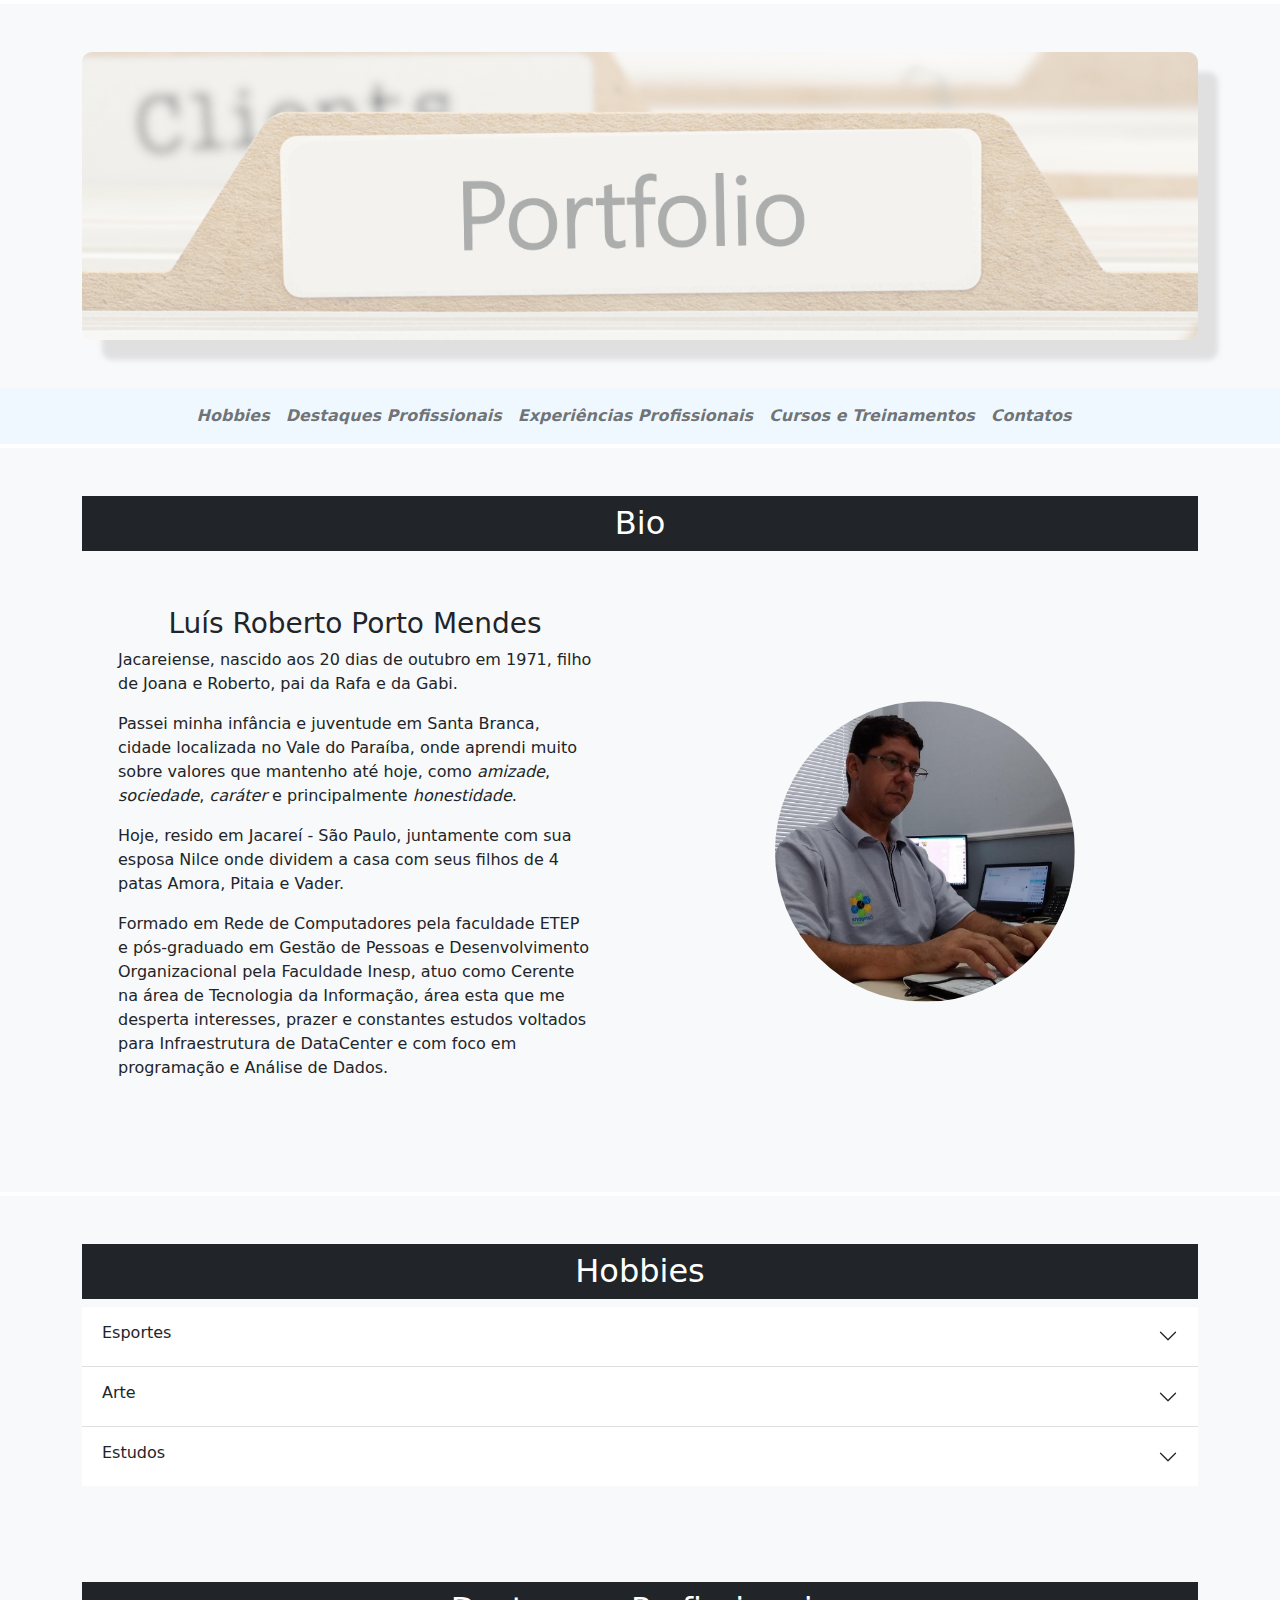
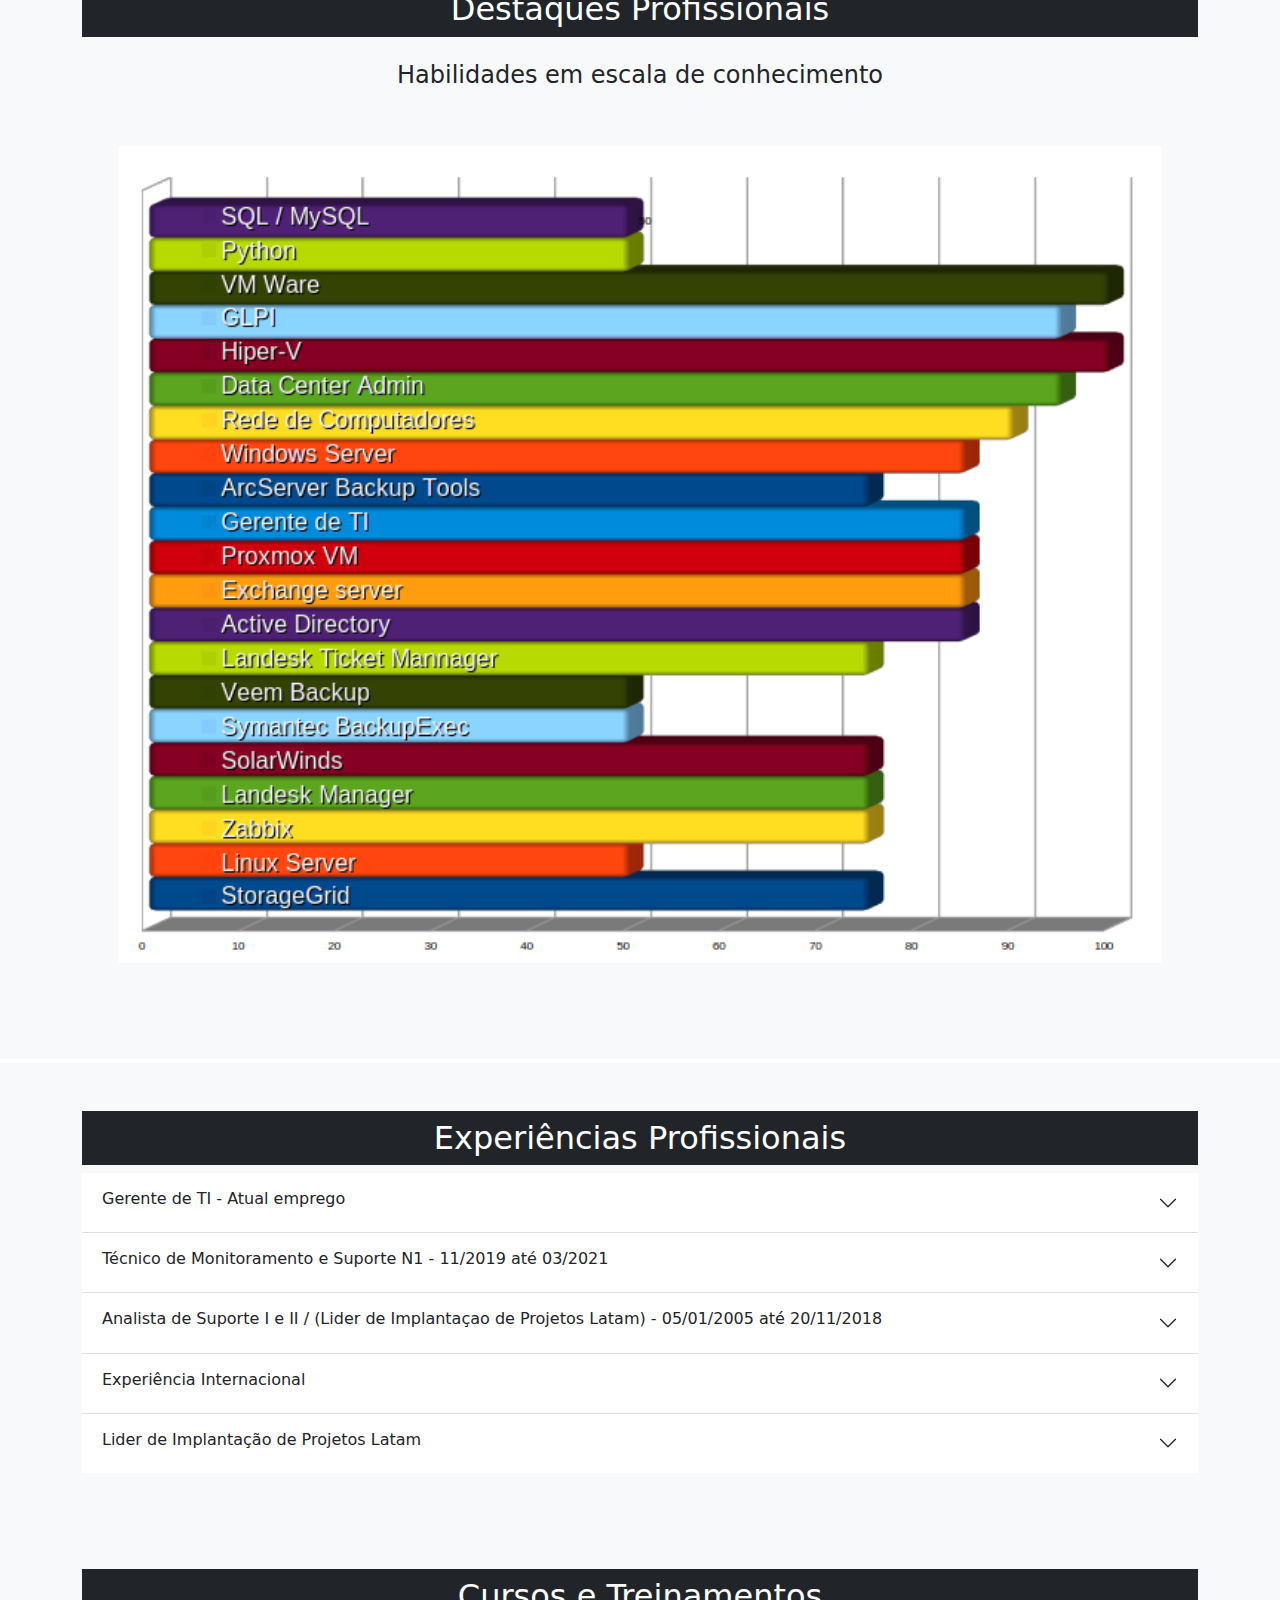
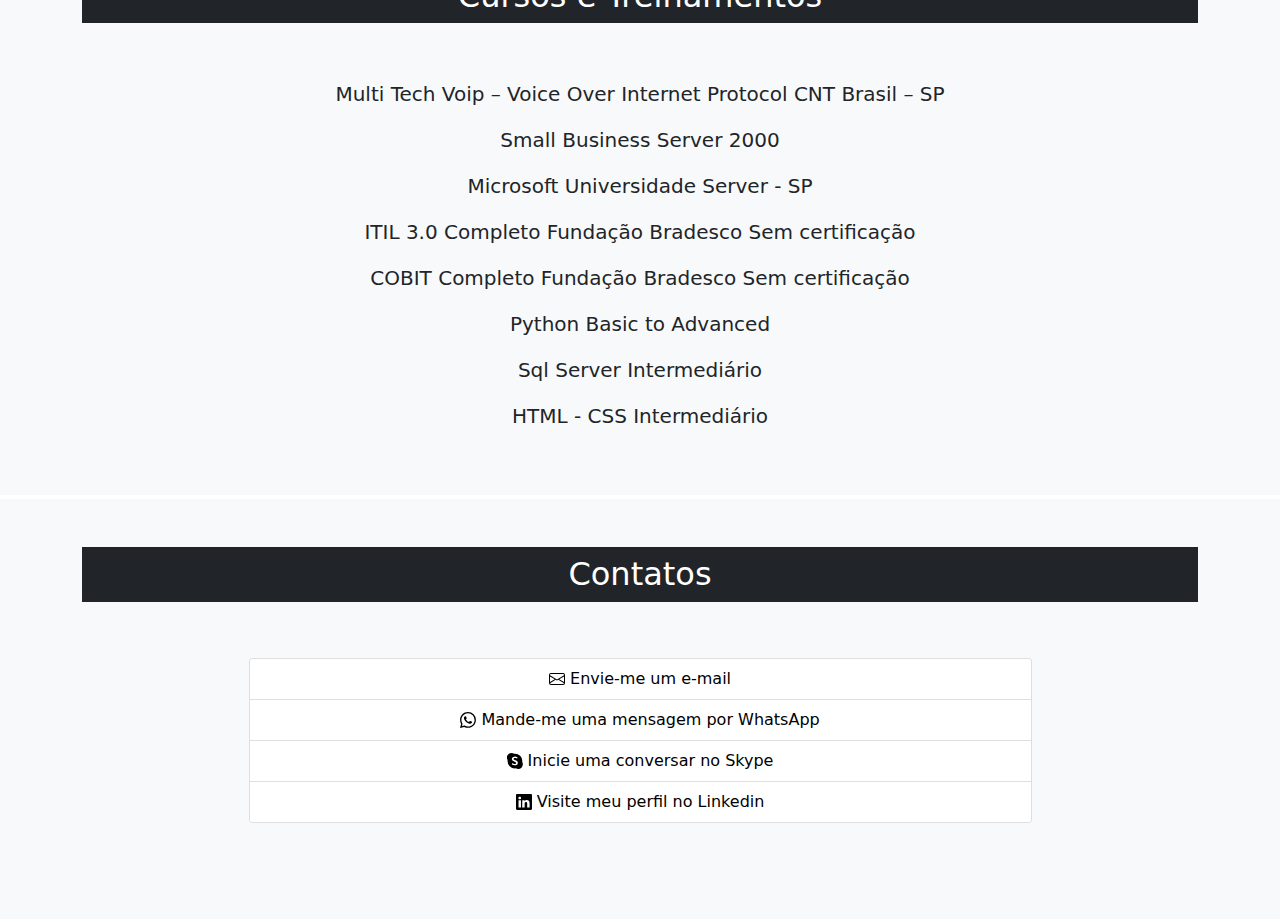
==== commit 6d801eae: "Update index.html" ====
--- a/index.html
+++ b/index.html
@@ -145,13 +145,67 @@
                           <p class="lead">Eu amo fotografar a natureza!</p>
                           <!-- Carouserl  Fotografia-->
                         
-                            <div class="col-sm-4">
-                                <div class="card">
-                                    <div class="card-body">
-                                        <img src="img/fotografia.jpg" alt="" class="img-fluid foto">
-                                    </div>
-                                </div>
+                          <div class="container container-carousel">
+                            <div class="carousel" data-bs-ride="carousel">
+                              <div class="carousel-inner">
+                                  <div class="carousel-item active">
+                                      <div class="col-sm-4">
+                                          <div class="card">
+                                              <div class="card-body">
+                                                  <img src="foto/DSC02157.JPG" alt="" class="img-fluid foto">
+                                              </div>
+                                          </div>
+                                      </div>
+                                  </div>
+                                  <div class="carousel-item">
+                                      <div class="col-sm-4">
+                                          <div class="card">
+                                              <div class="card-body">
+                                                  <img src="foto/DSC02609.JPG" alt="" class="img-fluid foto">
+                                              </div>
+                                          </div>
+                                      </div>
+                                  </div>
+                                  <div class="carousel-item">
+                                      <div class="col-sm-4">
+                                          <div class="card">
+                                              <div class="card-body">
+                                                  <img src="foto/DSC02628.JPG" alt="" class="img-fluid foto">
+                                              </div>
+                                          </div>
+                                      </div>
+                                  </div>
+                                  <div class="carousel-item">
+                                      <div class="col-sm-4">
+                                          <div class="card">
+                                              <div class="card-body">
+                                                  <img src="foto/DSC02691.JPG" alt="" class="img-fluid foto">
+                                              </div>
+                                          </div>
+                                      </div>
+                                  </div>
+                                  <div class="carousel-item">
+                                    <div class="col-sm-4">
+                                        <div class="card">
+                                            <div class="card-body">
+                                                <img src="foto/DSC02994.JPG" alt="" class="img-fluid foto">
+                                            </div>
+                                        </div>
+                                    </div>
+                                </div>
+                                <div class="carousel-item">
+                                    <div class="col-sm-4">
+                                        <div class="card">
+                                            <div class="card-body">
+                                                <img src="foto/DSC03051.JPG" alt="" class="img-fluid foto">
+                                            </div>
+                                        </div>
+                                    </div>
+                                </div>
+                              </div>
                             </div>
+                          </div>
+                          <!-- Fim Carousel Fotografia -->
                         </div>
                     </div>
                     
@@ -187,8 +241,11 @@
         <div class="container">
             <h2 class="text-center bg-dark texto-branco p-2" id="destaque">Destaques Profissionais</h2>
         </div>
+        <div class="container">
+            <h4 class="text-center bg-light pt-3" id="destaque">Habilidades em escala de conhecimento</h4>
+        </div>
         <div class="container text-center p-5">
-            <img src="/img/experiencias.png" alt="" class="img-fluid skills">
+            <img src="img/experiencias.png" alt="" class="img-fluid skills">
         </div>
     </section>
     <!-- Experiências -->
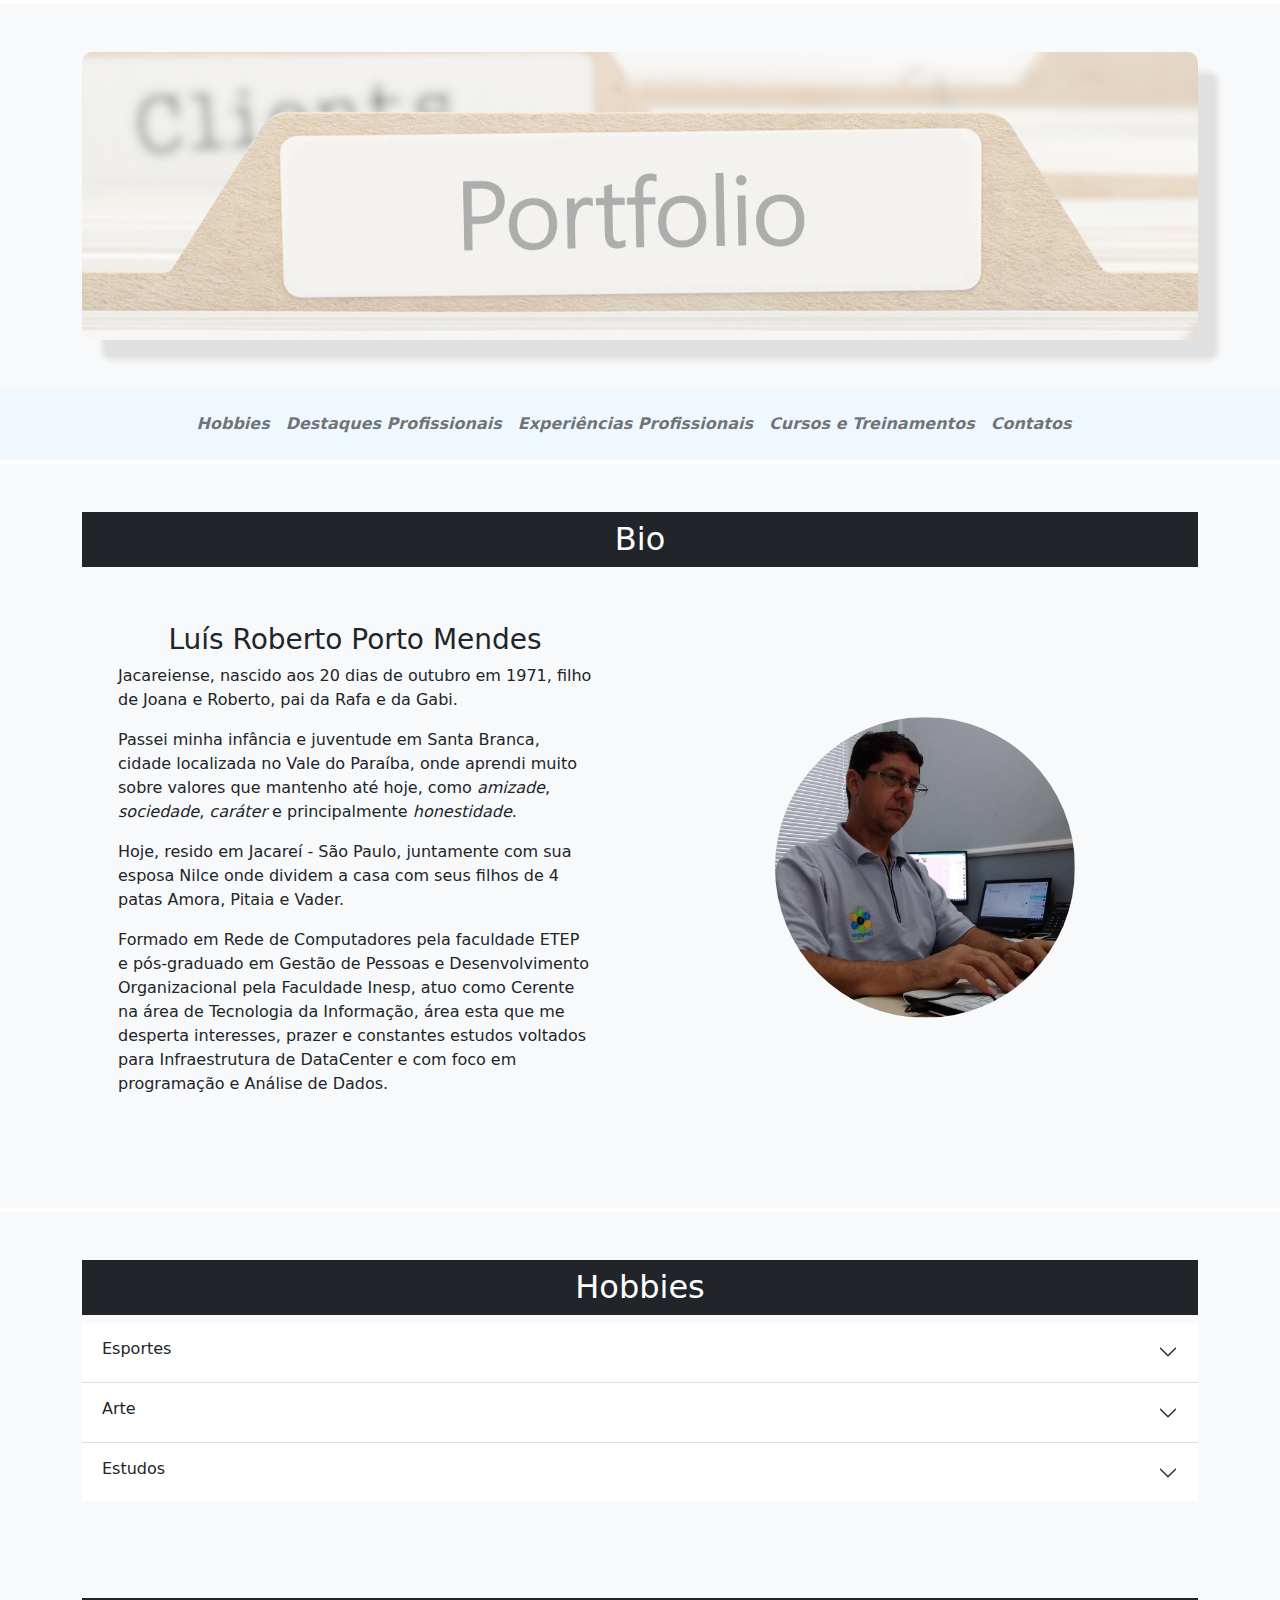
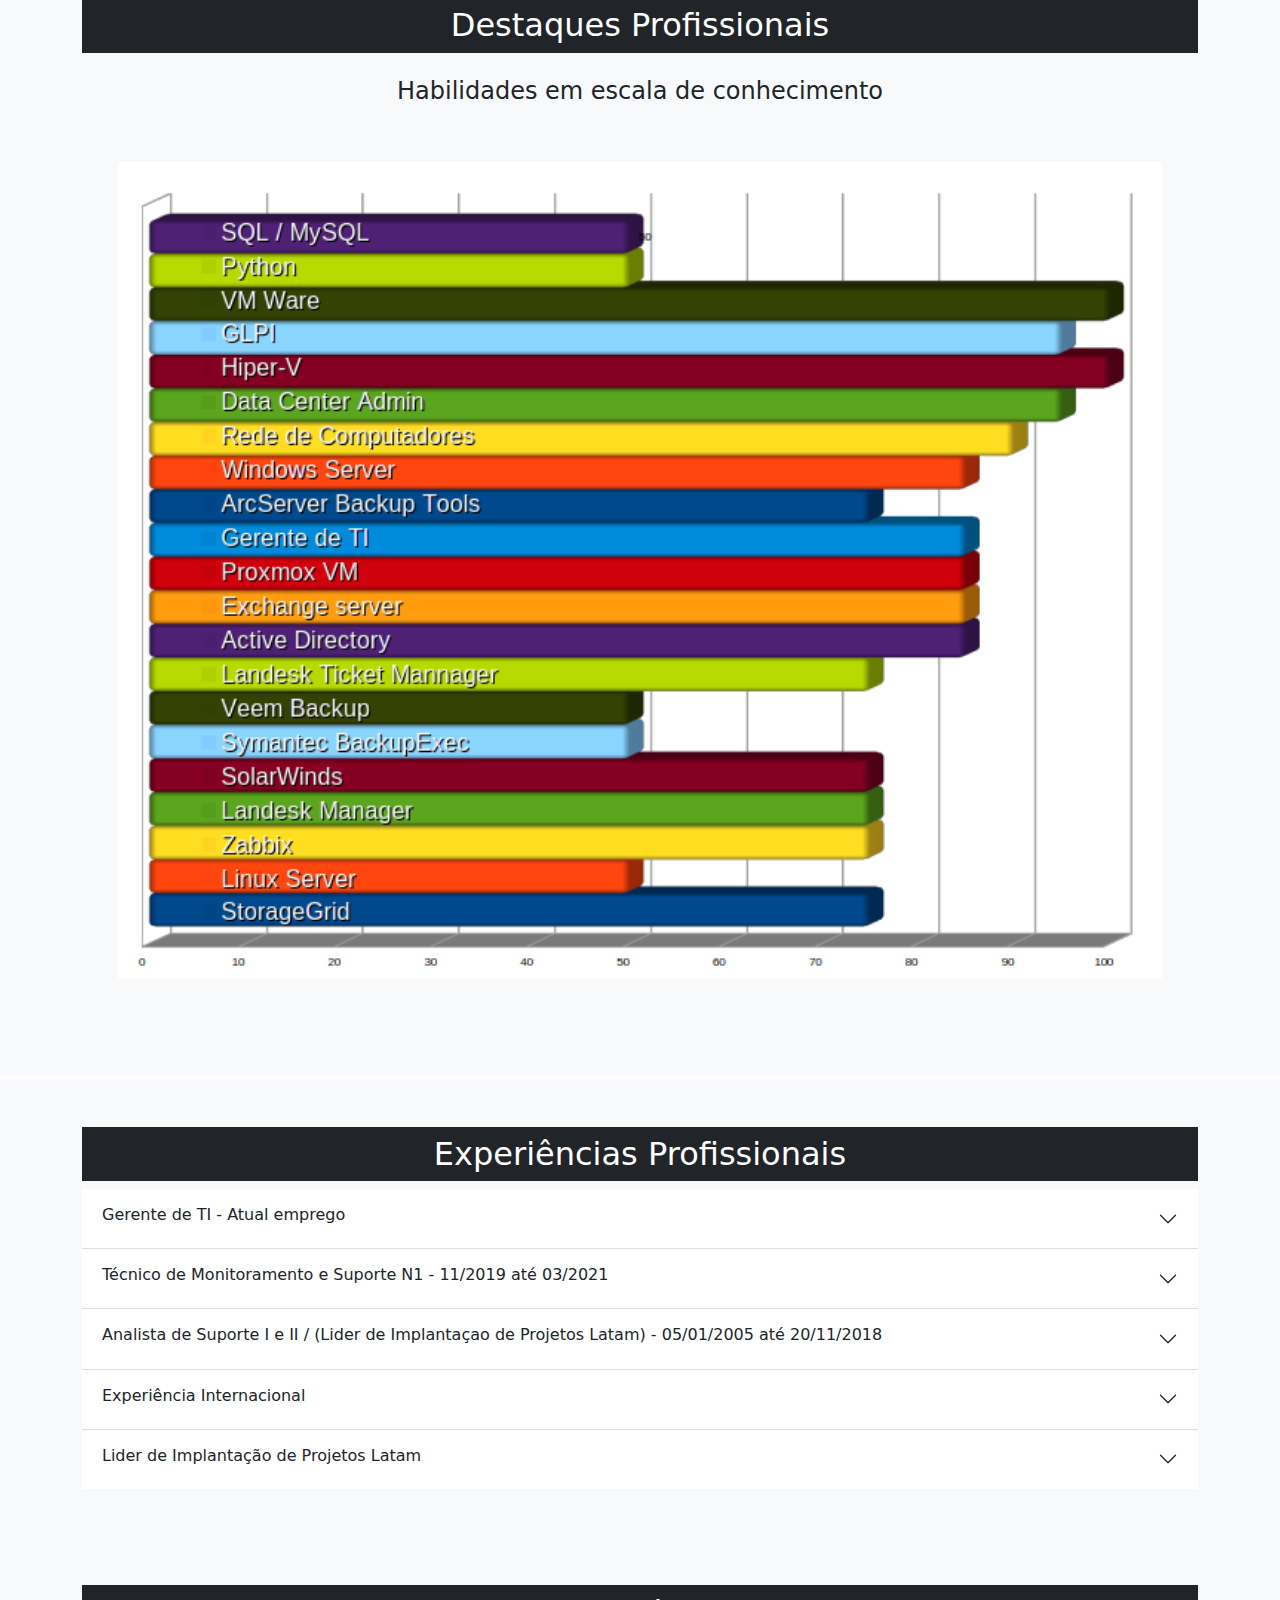
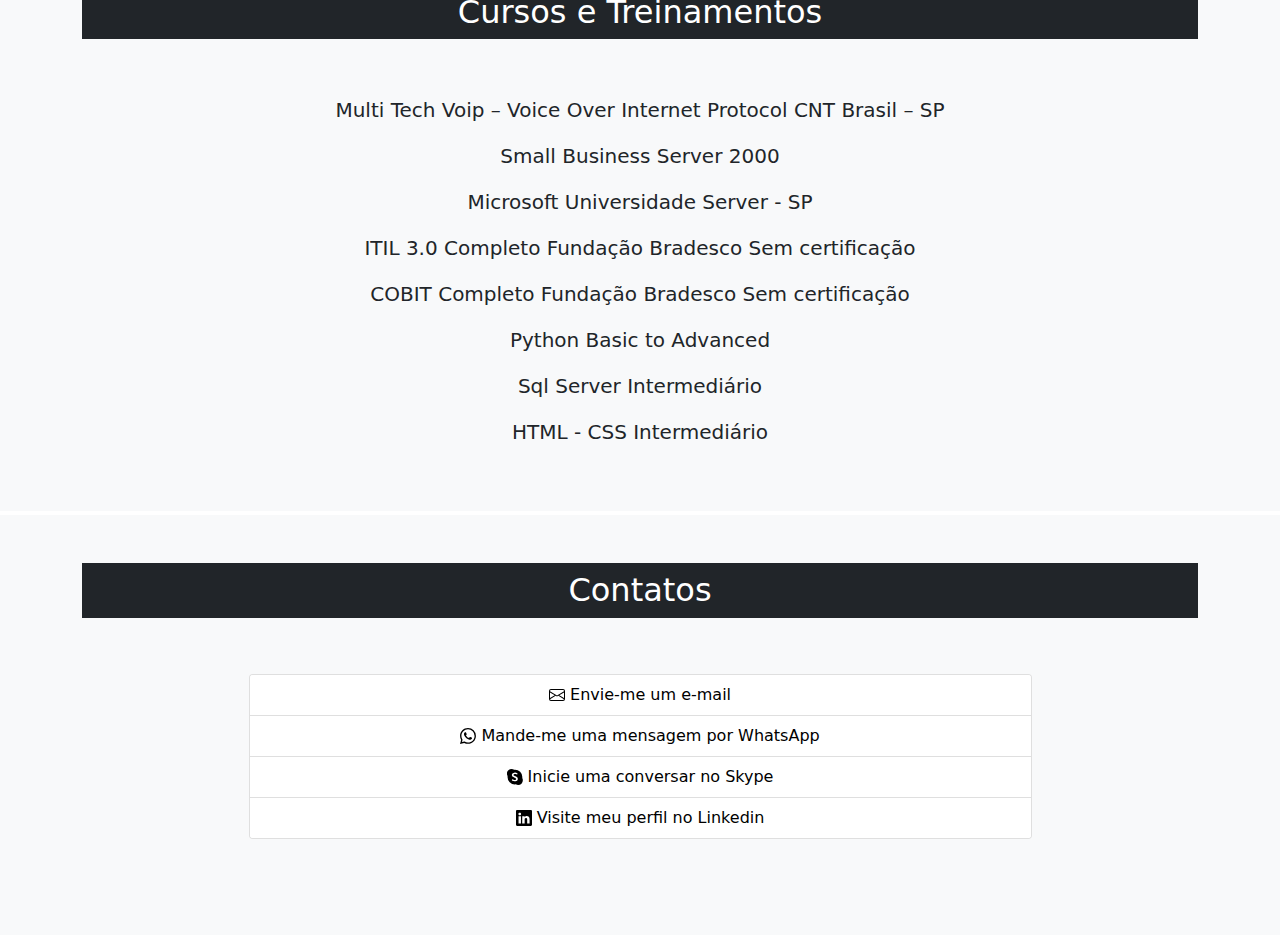
==== commit e83ae0d3: "Update index.html" ====
--- a/index.html
+++ b/index.html
@@ -25,7 +25,7 @@
             <button class="navbar-toggler" type="button" data-bs-toggle="collapse" data-bs-target="#navbutton">
                 <span class="navbar-toggler-icon"></span>
             </button>
-            <div class="collapse navbar-collapse" id="navbutton">
+            <div class="collapse navbar-collapse p-2" id="navbutton">
                 <div class="container-fluid navbar-nav custon-center">
                     
                     <a class="nav-link" href="#hobbies"><strong><em>Hobbies</em></strong></a>
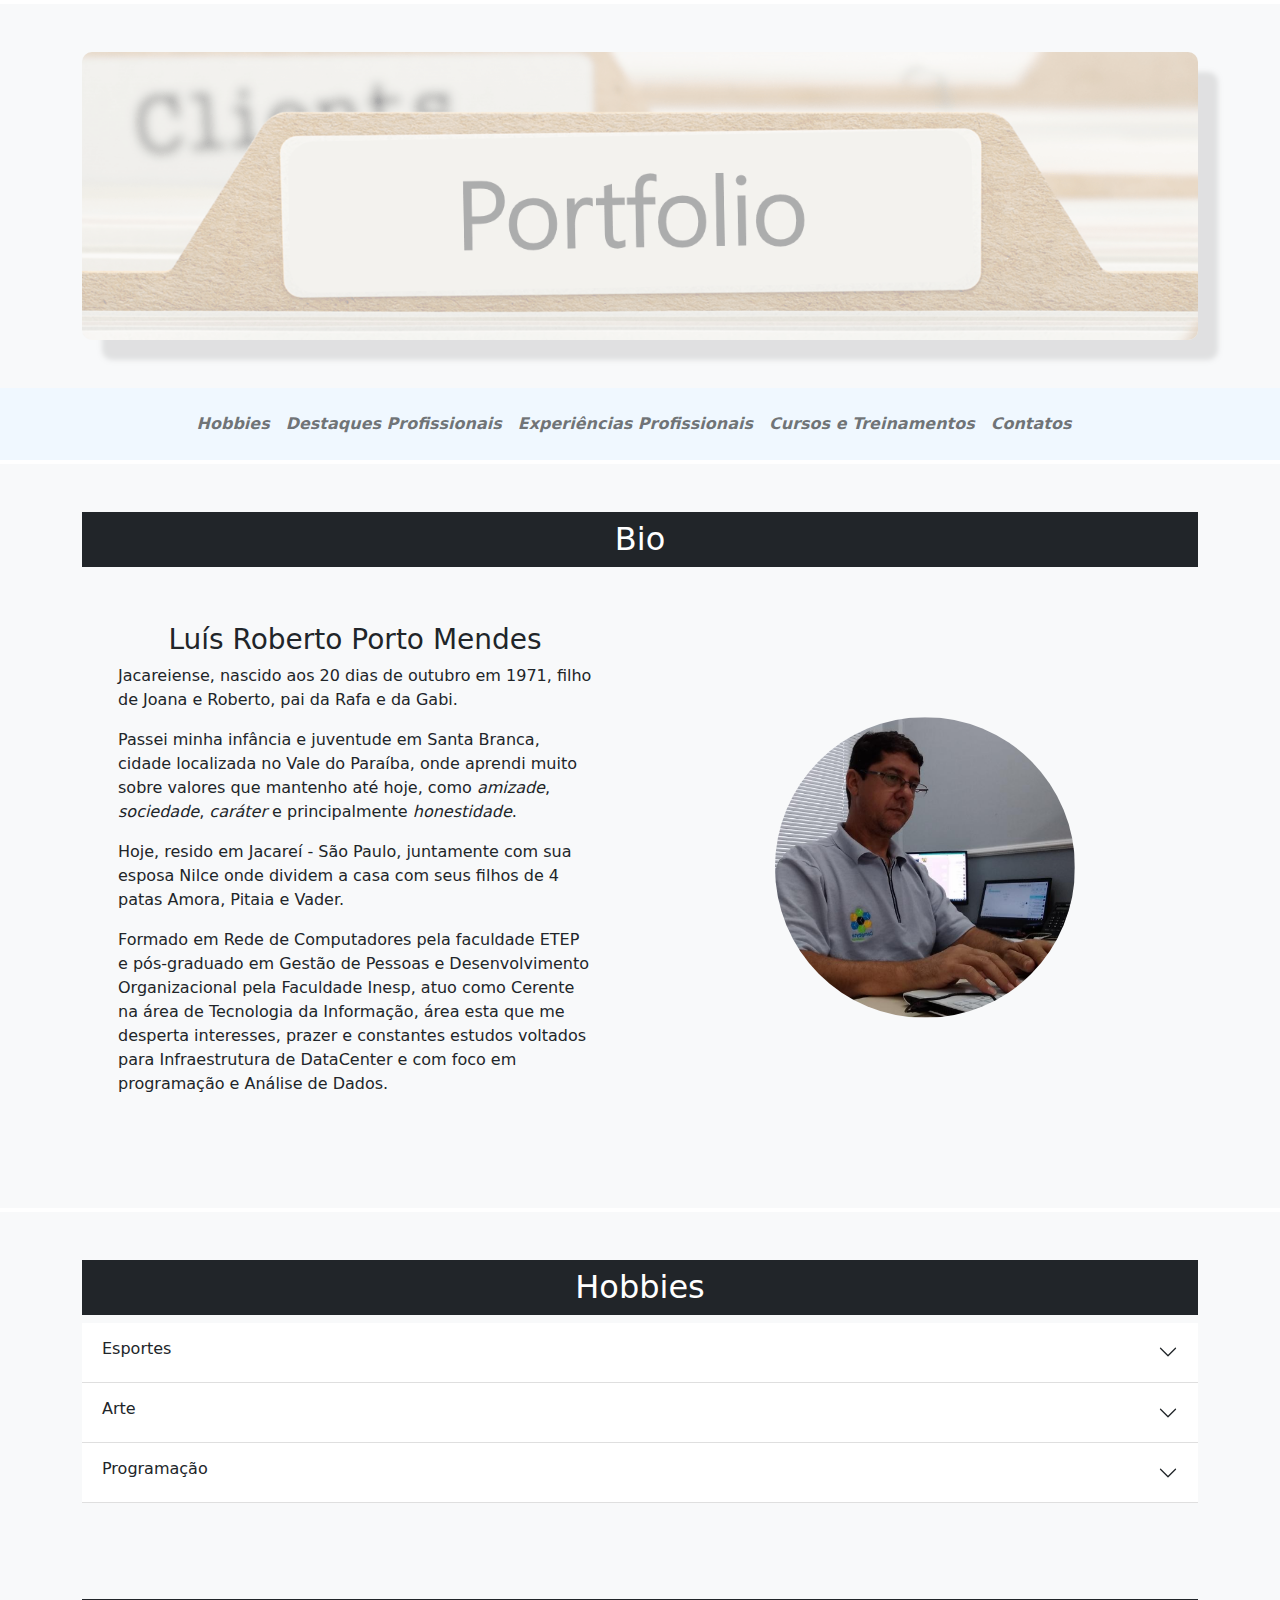
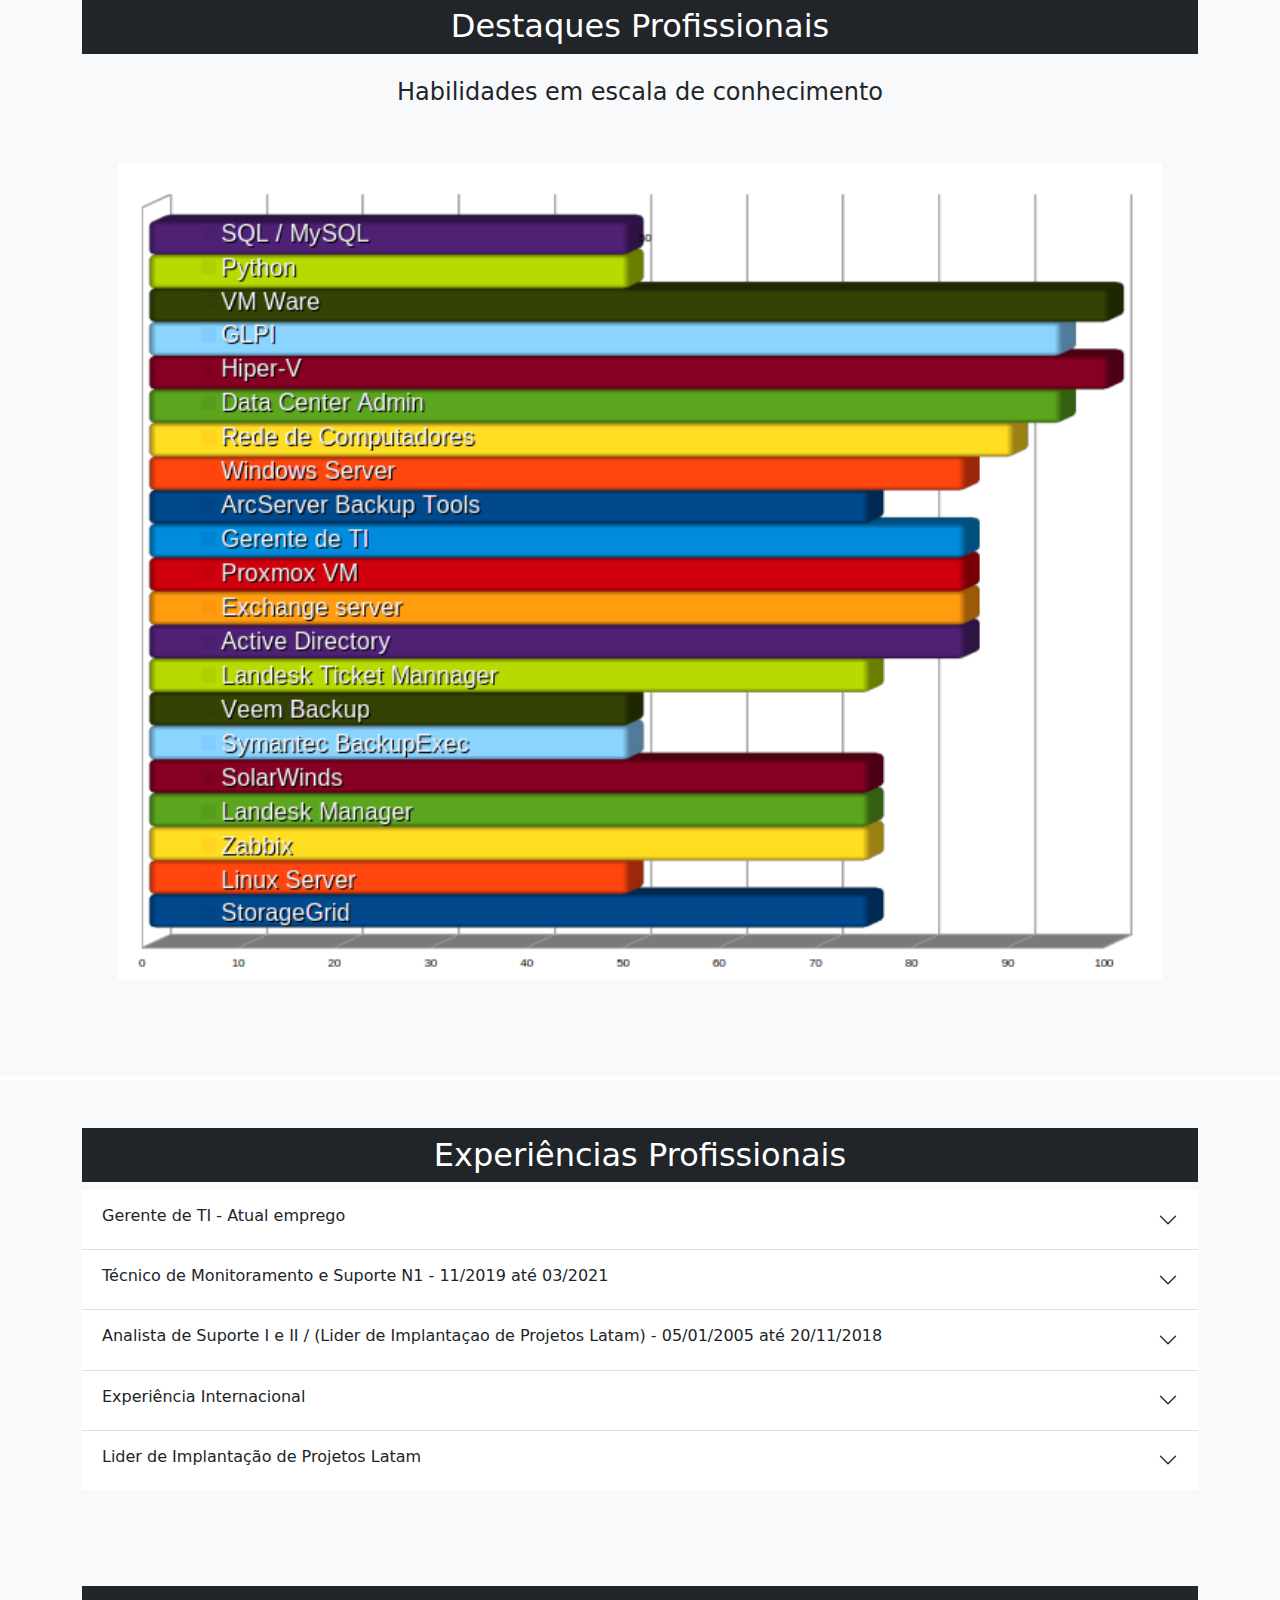
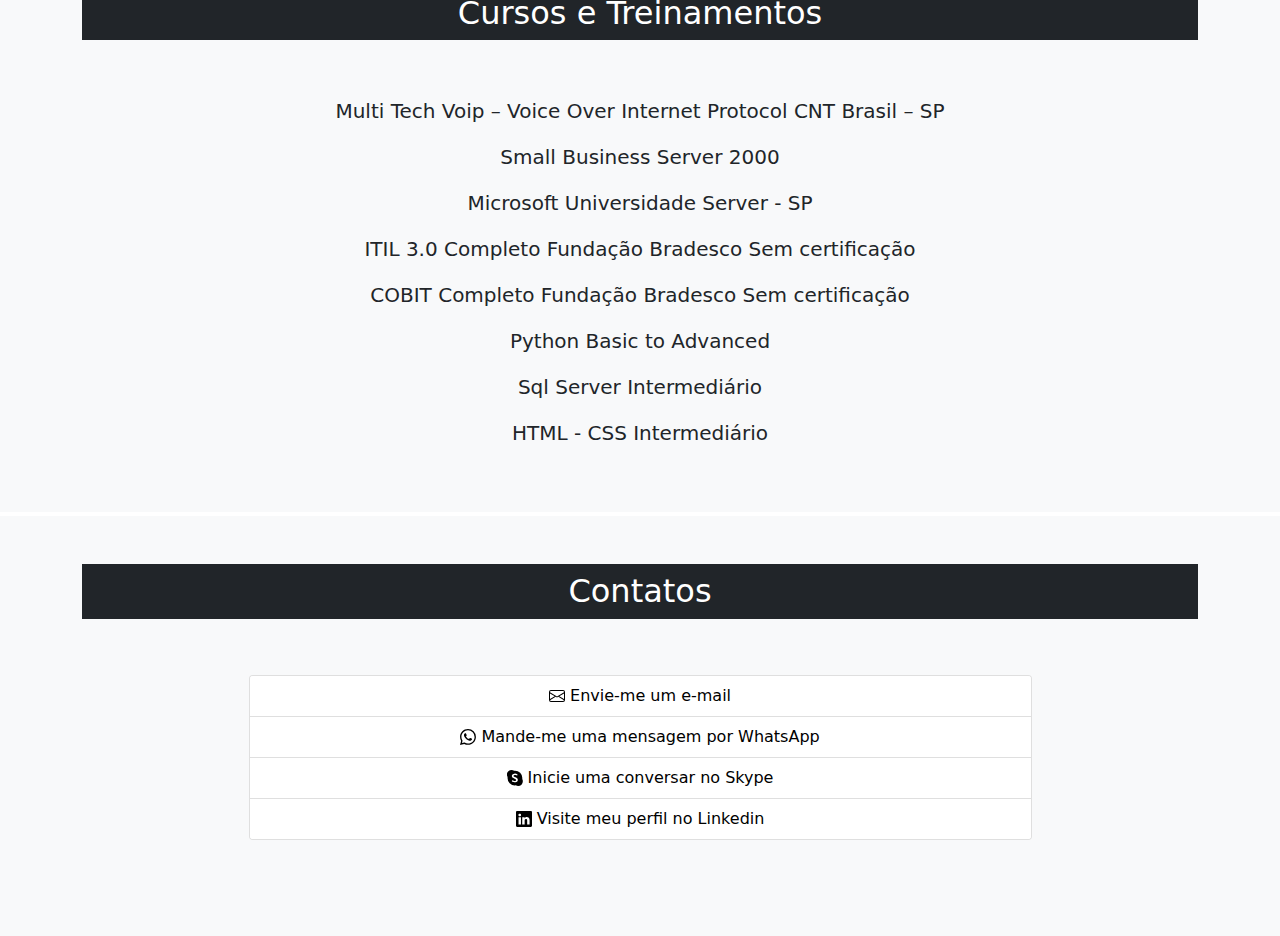
==== commit 2fd73d60: "Update index.html" ====
--- a/index.html
+++ b/index.html
@@ -4,8 +4,8 @@
     <meta charset="UTF-8">
     <meta http-equiv="X-UA-Compatible" content="IE=edge">
     <meta name="viewport" content="width=device-width, initial-scale=1.0">
-    <link rel="stylesheet" type="text/css" href="css/style.css">
-    <link rel="icon" type="image/png" href="img/lr.jpg"/>
+    <link rel="stylesheet" href="/css/style.css">
+    <link rel="icon" type="image/png" href="/img/lr.jpg"/>
     
     <title>Meu Portifolio - Luís Roberto</title>
 </head>
@@ -16,7 +16,7 @@
     </div> -->
     <section class="p-5 bg-light mt-1">
         <div class="container">
-            <img src="img/portfolio.png" alt="" class="img-fluid portifolio">
+            <img src="/img/portfolio.png" alt="" class="img-fluid portifolio">
         </div>
     </section>
     <!-- NavBar -->
@@ -56,7 +56,7 @@
                 </div>
                 <div class="col-lg p-5">
                     <div class="container text-center">
-                        <img src="img/Porto.png" class="img-fluid foto-perfil" alt="">
+                        <img src="/img/Porto.png" class="img-fluid foto-perfil" alt="">
                     </div>
                 </div>
             </div>
@@ -69,171 +69,116 @@
             <h2 class="text-center bg-dark texto-branco p-2" id="hobbies">Hobbies</h2>
         </div>
         <div class="container">
-            <div class="accordion accordion-flush" id="accordionFlushExample">
-                <!-- Esportes -->
-                <div class="accordion-item">
-                  <h2 class="accordion-header" id="flush-headingOne">
-                    <button class="accordion-button collapsed" type="button" data-bs-toggle="collapse" data-bs-target="#flush-collapseOne" aria-expanded="false" aria-controls="flush-collapseOne">
-                      <h6>Esportes</h6>
-                    </button>
-                  </h2>
-                  <div id="flush-collapseOne" class="accordion-collapse collapse" aria-labelledby="flush-headingOne" data-bs-parent="#accordionFlushExample">
-                    <div class="accordion-body">
-                        <p class="lead"><strong>Motocross</strong></p>
-                        <p class="lead">O Motocross foi uma paixão à primeira trilha!</p>
-                        <p class="lead">Desde muito pequeno, o contato com o bicicross fez o seu curso natural, comprar uma <strong>moto</strong> e tentar fazer o que se faxia na bicicleta.</p>
-                        <p class="lead">Hoje já não pratico mais o esporte, porém, acompanho as competições, principalmente os Americanos no <a class="a-xgames" href="https://promotocross.com/" target="_blank">AMA Motocross</a>, <a class="a-xgames" href="https://supermotocross.com/" target="_blank">AMA Supercross</a>  e também nas compatições dos <a class="a-xgames" href="https://www.xgames.com/" target="_blank">X-Games</a>.</p>
-                        <!-- Carouserl -->
-                        <div class="container container-carousel">
-                          <div class="carousel" data-bs-ride="carousel">
-                            <div class="carousel-inner">
-                                <div class="carousel-item active">
-                                    <div class="col-sm-4">
-                                        <div class="card">
-                                            <div class="card-body">
-                                                <img src="moto/IMG_271965538609176.jpeg" alt="" class="img-fluid foto">
-                                            </div>
-                                        </div>
-                                    </div>
-                                </div>
-                                <div class="carousel-item">
-                                    <div class="col-sm-4">
-                                        <div class="card">
-                                            <div class="card-body">
-                                                <img src="moto/IMG_31619571316138.jpeg" alt="" class="img-fluid foto">
-                                            </div>
-                                        </div>
-                                    </div>
-                                </div>
-                                <div class="carousel-item">
-                                    <div class="col-sm-4">
-                                        <div class="card">
-                                            <div class="card-body">
-                                                <img src="moto/Santa Branca17.jpg" alt="" class="img-fluid foto">
-                                            </div>
-                                        </div>
-                                    </div>
-                                </div>
-                                <div class="carousel-item">
-                                    <div class="col-sm-4">
-                                        <div class="card">
-                                            <div class="card-body">
-                                                <img src="moto/Santa Branca3.jpg" alt="" class="img-fluid foto">
-                                            </div>
-                                        </div>
-                                    </div>
-                                </div>
-                            </div>
-                          </div>
-                        </div>
-                    </div>
-                  </div>
-                </div>
-                <!-- Fotografia -->
-                <div class="accordion-item">
-                    <h2 class="accordion-header" id="flush-headingOne">
-                      <button class="accordion-button collapsed" type="button" data-bs-toggle="collapse" data-bs-target="#flush-collapseTwo" aria-expanded="false" aria-controls="flush-collapseOne">
-                        <h6>Arte</h6>
-                      </button>
-                    </h2>
-                    <div id="flush-collapseTwo" class="accordion-collapse collapse" aria-labelledby="flush-headingOne" data-bs-parent="#accordionFlushExample">
-                      <div class="accordion-body">
-                          <p class="lead"><strong>Fotografia</strong></p>
-                          <p class="lead">Comecei a me interessar por fotografias logo que comecei a frequentar as competições mais sérias do Motocross. Depois que comprei minha primeira câmera, dar os meus primeiros disparos, percebi que eu gostava mesmo era de fotografar <strong>insetos</strong> e <strong>microvegetação</strong>.</p>
-                          <p class="lead">Com o passar dos anos, senti a necessidade de aprimorar as técnicas de fotografia e fui para uma escola me certifiar.</p>
-                          <p class="lead">As fotos para mim, têm um quê de sentimento, de beleza, de arte. Pegar aquele momento, aquela composição, é algo que apenas os olhos do fotografo conseguem entender.</p>
-                          <p class="lead">Eu amo fotografar a natureza!</p>
-                          <!-- Carouserl  Fotografia-->
-                        
-                          <div class="container container-carousel">
-                            <div class="carousel" data-bs-ride="carousel">
-                              <div class="carousel-inner">
-                                  <div class="carousel-item active">
-                                      <div class="col-sm-4">
-                                          <div class="card">
-                                              <div class="card-body">
-                                                  <img src="foto/DSC02157.JPG" alt="" class="img-fluid foto">
-                                              </div>
-                                          </div>
-                                      </div>
-                                  </div>
-                                  <div class="carousel-item">
-                                      <div class="col-sm-4">
-                                          <div class="card">
-                                              <div class="card-body">
-                                                  <img src="foto/DSC02609.JPG" alt="" class="img-fluid foto">
-                                              </div>
-                                          </div>
-                                      </div>
-                                  </div>
-                                  <div class="carousel-item">
-                                      <div class="col-sm-4">
-                                          <div class="card">
-                                              <div class="card-body">
-                                                  <img src="foto/DSC02628.JPG" alt="" class="img-fluid foto">
-                                              </div>
-                                          </div>
-                                      </div>
-                                  </div>
-                                  <div class="carousel-item">
-                                      <div class="col-sm-4">
-                                          <div class="card">
-                                              <div class="card-body">
-                                                  <img src="foto/DSC02691.JPG" alt="" class="img-fluid foto">
-                                              </div>
-                                          </div>
-                                      </div>
-                                  </div>
-                                  <div class="carousel-item">
-                                    <div class="col-sm-4">
-                                        <div class="card">
-                                            <div class="card-body">
-                                                <img src="foto/DSC02994.JPG" alt="" class="img-fluid foto">
-                                            </div>
-                                        </div>
-                                    </div>
-                                </div>
-                                <div class="carousel-item">
-                                    <div class="col-sm-4">
-                                        <div class="card">
-                                            <div class="card-body">
-                                                <img src="foto/DSC03051.JPG" alt="" class="img-fluid foto">
-                                            </div>
-                                        </div>
-                                    </div>
-                                </div>
-                              </div>
-                            </div>
-                          </div>
-                          <!-- Fim Carousel Fotografia -->
-                        </div>
-                    </div>
-                    
-                </div>
-                <!-- Estudos -->
-                <div class="accordion-item">
-                    <h2 class="accordion-header" id="flush-headingOne">
-                      <button class="accordion-button collapsed" type="button" data-bs-toggle="collapse" data-bs-target="#flush-collapseThree" aria-expanded="false" aria-controls="flush-collapseOne">
-                        <h6>Estudos</h6>
-                      </button>
-                    </h2>
-                    <div id="flush-collapseThree" class="accordion-collapse collapse" aria-labelledby="flush-headingOne" data-bs-parent="#accordionFlushExample">
-                      <div class="accordion-body">
-                          <p class="lead"><strong>Programação</strong></p>
-                          <p class="lead">Engraçado pensar em como comecei a me interessar pro programação...</p>
-                          <p class="lead">Desde que comecei a estudar na área de TI, sempre tive dificuldade em assimilar, entender e até gostar de progrmação. Lembro-me que, na escola Rezende & Rezende onde fiz meu cusdo técnico de <strong>Processamento de Dados</strong>, tive aulas de Clupper, Pascal, D-Base III entre outras matérias, mas nada daquilo me encantava.</p>
-                          <p class="lead">Comecei a trabalhar na área em empresas como Panasonic, Hitashi, TI Automotive e nunca surgiu o interesse ou a oportunidade de estudar nenhuma linguagem de programação.</p>
-                          <p class="lead">Então, em plena pandemia de <a class="a-xgames" href="https://covid.saude.gov.br/" target="_blank">Coronavírus</a>, em meados de 2019, eu estava trabalando em escala de 12x36 de madrugada na Embraer e por ter Hipertensão, fui trabalhar Home Office. Como a escala 12x36 é trabalhar 1 dia de 12 horas e descansar 36 horas, nas noites de folga eu não poderia dormir, senão, o meu relógio biológico que já estava atrapalhado, atrapalharia mais ainda.</p>
-                          <p class="lead">Foi neste instante que, cansado de ficar acordado vendo filmes, decidi que queria exercitar e cerebro com algo que eu não tinha feito ainda. ...Peralá...!!! E o raio da programação que sempre foi um tabú na minha vida?? Vou aprender este negócio aí!</p>
-                          <p class="lead">Hoje já consigo criar alguns projetos em <a href="https://www.youtube.com/playlist?list=PLXfDcNtY9Tjp0f7FFM-6cn0uj_OHc03x7" class="a-xgames" target="_blank"><strong>Python</strong></a> e continuo estudando bastante. Me identifico muito com o Microframework <a href="https://flask.palletsprojects.com/en/2.2.x/" class="a-xgames"><em>Flask</em></a>. Com ele, posso criar programas para Web e também para redes locais (Intranet), como um projeto que estou desenvolvendo para controle de Ativo Fixo.</p>
-                          <p class="lead">Outras linguagens que estudo são HTML, CSS e MySql.</p>
-                          <div class="container text-center">
-                              <a href="https://www.youtube.com/playlist?list=PLXfDcNtY9Tjp0f7FFM-6cn0uj_OHc03x7" class="btn btn-primary m-3" target="_blank">Meus Projetos</a>
-                          </div>
-                      </div>
-                    </div>
-                </div>
-              </div>
+          <div class="accordion accordion-flush" id="accordionFlush-01">
+            <!-- Esporte -->
+            <div class="accordion-item">
+              <h2 class="accordion-header" id="flush-headingOne">
+                <button class="accordion-button collapsed" type="button" data-bs-toggle="collapse" data-bs-target="#flush-collapseOne" aria-expanded="false" aria-controls="flush-collapseOne">
+                  <h6>Esportes</h6>
+                </button>
+              </h2>  
+            </div>
+            <div id="flush-collapseOne" class="accordion-collapse collapse" aria-labelledby="flush-headingOne" data-bs-parent="#accordionFlushExample">
+              <div class="accordion-body">
+                <p class="lead"><strong>Motocross</strong></p>
+                <p class="lead">O Motocross foi uma paixão à primeira trilha!</p>
+                <p class="lead">Desde muito pequeno, o contato com o bicicross fez o seu curso natural, comprar uma <strong>moto</strong> e tentar fazer o que se faxia na bicicleta.</p>
+                <p class="lead">Hoje já não pratico mais o esporte, porém, acompanho as competições, principalmente os Americanos no <a class="a-xgames" href="https://promotocross.com/" target="_blank">AMA Motocross</a>, <a class="a-xgames" href="https://supermotocross.com/" target="_blank">AMA Supercross</a>  e também nas compatições dos <a class="a-xgames" href="https://www.xgames.com/" target="_blank">X-Games</a>.</p>
+              </div>
+              <!-- Grid Moto -->
+              <div class="container-fluid grid-container mt-4">
+                
+                <div class="row">
+                    <div class="col-sm-12 col-md-6 col-lg-2 mb-4">
+                        <img class="img-fluid shadow rounded" src="/moto/foto-1.JPG" alt="foto 1">
+                    </div>
+                    <div class="col-sm-12 col-md-6 col-lg-2 mb-4">
+                        <img class="img-fluid shadow rounded" src="/moto/foto-2.jpg" alt="foto 2">
+                    </div>
+                    <div class="col-sm-12 col-md-6 col-lg-2 mb-4">
+                        <img class="img-fluid shadow rounded" src="/moto/foto-3.jpeg" alt="foto 3">
+                    </div>
+                    <div class="col-sm-12 col-md-6 col-lg-2 mb-4">
+                        <img class="img-fluid shadow rounded" src="/moto/foto-4.jpeg" alt="foto 4">
+                    </div>
+                    <div class="col-sm-12 col-md-6 col-lg-2 mb-4">
+                        <img class="img-fluid shadow rounded" src="/moto/foto-5.jpg" alt="foto 5">
+                    </div>
+                    <div class="col-sm-12 col-md-6 col-lg-2 mb-4">
+                        <img class="img-fluid shadow rounded" src="/moto/foto-6.jpg" alt="foto 6">
+                    </div>
+                </div>
+              </div>
+              <!-- Grid Moto -->
+            </div>
+            <!-- Fotografia -->
+            <div class="accordion-item">
+              <h2 class="accordion-header" id="flush-headingOne">
+                <button class="accordion-button collapsed" type="button" data-bs-toggle="collapse" data-bs-target="#flush-collapseTwo" aria-expanded="false" aria-controls="flush-collapseOne">
+                  <h6>Arte</h6>
+                </button>
+              </h2>  
+            </div>
+            <div id="flush-collapseTwo" class="accordion-collapse collapse" aria-labelledby="flush-headingOne" data-bs-parent="#accordionFlushExample">
+              <div class="accordion-body">
+                <p class="lead"><strong>Fotografia</strong></p>
+                  <p class="lead">Comecei a me interessar por fotografias logo que comecei a frequentar as competições mais sérias do Motocross. Depois que comprei minha primeira câmera, dar os meus primeiros disparos, percebi que eu gostava mesmo era de fotografar <strong>insetos</strong> e <strong>microvegetação</strong>.</p>
+                  <p class="lead">Com o passar dos anos, senti a necessidade de aprimorar as técnicas de fotografia e fui para uma escola me certifiar.</p>
+                  <p class="lead">As fotos para mim, têm um quê de sentimento, de beleza, de arte. Pegar aquele momento, aquela composição, é algo que apenas os olhos do fotografo conseguem entender.</p>
+                  <p class="lead">Eu amo fotografar a natureza!</p>
+              </div>
+              <!-- Grid Moto -->
+              <div class="container-fluid grid-container mt-4">
+                
+                <div class="row">
+                    <div class="col-sm-12 col-md-6 col-lg-2 mb-4">
+                        <img class="img-fluid shadow rounded" src="/foto/DSC02157.jpg" alt="foto 1">
+                    </div>
+                    <div class="col-sm-12 col-md-6 col-lg-2 mb-4">
+                        <img class="img-fluid shadow rounded" src="/foto/DSC02609.jpg" alt="foto 2">
+                    </div>
+                    <div class="col-sm-12 col-md-6 col-lg-2 mb-4">
+                        <img class="img-fluid shadow rounded" src="/foto/DSC02628.jpg" alt="foto 3">
+                    </div>
+                    <div class="col-sm-12 col-md-6 col-lg-2 mb-4">
+                        <img class="img-fluid shadow rounded" src="/foto/DSC02691.jpg" alt="foto 4">
+                    </div>
+                    <div class="col-sm-12 col-md-6 col-lg-2 mb-4">
+                        <img class="img-fluid shadow rounded" src="/foto/DSC02994.jpg" alt="foto 5">
+                    </div>
+                    <div class="col-sm-12 col-md-6 col-lg-2 mb-4">
+                        <img class="img-fluid shadow rounded" src="/foto/DSC03051.jpg" alt="foto 6">
+                    </div>
+                </div>
+              </div>
+              <!-- Grid Moto -->
+              
+            </div>
+            <!-- Fotografia -->
+            <div class="accordion-item">
+              <h2 class="accordion-header" id="flush-headingOne">
+                <button class="accordion-button collapsed" type="button" data-bs-toggle="collapse" data-bs-target="#flush-collapseThree" aria-expanded="false" aria-controls="flush-collapseOne">
+                  <h6>Programação</h6>
+                </button>
+              </h2>  
+            </div>
+            <div id="flush-collapseThree" class="accordion-collapse collapse" aria-labelledby="flush-headingOne" data-bs-parent="#accordionFlushExample">
+              <div class="accordion-body">
+                <p class="lead"><strong>Programação</strong></p>
+                <p class="lead">Engraçado pensar em como comecei a me interessar pro programação...</p>
+                <p class="lead">Desde que comecei a estudar na área de TI, sempre tive dificuldade em assimilar, entender e até gostar de progrmação. Lembro-me que, na escola Rezende & Rezende onde fiz meu cusdo técnico de <strong>Processamento de Dados</strong>, tive aulas de Clupper, Pascal, D-Base III entre outras matérias, mas nada daquilo me encantava.</p>
+                <p class="lead">Comecei a trabalhar na área em empresas como Panasonic, Hitashi, TI Automotive e nunca surgiu o interesse ou a oportunidade de estudar nenhuma linguagem de programação.</p>
+                <p class="lead">Então, em plena pandemia de <a class="a-xgames" href="https://covid.saude.gov.br/" target="_blank">Coronavírus</a>, em meados de 2019, eu estava trabalando em escala de 12x36 de madrugada na Embraer e por ter Hipertensão, fui trabalhar Home Office. Como a escala 12x36 é trabalhar 1 dia de 12 horas e descansar 36 horas, nas noites de folga eu não poderia dormir, senão, o meu relógio biológico que já estava atrapalhado, atrapalharia mais ainda.</p>
+                <p class="lead">Foi neste instante que, cansado de ficar acordado vendo filmes, decidi que queria exercitar e cerebro com algo que eu não tinha feito ainda. ...Peralá...!!! E o raio da programação que sempre foi um tabú na minha vida?? Vou aprender este negócio aí!</p>
+                <p class="lead">Hoje já consigo criar alguns projetos em <a href="https://www.youtube.com/playlist?list=PLXfDcNtY9Tjp0f7FFM-6cn0uj_OHc03x7" class="a-xgames" target="_blank"><strong>Python</strong></a> e continuo estudando bastante. Me identifico muito com o Microframework <a href="https://flask.palletsprojects.com/en/2.2.x/" class="a-xgames"><em>Flask</em></a>. Com ele, posso criar programas para Web e também para redes locais (Intranet), como um projeto que estou desenvolvendo para controle de Ativo Fixo.</p>
+                <p class="lead">Outras linguagens que estudo são HTML, CSS e MySql.</p>
+              </div>
+              <div class="container text-center">
+                <a href="https://www.youtube.com/playlist?list=PLXfDcNtY9Tjp0f7FFM-6cn0uj_OHc03x7" class="btn btn-primary m-3" target="_blank">Meus Projetos</a>
+              </div>
+              
+            </div>
+          </div>
         </div>
     </section>
     <!-- Destaques -->
@@ -245,7 +190,7 @@
             <h4 class="text-center bg-light pt-3" id="destaque">Habilidades em escala de conhecimento</h4>
         </div>
         <div class="container text-center p-5">
-            <img src="img/experiencias.png" alt="" class="img-fluid skills">
+            <img src="/img/experiencias.png" alt="" class="img-fluid skills">
         </div>
     </section>
     <!-- Experiências -->
@@ -390,19 +335,19 @@
           <div class="card" style="width: 75%; margin: auto;">
             <ul class="list-group list-group-flush">
               <li class="list-group-item">
-                <img src="img/envelope.svg" alt="email" class="img-fluid">
+                <img src="/img/envelope.svg" alt="email" class="img-fluid">
                 <a href="mailto:porto_cpd@yahoo.com.br" class="a-xgames">Envie-me um e-mail</a>
               </li>
               <li class="list-group-item">
-                <img src="img/whatsapp.svg" alt="whatsapp" class="img-fluid">
+                <img src="/img/whatsapp.svg" alt="whatsapp" class="img-fluid">
                 <a href="https://api.whatsapp.com/send/?phone=5512996183329&text&type=phone_number&app_absent=0" class="a-xgames" target="_blank">Mande-me uma mensagem por WhatsApp</a>
               </li>
               <li class="list-group-item">
-                <img src="img/skype.svg" alt="skype" class="img-fluid">
+                <img src="/img/skype.svg" alt="skype" class="img-fluid">
                 <a href="https://join.skype.com/invite/w5KQHC6RNOhM" class="a-xgames" target="_blank">Inicie uma conversar no Skype</a>
               </li>
               <li class="list-group-item">
-                <img src="img/linkedin.svg" alt="linkedin" class="img-fluid">
+                <img src="/img/linkedin.svg" alt="linkedin" class="img-fluid">
                 <a href="https://www.linkedin.com/in/luis-roberto-porto-mendes-226b4692/" class="a-xgames" target="_blank">Visite meu perfil no Linkedin</a>
               </li>
             </ul>
@@ -410,6 +355,6 @@
         </div>
     </section>
 
-    <script src="js/script.js"></script>
+    <script src="/js/script.js"></script>
 </body>
 </html>
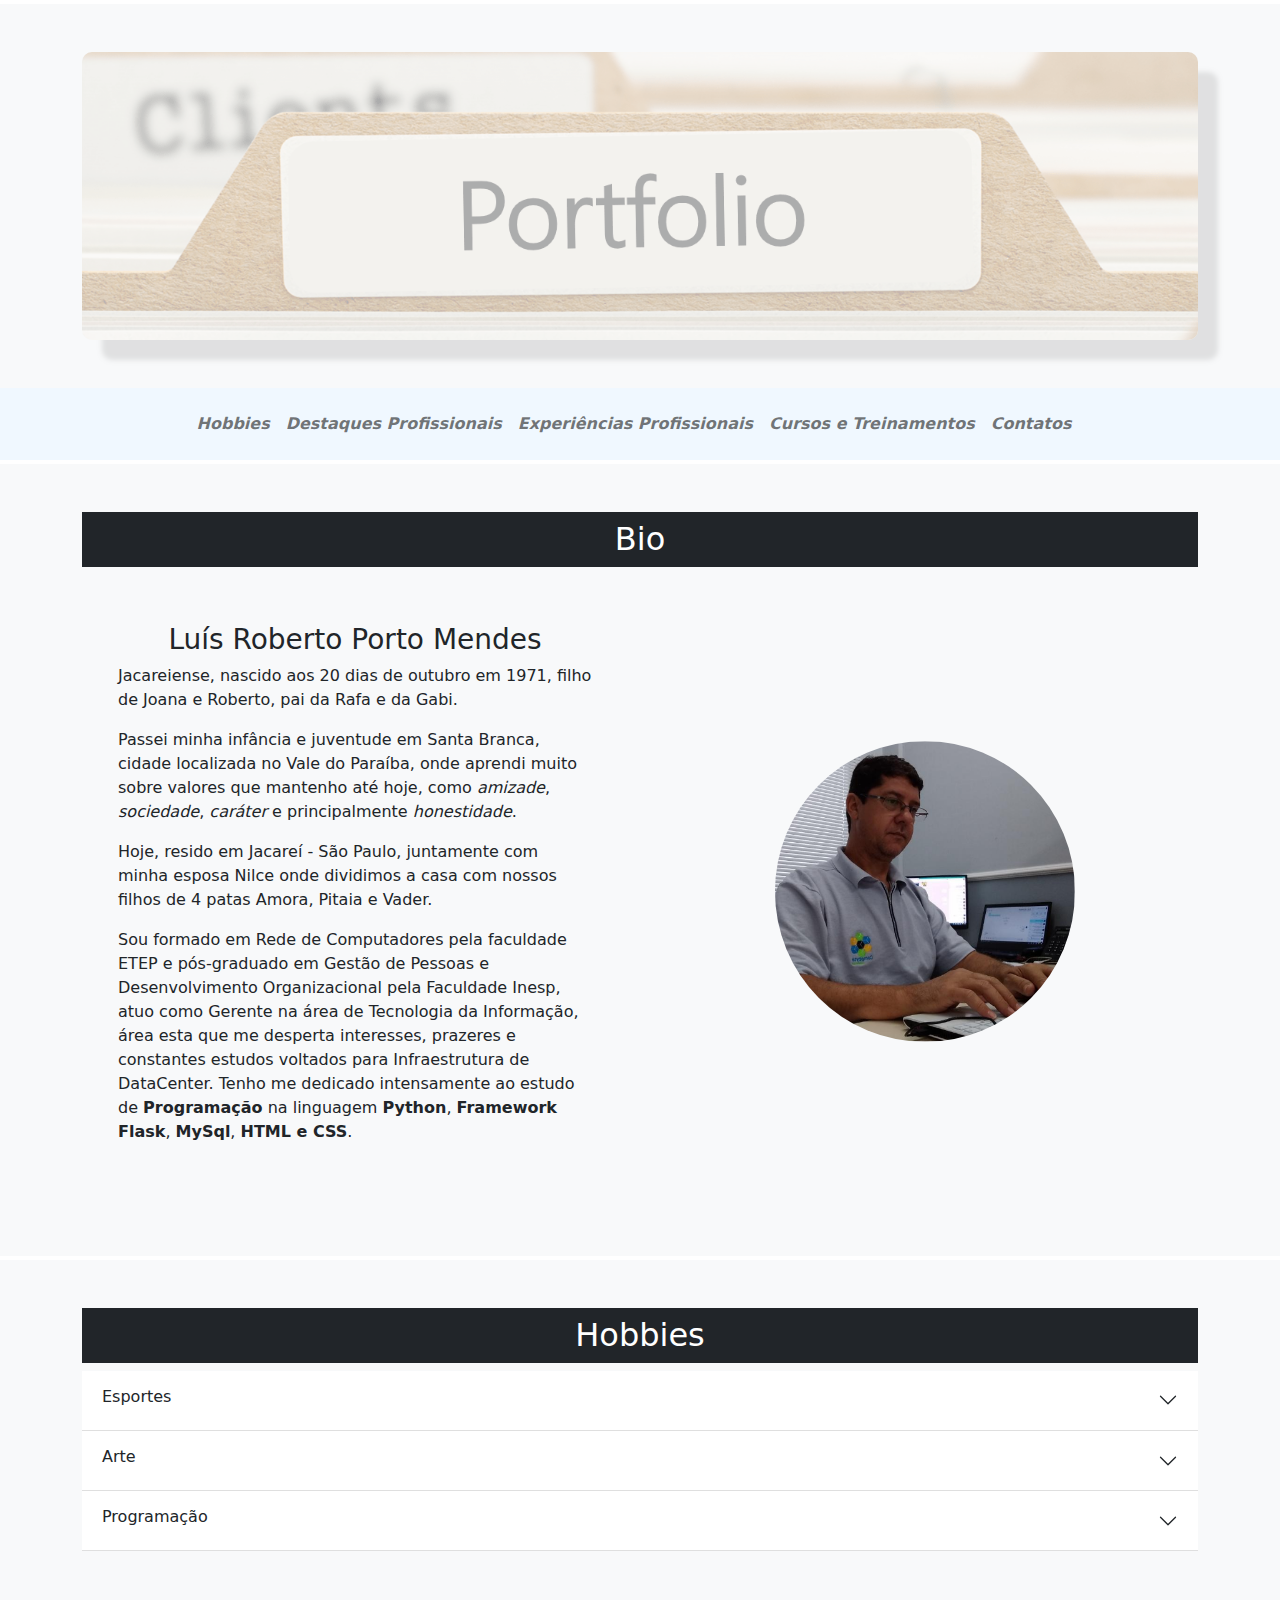
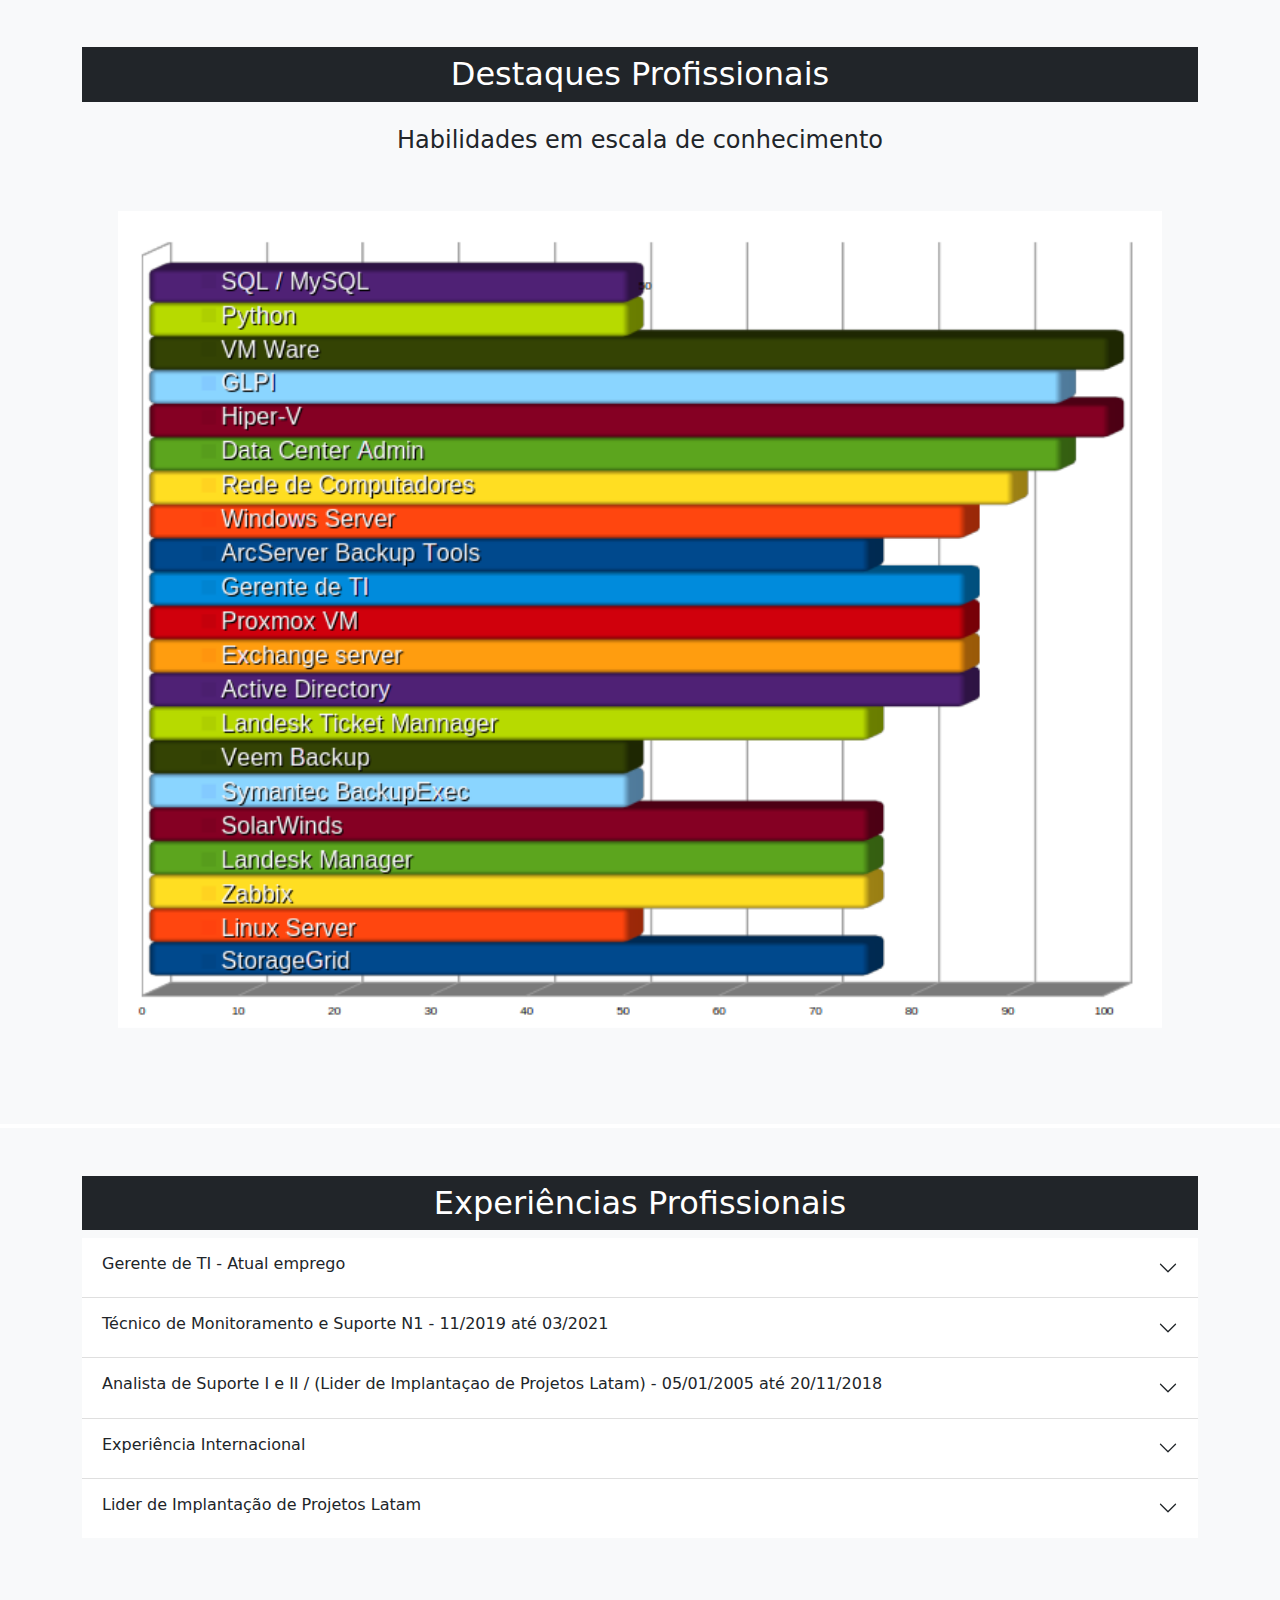
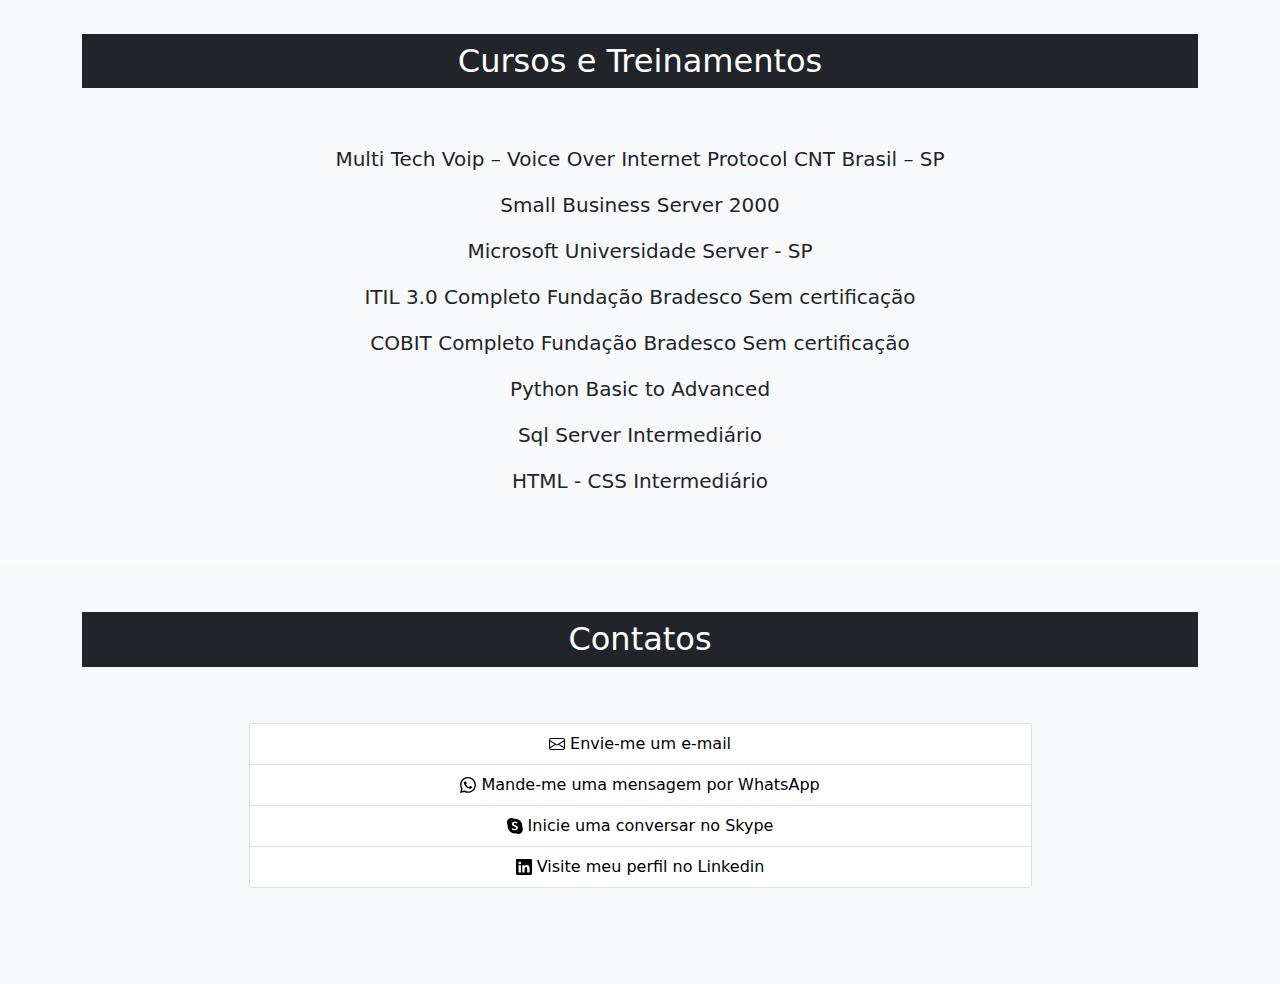
==== commit 328c380c: "Add files via upload" ====
--- a/index.html
+++ b/index.html
@@ -48,10 +48,10 @@
                     <p class="leade text-justify">
                         Jacareiense, nascido aos 20 dias de outubro em 1971, filho de  Joana e Roberto, pai da Rafa e da Gabi. 
                         <p>Passei minha infância e juventude em Santa Branca, cidade localizada no Vale do Paraíba, onde aprendi muito sobre valores que mantenho até hoje, como <em>amizade</em>, <em>sociedade</em>, <em>caráter</em> e principalmente <em>honestidade</em>.</p> 
-                        <p>Hoje, resido em Jacareí - São Paulo, juntamente com sua esposa Nilce onde dividem a casa com seus filhos de 4 patas Amora, Pitaia e Vader.</p>
+                        <p>Hoje, resido em Jacareí - São Paulo, juntamente com minha esposa Nilce onde dividimos a casa com nossos filhos de 4 patas Amora, Pitaia e Vader.</p>
                     </p>
                     <p>
-                        Formado em Rede de Computadores pela faculdade ETEP e pós-graduado em Gestão de Pessoas e Desenvolvimento Organizacional pela Faculdade Inesp, atuo como Cerente na área de Tecnologia da Informação, área esta que me desperta interesses, prazer e constantes estudos voltados para Infraestrutura de DataCenter e com foco em programação e Análise de Dados.
+                        Sou formado em Rede de Computadores pela faculdade ETEP e pós-graduado em Gestão de Pessoas e Desenvolvimento Organizacional pela Faculdade Inesp, atuo como Gerente na área de Tecnologia da Informação, área esta que me desperta interesses, prazeres e constantes estudos voltados para Infraestrutura de DataCenter. Tenho me dedicado intensamente ao estudo de <strong>Programação</strong> na linguagem <strong>Python</strong>, <strong>Framework Flask</strong>, <strong>MySql</strong>, <strong>HTML e CSS</strong>.
                     </p>
                 </div>
                 <div class="col-lg p-5">
@@ -127,7 +127,7 @@
                   <p class="lead">As fotos para mim, têm um quê de sentimento, de beleza, de arte. Pegar aquele momento, aquela composição, é algo que apenas os olhos do fotografo conseguem entender.</p>
                   <p class="lead">Eu amo fotografar a natureza!</p>
               </div>
-              <!-- Grid Moto -->
+              <!-- Grid Fotografia -->
               <div class="container-fluid grid-container mt-4">
                 
                 <div class="row">
@@ -151,10 +151,10 @@
                     </div>
                 </div>
               </div>
-              <!-- Grid Moto -->
+              <!-- Grid Fotografia -->
               
             </div>
-            <!-- Fotografia -->
+            <!-- Programação -->
             <div class="accordion-item">
               <h2 class="accordion-header" id="flush-headingOne">
                 <button class="accordion-button collapsed" type="button" data-bs-toggle="collapse" data-bs-target="#flush-collapseThree" aria-expanded="false" aria-controls="flush-collapseOne">
@@ -214,10 +214,10 @@
                         <p class="lead">• Manter o parque atualizado de forma que os serviços tenham continuidade.</p>
                         <p class="lead">• Prever e recomendar soluções que possibilitem a melhor performance da rede e de toda a segurança da informação.</p>
                         <p class="lead">• KPI, SLA e soluções aplicadas conforme convenção interna.</p>
-                        <p class="lead">• Monitoramento Zabbix, Pfsense e Sophos.</p>
+                        <p class="lead">• Monitoramento via Zabbix, Pfsense e Sophos.</p>
                         <p class="lead">• Projetar e desenvolver ferramentas internas para facilitar e auxiliar o trabalho das áreas que compõem a empresa.</p>
-                        <p class="lead">• Desenvolvimento pessoal e profissional de toda equipe.
-                            • Report direto com a diretoria sobre desempenho e desenvolvimento do departamento.</p>
+                        <p class="lead">• Desenvolvimento pessoalmente e profissionalmente a equipe de TI.
+                        <p class="lead">• Report direto com a diretoria sobre desempenho e desenvolvimento do departamento e os projetos em andamento.</p>
                         <p class="lead">• Gerenciamento de contratos com terceiros.</p>
                         <p class="lead">• Administração dos serviços de Telecom, Segurança e Outsourcing.</p>
                         <p class="lead">• Negociação com Operadoras de telefonia móvel, Voip e fixo.</p>
@@ -240,7 +240,7 @@
                     <div id="flush-collapseTwo" class="accordion-collapse collapse" aria-labelledby="flush-headingOne" data-bs-parent="#accordionFlushExample">
                       <div class="accordion-body">
                           <p class="lead"><strong>Sonda TI div. Ativas Data Center</strong></p>
-                          <p class="lead">Técnico de Monitoramento e 1º Nível troubleshooting de servidores (NOC) da Embraer de SJC 12x36</p>
+                          <p class="lead">Técnico de Monitoramento e 1º nível e troubleshooting de servidores (NOC) da Embraer de SJC 12x36</p>
                           <p class="lead">Ferramentas de monitoramento - SolarWings / Storage Grid.</p>
                       </div>
                     </div>
@@ -258,12 +258,12 @@
                           <p class="lead">● Analista de Suporte em Windows 7 / 10 e ferramentas do pacote Office 2007 / 2016</p>
                             <p class="lead">● Administrador de rede – 20 servidores Windows Server 2008 / 2012</p>
                             <p class="lead">● Administrador Active Directory e Microsoft Exchange</p>
-                            <p class="lead">● Suporte técnico à usuários e soluções de backup e atualização de servidores</p>
-                            <p class="lead">● Atendimento remoto as filiais via RDP e LanDesk Solution Tool</p>
-                            <p class="lead">● Auxílio em projetos de rede e upgrades para Argentina e Colômbia</p>
+                            <p class="lead">● Suporte técnico à usuários, soluções de backup e atualização de servidores</p>
+                            <p class="lead">● Atendimento remoto às filiais via RDP e LanDesk Solution Tool</p>
+                            <p class="lead">● Auxílio em projetos de rede e upgrades na Argentina e Colômbia</p>
                             <p class="lead">● Negociar e definir procedimentos e práticas de TI com a Matriz nos USA e as filiais da Inglaterra,
                             França, Espanha entre outras</p>
-                            <p class="lead">● Responsável por capacitação técnica (treinamento de usuários)</p>
+                            <p class="lead">● Responsável pela capacitação técnica (treinamento de usuários)</p>
                             <p class="lead">● Sponsor de Projetos internacionais de TI Infraestrutura na Ti Automotive do Brasil</p>
                             <p class="lead">● Disaster Recovery Plan - Segurança da Informação - Foco na preservação do Data Center com
                             dispositivos anti-incêndio, entrada controlada com bloqueio digital, cofre de armazenamento para fitas
@@ -300,8 +300,8 @@
                           <p class="lead">Na TI Automotive, tive a oportunidade de atuar, mesmo que não tendo o cargo em CLT, como Coordenador de tecnologia da Informação junto aos times que se encontravam em sites remotos (Eugênio de Melo - SP, Juatuba - MG, São José dos Pinhais – PR, Gravataí – RS, Venezuela, Argentina e Colômbia).</p>
                             <p class="lead">Além de coordenar as atividades diárias como chamados técnicos, problemas com rede, servidores e internet, eu coordenava os diversos projetos internacionais de Upgrade de equipamentos de rede com Roteadores, Switches, Aceleradores WAN e manutenção de servidores, Sistemas de Segurança da Informação como Firewall, Backup e Antivirus.</p>
                             <p class="lead">Em São José dos Campos, atuava como um ponto central dos projetos de Infraestrutura, pois o time dos Estados Unidos e Europa centralizavam em mim as informações técnicas, acompanhamento, problemas e soluções por meio de meetings semanais via conferência remota.</p>
-                            <p class="lead">Em projetos que envolviam empresas terceirizadas de soluções de Infraestrutura (Telefonia, Cabeamento estruturado, Fibra Óptica, Internet, Garantia de Servidores e Desktops e Impressoras), eu coordenava e acompanhava os diversos trabalhos realizados, para manter a excelência e o padrão internacional exigido pela TI Automotive dos Estados Unidos.</p>
-                            <p class="lead">Acompanhava e coordenava projetos de implantação de pequenos programas que atuavam nas áreas de Logística, RH e Produção, auxiliando e facilitando as implantações bem como o treinamento e aprendizado dos funcionários.</p>
+                            <p class="lead">Em projetos que envolviam empresas terceirizadas de soluções de Infraestrutura (Telefonia, Cabeamento estruturado, Fibra Óptica, Internet, Garantia de Servidores, Desktops e Impressoras), eu coordenava e acompanhava os diversos trabalhos realizados, para manter a excelência e o padrão internacional exigido pela TI Automotive dos Estados Unidos.</p>
+                            <p class="lead">Acompanhava e coordenava projetos de implantação de pequenos programas que atuavam nas áreas de Logística, RH e Produção, auxiliando e facilitando as implantações, bem como o treinamento e aprendizado dos funcionários.</p>
                       </div>
                     </div>
                 </div>
@@ -357,4 +357,4 @@
 
     <script src="/js/script.js"></script>
 </body>
-</html>
+</html>